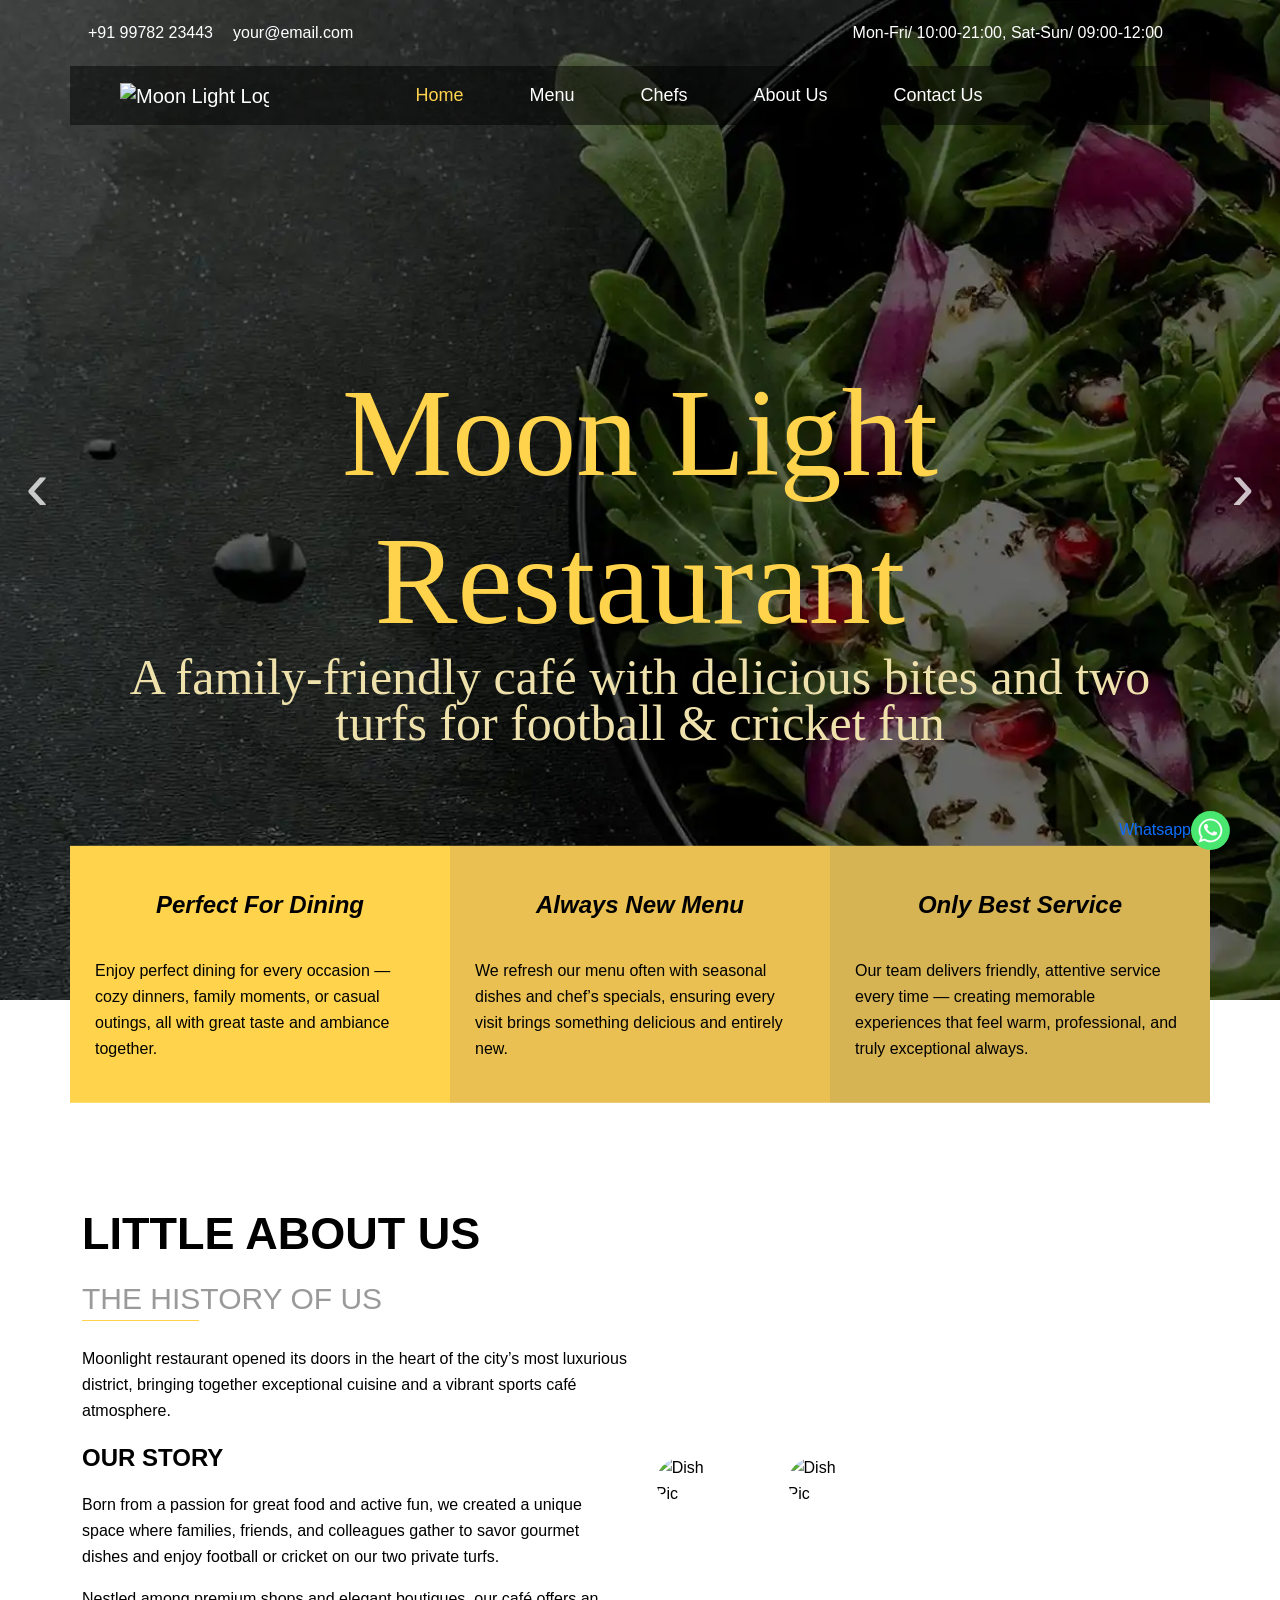
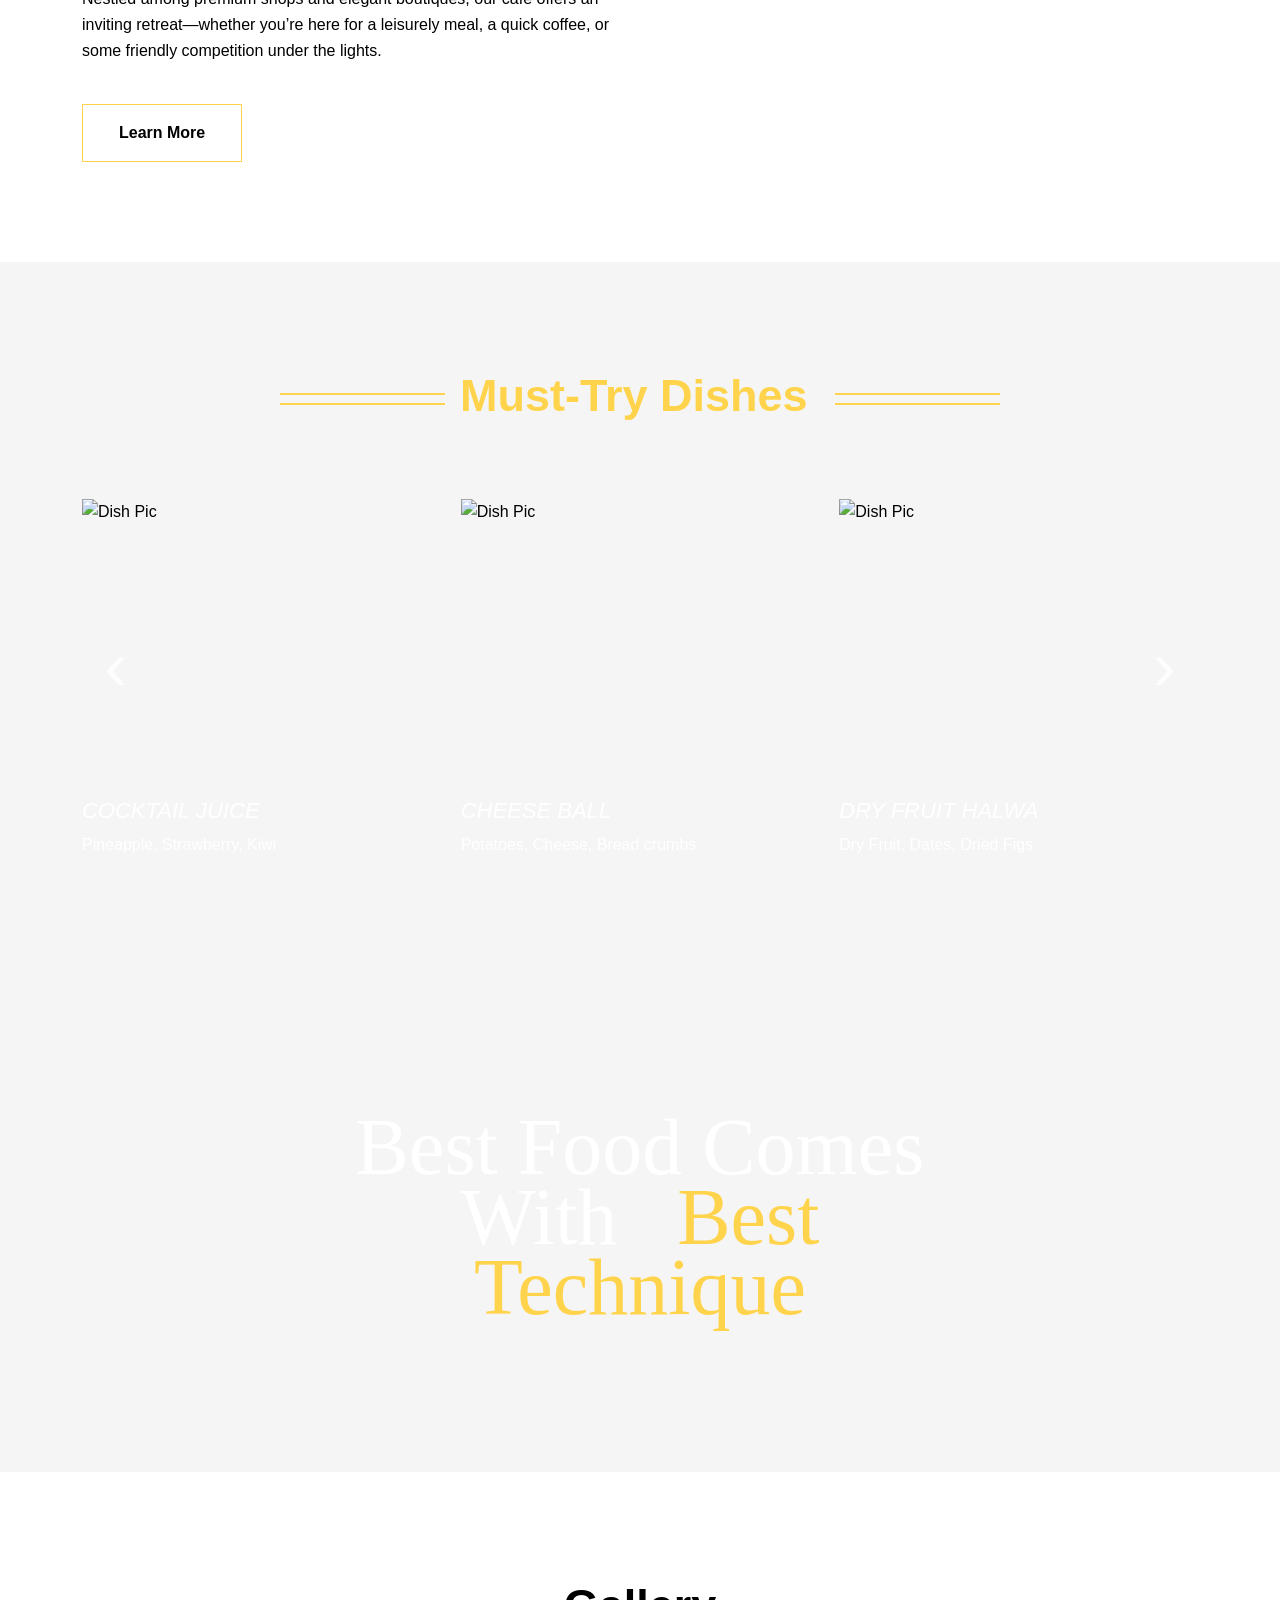
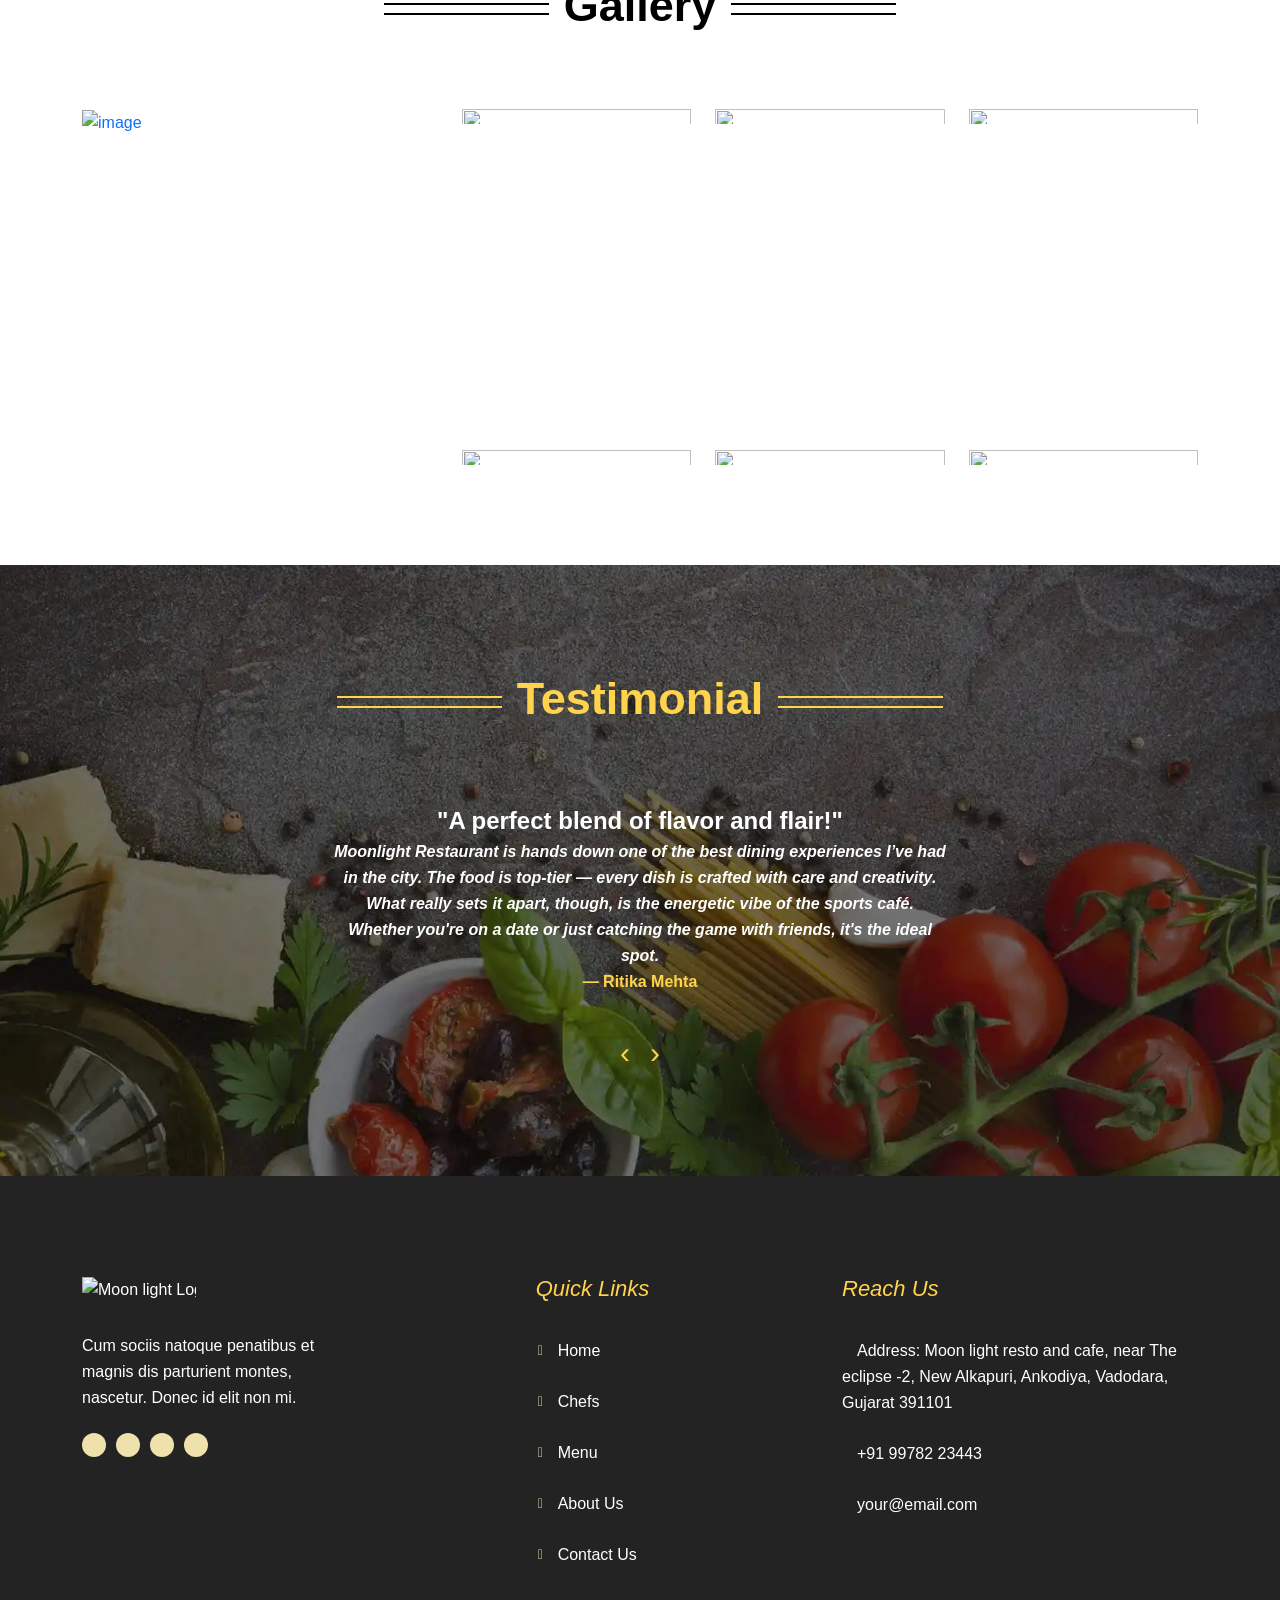
==== index.html @ 2a46dcf2 "restaurant banner fixed" ====
<!DOCTYPE html>
<html lang="en">

<head>
    <meta charset="UTF-8">
    <meta name="viewport" content="width=device-width, initial-scale=1.0">
    <title>Moonlight Restaurant</title>
    <link rel="icon" type="image/x-icon" href="image/Fevicon.webp" /> 

      <!-- Meta Robots (SEO Indexing): -->
      <meta name="robots" content="index, follow">
      <meta name="description" content="Moonlight Restaurant offers an unforgettable dining experience in the heart of the city's most luxurious district. Enjoy gourmet cuisine, a vibrant sports café atmosphere, and top-tier hospitality.">
      <meta name="keywords" content="Moonlight Restaurant, fine dining, sports café, luxury restaurant, best restaurant in city, gourmet cuisine, city nightlife, upscale dining, game night restaurant, urban food experience">
      <meta name="author" content="Moonlight Restaurant Team">
      
      <!-- Open Graph (For Social Media Sharing) -->
      <meta property="og:title" content="Moonlight Restaurant | Fine Dining Meets Sports Café Vibes">
      <meta property="og:description" content="Discover Moonlight Restaurant — where upscale dining meets lively sports energy. A perfect place to unwind with gourmet food, handcrafted drinks, and live sports.">
      <meta property="og:url" content="https://moonlightrestoandcafe.com/">
      <!-- <meta property="og:image" content="https://moonlightrestaurant.in/images/og-preview.jpg"> -->
      <meta property="og:type" content="website">

      <link fetchpriority="high" rel="preload" href="image/MoonLightLogo.webp" as="image" type="image/webp" />
      <link fetchpriority="high" rel="preload" href="image/BannerImage1.webp" as="image" type="image/webp" />

      <!-- Preload -->
      <link rel="preload" as="style" href="https://cdn.jsdelivr.net/npm/bootstrap@5.2.3/dist/css/bootstrap.min.css" />
      <link rel="stylesheet" href="https://cdn.jsdelivr.net/npm/bootstrap@5.2.3/dist/css/bootstrap.min.css" />
      <link rel="preload" as="style" href="css/responsive.css" />
      <link rel="preload" as="style" href="https://cdnjs.cloudflare.com/ajax/libs/OwlCarousel2/2.3.4/assets/owl.carousel.min.css" />
      <link rel="stylesheet" href="https://cdnjs.cloudflare.com/ajax/libs/OwlCarousel2/2.3.4/assets/owl.carousel.min.css" />
      <!-- <script async src="js/dynamic.js"></script> -->
      <link rel="stylesheet" href="css/style.css" />
      <link rel="stylesheet" href="css/responsive.css" />
      <!-- LightGallery CSS -->
      <link rel="stylesheet" href="https://cdn.jsdelivr.net/npm/lightgallery@2.7.1/css/lightgallery-bundle.min.css" />
      <link rel="preconnect" href="https://kit.fontawesome.com" />
      <link rel="dns-prefetch" href="https://kit.fontawesome.com" />
      <script src="https://kit.fontawesome.com/52ca9e0df4.js" crossorigin="anonymous"></script>
</head>

<body>
  <!-- header section start -->
  <header>
    <section class="miniHeader">
      <div class="container text-white">
        <div class="row justify-content-between">
          <div class="col-auto numberAndEmail">
            <a href="tel:+919978223443"><i class="fa-solid fa-phone"></i> +91 99782 23443</a>
            <a href="mailto:your@email.com"><i class="fa-solid fa-envelope"></i>
              your@email.com</a>
          </div>
          <div class="col-auto">
            <i class="fa-regular fa-clock"></i> <span> Mon-Fri/ 10:00-21:00, Sat-Sun/ 09:00-12:00</span>
            <a target="_blank" class="fa-brands fa-facebook-f" href="https://www.facebook.com/"></a>
            <a target="_blank" class="fa-brands fa-instagram" href="https://www.instagram.com/moonlight_resto_cafe"></a>
            <a target="_blank" class="fa-brands fa-twitter" href="https://x.com/?lang=en"></a>
          </div>
        </div>
      </div>
    </section>
    <nav class="navbar navbar-expand-lg ">
      <div class="container">
        <a class="navbar-brand" href="index.html"><img src="image/MoonLightLogo.webp" alt="Moon Light Logo"></a>
        <button class="navbar-toggler" type="button" data-bs-toggle="collapse" data-bs-target="#navbarSupportedContent"
          aria-controls="navbarSupportedContent" aria-expanded="false" aria-label="Toggle navigation">
          <span class="navbar-toggler-icon"></span>
        </button>
        <div class="collapse navbar-collapse" id="navbarSupportedContent">
          <ul class="navbar-nav mx-lg-auto mb-2 mb-lg-0">
            <li class="nav-item">
              <a class="nav-link active" aria-current="page" href="index.html">Home</a>
            </li>
            <li class="nav-item">
              <a class="nav-link" href="menu.html">Menu</a>
            </li>
            <li class="nav-item">
              <a class="nav-link" href="javascript:void(0)">Chefs</a>
            </li>
            <li class="nav-item">
              <a class="nav-link" href="aboutUs.html">About Us</a>
            </li>
            <li class="nav-item">
              <a class="nav-link" href="contact.html">Contact Us</a>
            </li>
          </ul>

        </div>
      </div>
    </nav>
  </header>
  <!-- onmouseout="colordef()" onmouseenter="changeColor()" onfocus="changeColor()" onblur="colordef()" -->
  <!-- header section End -->

  <!-- banner section Start -->
  <section class="banner homePage0">
    <div class="owl-carousel owl-theme" id="ca1">
      <div class="item one "> <img src="image/BannerImage1.webp" alt="BannerImage">
        <div class="container text-center">
          <h1 class="display-3"><span>Moon Light Restaurant</span></h1>
          <span class="display-new">A family-friendly café with delicious bites and two turfs for football & cricket fun</span>
          <!-- <h1 class="display-3"><span>Taste Of &nbsp;Moon Light</span> Started Since <span>1938</span></h1> -->
        </div>
      </div>
      <div class="item two"> <img src="image/BannerImage2.jpg" alt="BannerImage">
        <div class="container text-center">
          <!-- <span class="display-new">Welcom To</span> -->
          <h1 class="display-3">Eat, Play, Connect</h1>
          <span class="display-new">Enjoy our gourmet menu while kids and friends take on football or cricket on our turf</span>
          <a target="_blank" class="Mybtn" href="aboutUs.html">Learn More</a>
        </div>
      </div>
      <div class="item three"> <img src="image/BannerImage3.jpg" alt="BannerImage">
        <div class="container text-center">
          <h1 class="display-3">Where Flavor Meets Play</h1>
          <span class="display-new">Relax over great food in our cozy café and challenge someone on our football or cricket turf</span>
        </div>
      </div>
    </div>
  </section>

  <section class="B_atached">
    <div class="container">
      <div class="row">
        <div class="col-md-4 card1">
          <h2 class="therdH text-center">Perfect For Dining</h2>
          <p>Enjoy perfect dining for every occasion — cozy dinners, family moments, or casual outings, all with great taste and ambiance together.</p>
         
        </div>
        <div class="col-md-4 card2">
          <h2 class="therdH text-center">Always New Menu</h2>
          <p>We refresh our menu often with seasonal dishes and chef’s specials, ensuring every visit brings something delicious and entirely new.</p>
         
        </div>
        <div class="col-md-4 card3">
          <h2 class="therdH text-center">Only Best Service</h2>
          <p>Our team delivers friendly, attentive service every time — creating memorable experiences that feel warm, professional, and truly exceptional always.</p>
         
        </div>
      </div>
    </div>
  </section>
  <!-- banner section End -->

  <!-- little about us section Start -->
  <section class="LittleAboutUs defaultPadding">
    <div class="container">
      <div class="row">
        <div class="col-md-6">
          <h2 class="secH">LITTLE ABOUT US</h2>
          <span class="secSubH">THE HISTORY OF US </span>
          <p>Moonlight restaurant opened its doors in the heart of the city’s most luxurious district, bringing together exceptional cuisine and a vibrant sports café atmosphere.</p>
          <h2 class="therdH text-uppercase">our story</h2>
          <p>Born from a passion for great food and active fun, we created a unique space where families, friends, and colleagues gather to savor gourmet dishes and enjoy football or cricket on our two private turfs.</p>
          <p>Nestled among premium shops and elegant boutiques, our café offers an inviting retreat—whether you’re here for a leisurely meal, a quick coffee, or some friendly competition under the lights.</p>
          <a target="_blank" class="OutlineBtn" href="aboutUs.html">Learn More</a>
        </div>
        <div class="col-md-6  d-flex align-items-center">
          <div class="row justify-content-end align-items-center">
            <div class="CirclePic col-8 col-sm-6 col-md-8 col-lg-5">
              <img src="image/Sabji.jfif" alt="Dish Pic">
            </div>
            <div class="CirclePic col-8 col-sm-6 col-md-8 col-lg-5">
              <img src="image/Pizza.jfif" alt="Dish Pic">
            </div>
          </div>

        </div>
      </div>
    </div>
  </section>

  <!-- little about us section end -->

  <!-- Chef Recommends Section Start -->
  <section class="ChefRecommends defaultPadding">
    <div class="container">
      <h2 class="secH  BefAftStyle">Must-Try Dishes </h2>
      <div class="owl-carousel owl-theme" id="ca2">

        <div class="item ">
          <div class="Myratio">
            <img src="https://img.freepik.com/free-photo/freshness-summer-fruits-rustic-wooden-table-healthy-snack-generated-by-artificial-intelligence_188544-110093.jpg?uid=R168699936&ga=GA1.1.1928394102.1727939130&semt=ais_country_boost&w=740" alt="Dish Pic">
          </div>
          <div class="textpart">
            <div class="row justify-content-between">
              <div class="col-12">
                <h2 class="fourthH text-uppercase">Cocktail Juice</h2>
                <p class="mb-1">Pineapple, Strawberry, Kiwi</p>
                <i class="fa-solid fa-star"></i><i class="fa-solid fa-star"></i><i class="fa-solid fa-star"></i><i
                  class="fa-solid fa-star"></i><i class="fa-solid fa-star"></i>
              </div>
              
            </div>
          </div>
        </div>
        <div class="item ">
          <div class="Myratio">
            <img src="https://img.freepik.com/free-photo/delicious-food-croquettes-close-up_23-2149202667.jpg?uid=R168699936&ga=GA1.1.1928394102.1727939130&semt=ais_country_boost&w=740" alt="Dish Pic">
          </div>
          <div class="textpart">
            <div class="row justify-content-between">
              <div class="col-12">
                <h2 class="fourthH text-uppercase">Cheese Ball</h2>
                <p class="mb-1">Potatoes, Cheese, Bread crumbs</p>
                <i class="fa-solid fa-star"></i><i class="fa-solid fa-star"></i><i class="fa-solid fa-star"></i><i
                  class="fa-solid fa-star"></i><i class="fa-solid fa-star"></i>
              </div>
              
            </div>
          </div>
        </div>
        <div class="item ">
          <div class="Myratio">
            <img src="https://img.freepik.com/free-photo/traditional-azerbaijan-indian-turkish-sweet-dessert-halvah-with-nuts-top_114579-1311.jpg?uid=R168699936&ga=GA1.1.1928394102.1727939130&semt=ais_country_boost&w=740" alt="Dish Pic">
          </div>
          <div class="textpart">
            <div class="row justify-content-between">
              <div class="col-12">
                <h2 class="fourthH text-uppercase">Dry Fruit Halwa</h2>
                <p class="mb-1">Dry Fruit, Dates, Dried Figs</p>
                <i class="fa-solid fa-star"></i><i class="fa-solid fa-star"></i><i class="fa-solid fa-star"></i><i
                  class="fa-solid fa-star"></i><i class="fa-solid fa-star"></i>
              </div>
             
            </div>
          </div>
        </div>
        <div class="item ">
          <div class="Myratio">
            <img src="https://img.freepik.com/free-photo/roasted-red-pepper-hummus-white-bowl-white-marble-background_123827-28767.jpg?uid=R168699936&ga=GA1.1.1928394102.1727939130&semt=ais_country_boost&w=740" alt="Dish Pic">
          </div>
          <div class="textpart">
            <div class="row justify-content-between">
              <div class="col-12">
                <h2 class="fourthH text-uppercase">Sweet Corn Soup</h2>
                <p class="mb-1">Corn Kernels, Spring Onions</p>
                <i class="fa-solid fa-star"></i><i class="fa-solid fa-star"></i><i class="fa-solid fa-star"></i><i
                  class="fa-solid fa-star"></i><i class="fa-solid fa-star"></i>
              </div>
             
            </div>
          </div>
        </div>


      </div>
    </div>
  </section>
  <!-- Chef Recommends Section End -->

  <!-- Perfect Ingredients section start -->
  <!-- <section class="PerfectIngredients defaultPadding">
    <div class="container">
      <div class="row">
        <div class="col-lg-6">
          <div class="row">
            <div class="col-sm-6 mb-3 mb-sm-0">
              <div>
                <img src="image/Perfect.png" alt="Chef">
                <div class="overlaytext">
                  <h2 class="fourthH">The Best Chef</h2>
                  <p>Lorem ipsum, dolor sit amet consectetur adipisicing elit. Ipsum debitis iusto eligendi dolor
                    laborum unde quo alias vero!</p>
                </div>
              </div>
            </div>
            <div class="col-sm-6 mb-3 mb-sm-0">

              <div>
                <img src="image/Perfect.jfif" alt="Chef">
                <div class="overlaytext">
                  <h2 class="fourthH">We Pick Carefully</h2>
                  <p>Lorem ipsum, dolor sit amet consectetur adipisicing elit. Ipsum debitis iusto eligendi dolor
                    laborum unde quo alias vero!</p>
                </div>
              </div>
            </div>
          </div>
        </div>
        <div class="col-lg-6">
          <h2 class="secH text-uppercase">Perfect ingredients</h2>
          <span class="secSubH">This is our secret</span>
          <p>Lorem ipsum dolor sit, amet consectetur adipisicing elit. Atque libero quia molestias corrupti. Asperiores
            facere mollitia nihil, sint vitae nulla labore odit id sed explicabo totam dolores impedit a nisi.</p>
          <a target="_blank" class="OutlineBtn" href="aboutUs.html">Learn More</a>
        </div>
      </div>
    </div>
  </section> -->
  <!-- Perfect Ingredients section end -->

  <!-- Special Promotion section start-->
  <!-- <section class="SpecialPromotion">
    <div class="container">
      <div class="row justify-content-center align-items-center">
        <div class="col-xl-1 col-md-2 col-sm-3 col-5 pb-4 pb-lg-0">
          <img src="image/Speaker.svg" alt="SpeakerLogo">
        </div>
        <div class="col-auto">
          <h2 class="secH fst-italic">Special Promotion For This Month</h2>
          <p>Come with more than 8 people get 20% off. Bring all your friends here</p>
        </div>
      </div>
    </div>
  </section> -->

  <!-- Special Promotion section End-->

  <!-- How To Get To Us section Start -->
  <!-- <section class="HowTo defaultPadding">
    <div class="container">
      <h2 class="secH  BefAftStyle">How To Get To Us</h2>
      <div class="row justify-content-between text-white">
        <div class="col-md-4">
          <h2 class="therdH text-uppercase">Reservation</h2>
          <p>We only accept reservation before 17:00 Tables held for 30 minutes only from reservation time.</p>
          <p>Dress code applies : Smart Casual, no singlets, flips flops, sport shorts. Reservations are required</p>
          <a target="_blank" class="OutlineBtn" href="aboutUs.html">Learn More</a>
        </div>
        <div class="col-md-6">
          <h2 class="therdH text-uppercase text-center">Opening Hours</h2>
          <ul>
            <li>
              <div class="row justify-content-between">
                <div class="col-auto"><i class="fa-regular fa-clock"></i> Monday</div>
                <div class="col-auto">10:00 AM - 9:00 PM</div>
              </div>
            </li>
            <li>
              <div class="row justify-content-between">
                <div class="col-auto"><i class="fa-regular fa-clock"></i> Tuesday</div>
                <div class="col-auto">CLOSED</div>
              </div>
            </li>
            <li>
              <div class="row justify-content-between">
                <div class="col-auto"><i class="fa-regular fa-clock"></i> Wednesday</div>
                <div class="col-auto">10:00 AM - 9:00 PM</div>
              </div>
            </li>
            <li>
              <div class="row justify-content-between">
                <div class="col-auto"><i class="fa-regular fa-clock"></i> Thursday</div>
                <div class="col-auto">10:00 AM - 9:00 PM</div>
              </div>
            </li>
            <li>
              <div class="row justify-content-between">
                <div class="col-auto"><i class="fa-regular fa-clock"></i> Friday</div>
                <div class="col-auto">10:00 AM - 9:00 PM</div>
              </div>
            </li>
            <li>
              <div class="row justify-content-between">
                <div class="col-auto"><i class="fa-regular fa-clock"></i> Saturday</div>
                <div class="col-auto">09:00 AM - 11:00 PM</div>
              </div>
            </li>
            <li>
              <div class="row justify-content-between">
                <div class="col-auto"><i class="fa-regular fa-clock"></i> Sunday</div>
                <div class="col-auto">09:00 AM - 11:00 PM</div>
              </div>
            </li>
          </ul>

        </div>
      </div>
    </div>
  </section> -->

  <!-- How To Get To Us section End -->

  <!-- recent articles start -->
  <!-- <section class="RecentArticles defaultPadding">
    <div class="container">
      <h2 class="secH  BefAftStyle">Recent Articles</h2>
      <div class="row">
        <div class="col-lg-3 col-sm-6 mb-4 mb-lg-0">
          <div class="zoomWrap">
            <img class="zoom" src="image/Pizza2.jfif" alt="Dish">
          </div>

          <div class="textwrap">
            <div class="d-flex fst-italic flex-wrap justify-content-between"><span><i class="fa-regular fa-clock "></i>
                03 Dec 2013</span> <span><i class="fa-solid fa-pen"></i> John Smith</span></div>
            <h2 class="fourthH">Creamy tomato pizza</h2>
            <p>Lorem ipsum dolor sit amet consectetur adipisicing elit. Dolores quo laboriosam reiciendis.</p>
            <a class="OutlineBtn" href="#">Read More</a>
          </div>
        </div>
        <div class="col-lg-3 col-sm-6 mb-4 mb-lg-0">
          <div class="zoomWrap">
            <img class="zoom" src="image/Pizza.jfif" alt="Dish">
          </div>
          <div class="textwrap">
            <div class="d-flex fst-italic flex-wrap justify-content-between"><span><i class="fa-regular fa-clock "></i>
                03 Dec 2013</span> <span><i class="fa-solid fa-pen"></i> John Smith</span></div>
            <h2 class="fourthH">Creamy tomato pizza</h2>
            <p>Lorem ipsum dolor sit amet consectetur adipisicing elit. Dolores quo laboriosam reiciendis.</p>
            <a class="OutlineBtn" href="#">Read More</a>
          </div>
        </div>
        <div class="col-lg-3 col-sm-6 mb-4 mb-lg-0">
          <div class="zoomWrap">
            <img class="zoom" src="image/Pizza (1).jpg" alt="Dish">
          </div>
          <div class="textwrap">
            <div class="d-flex fst-italic flex-wrap justify-content-between"><span><i class="fa-regular fa-clock "></i>
                03 Dec 2013</span> <span><i class="fa-solid fa-pen"></i> John Smith</span></div>
            <h2 class="fourthH">Creamy tomato pizza</h2>
            <p>Lorem ipsum dolor sit amet consectetur adipisicing elit. Dolores quo laboriosam reiciendis.</p>
            <a class="OutlineBtn" href="#">Read More</a>
          </div>
        </div>
        <div class="col-lg-3 col-sm-6 mb-4 mb-lg-0">
          <div class="zoomWrap">
            <img class="zoom" src="image/Pizza (2).jpg" alt="Dish">
          </div>
          <div class="textwrap">
            <div class="d-flex fst-italic flex-wrap justify-content-between"><span><i class="fa-regular fa-clock "></i>
                03 Dec 2013</span> <span><i class="fa-solid fa-pen"></i> John Smith</span></div>
            <h2 class="fourthH">Creamy tomato pizza</h2>
            <p>Lorem ipsum dolor sit amet consectetur adipisicing elit. Dolores quo laboriosam reiciendis.</p>
            <a class="OutlineBtn" href="#">Read More</a>
          </div>
        </div>

      </div>
    </div>
  </section> -->
  <!-- recent articles End -->

  <!-- Best Food section Start -->
  <section class="BestFood defaultPadding">
    <div class="container">
      <h2 class="display-new">Best Food Comes With &nbsp; <span> Best Technique</span></h2>
    </div>
  </section>

  <!-- Best Food section End -->

  <!-- Gallery section start -->
  <section class="Gallery defaultPadding">
    <div class="container">
      <h2 class="secH BefAftStyle">Gallery</h2>
      <div id="lightgallery" class="row">
  
        <div class="col-lg-4 col-md-8">
          <div class="zoomWrap">
            <a class="gallery-items" href="https://img.freepik.com/free-photo/horizontal-view-tomato-soup-beans-garlic-wooden-cutting-board-spoon-mix-color-table_140725-86854.jpg" >
              <img class="zoom" src="https://img.freepik.com/free-photo/horizontal-view-tomato-soup-beans-garlic-wooden-cutting-board-spoon-mix-color-table_140725-86854.jpg" alt="image">
            </a>
          </div>
        </div>
  
        <div class="col-lg-8">
          <div class="row">
            <div class="col d-flex flex-wrap flex-column">
              <div class="zoomWrap">
                <a class="gallery-items" href="https://img.freepik.com/free-photo/side-view-black-grape-juice-glass-basket-grapes-with-grape-berries-gray-background_141793-27301.jpg" >
                  <img class="zoom" src="https://img.freepik.com/free-photo/side-view-black-grape-juice-glass-basket-grapes-with-grape-berries-gray-background_141793-27301.jpg" alt="">
                </a>
              </div>
              <div class="zoomWrap">
                <a class="gallery-items" href="https://img.freepik.com/free-photo/warm-tomato-soup-serve-bowl_1150-42621.jpg" >
                  <img class="zoom" src="https://img.freepik.com/free-photo/warm-tomato-soup-serve-bowl_1150-42621.jpg" alt="">
                </a>
              </div>
            </div>
  
            <div class="col d-flex flex-wrap flex-column">
              <div class="zoomWrap">
                <a class="gallery-items" href="https://img.freepik.com/free-photo/ukrainian-russian-national-red-soup-borsch-closeup_2829-13741.jpg" >
                  <img class="zoom" src="https://img.freepik.com/free-photo/ukrainian-russian-national-red-soup-borsch-closeup_2829-13741.jpg" alt="">
                </a>
              </div>
              <div class="zoomWrap">
                <a class="gallery-items" href="https://img.freepik.com/free-photo/meatballs-green-peas-carrot-with-tomato-sauce-wooden-table_123827-31479.jpg" >
                  <img class="zoom" src="https://img.freepik.com/free-photo/meatballs-green-peas-carrot-with-tomato-sauce-wooden-table_123827-31479.jpg" alt="">
                </a>
              </div>
            </div>
  
            <div class="col d-flex flex-wrap flex-column">
              <div class="zoomWrap">
                <a class="gallery-items" href="https://images.squarespace-cdn.com/content/5ea3b22556f3d073f3d9cae4/1639765720513-GWUONGJA746IE3P2JAQC/Screen+Shot+2021-12-17+at+3.43.02+AM.png" >
                  <img class="zoom" src="https://images.squarespace-cdn.com/content/5ea3b22556f3d073f3d9cae4/1639765720513-GWUONGJA746IE3P2JAQC/Screen+Shot+2021-12-17+at+3.43.02+AM.png" alt="">
                </a>
              </div>
              <div class="zoomWrap">
                <a class="gallery-items" href="https://img.freepik.com/free-photo/top-view-tasty-meat-soup-with-fresh-vegetables-dark-table-photo-dish-food-color_140725-81730.jpg" >
                  <img class="zoom" src="https://img.freepik.com/free-photo/top-view-tasty-meat-soup-with-fresh-vegetables-dark-table-photo-dish-food-color_140725-81730.jpg" alt="">
                </a>
              </div>
            </div>
          </div>
        </div>
  
      </div>
    </div>
  </section>
  

  <!-- Gallery section End -->

 
  <!-- testimonial section start -->
  <section class="Testimonial defaultPadding">
    <div class="container">
      <h2 class="secH  BefAftStyle">Testimonial</h2>
      <div class="owl-carousel owl-theme" id="ca3">
        <div class="item">
          <span class="therdH">"A perfect blend of flavor and flair!"</span>
          <p>Moonlight Restaurant is hands down one of the best dining experiences I’ve had in the city. The food is top-tier — every dish is crafted with care and creativity. What really sets it apart, though, is the energetic vibe of the sports café. Whether you're on a date or just catching the game with friends, it's the ideal spot.</p>
          <span><span>— Ritika Mehta</span> </span>
        </div>
        <div class="item">
          <span class="therdH">"Gourmet cuisine meets game night energy!"</span>
          <p>I was blown away by how Moonlight balances luxury and excitement. The ambiance is lively without being overwhelming, and the staff are incredibly attentive. I came for the match night and ended up falling in love with their signature seafood platter. Can’t wait to go back!</p>
          <span><span>— Arjun Patel</span> </span>
        </div>
        <div class="item">
          <span class="therdH">"An urban escape with five-star flavor!"</span>
          <p>Moonlight Restaurant is a gem in the city’s most upscale district. It feels like a mini getaway — sophisticated yet fun. The cocktails are crafted to perfection, the food is divine, and the big screens make it the ultimate hangout for sports fans.</p>
          <span><span>— Neha Deshmukh</span> </span>
        </div>
      </div>
    </div>
  </section>

  <!-- testimonial section End -->







  <!-- Footer Section Start -->
  <footer class="defaultPadding">
    <div class="container">
      <div class="row justify-content-between">
        <div class="col-lg-3 col-md-6 ">
          <a class="navbar-brand" href="index.html"><img src="image/MoonLightLogo.webp" alt="Moon light Logo"></a>
          <p>Cum sociis natoque penatibus et magnis dis parturient montes, nascetur. Donec id elit non mi.</p>
          <div class="fIcons">
            <a target="_blank" class="fa-brands fa-facebook-f" href="https://www.facebook.com/"></a>
            <a target="_blank" class="fa-brands fa-instagram" href="https://www.instagram.com/moonlight_resto_cafe"></a>
            <a target="_blank" class="fa-brands fa-x-twitter" href="https://x.com/?lang=en"></a>
            <a target="_blank" class="fa-brands fa-linkedin-in" href="https://www.linkedin.com/authwall?trk=bf&trkInfo=AQH3HyOeX_gCXgAAAZJbhlgANMabyJfAewxAY9qdxU6QsJHvozrFZ51a8_tYQyBRvuwnA3uVR8G7943UdA0TlnFJzLvY9FQFuffSjfYFTIwQ_DjL6JSlBWNnWNmu50MKpPpSrNY=&original_referer=&sessionRedirect=https%3A%2F%2Fwww.linkedin.com%2Fin%2Fvimal-gupta-2458b0260"></a>
          </div>
        </div>
        <div class="col-lg-auto col-md-6">
          <h2 class="fourthH">Quick Links</h2>
          <ul>
            <li>
              <a target="_blank" href="index.html">Home</a>
            </li>
            <li>
              <a  href="javascript:void(0)">Chefs</a>
            </li>
            <li>
              <a  href="menu.html">Menu</a>
            </li>
            <li>
              <a  href="aboutUs.html">About Us</a>
            </li>
            <li>
              <a target="_blank" href="contact.html">Contact Us</a>
            </li>
          </ul>
        </div>
        <div class="col-lg-4 col-md-6 about">
          <h2 class="fourthH">Reach Us</h2>
          <address>
          <a target="_blank" href="https://maps.app.goo.gl/287Hx3HE7NKHMayu7"><i class="fa-solid fa-location-arrow"></i> Address: Moon light resto and cafe, near The eclipse -2, New Alkapuri, Ankodiya, Vadodara, Gujarat 391101</a>
          </address>
          <a href="tel:+919978223443"><i class="fa-solid fa-mobile-screen"></i> +91 99782 23443</a>
          <a href="mailto:your@email.com"><i class="fa-solid fa-envelope"></i>
            your@email.com</a>

        </div>
        <!-- <div class="col-lg-3 col-md-6 ">
          <h2 class="fourthH">Award Winning</h2>
          <div class="companyImage d-flex flex-wrap justify-content-between">
            <a href="#"><img src="image/FooterImage1.png" alt="companyImage"></a>
            <a href="#"><img src="image/FooterImage2.png" alt="companyImage"></a>
            <a href="#"><img src="image/FooterImage3.png" alt="companyImage"></a>
            <a href="#"><img src="image/FooterImage4.png" alt="companyImage"></a>
          </div>
          <p class="mb-0">Nullam quis risus eget urna mollis ornare eu leo. Vestibulum ligula porta felis euismod
            semper. </p>
        </div> -->
      </div>
    </div>
<!-- whatsapp FAB icon -->
    <div class="fab-container">
      <a class="set-url-target" rel="noopener" data-mobile-target="" data-desktop-target="_blank" target="_blank" href="https://web.whatsapp.com/send?phone=919978223443"><span class="sr-only">Whatsapp</span><svg aria-hidden="true" class="ico_d " width="39" height="39" viewBox="0 0 39 39" fill="none" xmlns="http://www.w3.org/2000/svg" style="transform: rotate(0deg);"><circle class="color-element" cx="19.4395" cy="19.4395" r="19.4395" fill="#49E670"></circle><path d="M12.9821 10.1115C12.7029 10.7767 11.5862 11.442 10.7486 11.575C10.1902 11.7081 9.35269 11.8411 6.84003 10.7767C3.48981 9.44628 1.39593 6.25317 1.25634 6.12012C1.11674 5.85403 2.13001e-06 4.39053 2.13001e-06 2.92702C2.13001e-06 1.46351 0.83755 0.665231 1.11673 0.399139C1.39592 0.133046 1.8147 1.01506e-06 2.23348 1.01506e-06C2.37307 1.01506e-06 2.51267 1.01506e-06 2.65226 1.01506e-06C2.93144 1.01506e-06 3.21063 -2.02219e-06 3.35022 0.532183C3.62941 1.19741 4.32736 2.66092 4.32736 2.79397C4.46696 2.92702 4.46696 3.19311 4.32736 3.32616C4.18777 3.59225 4.18777 3.59224 3.90858 3.85834C3.76899 3.99138 3.6294 4.12443 3.48981 4.39052C3.35022 4.52357 3.21063 4.78966 3.35022 5.05576C3.48981 5.32185 4.18777 6.38622 5.16491 7.18449C6.42125 8.24886 7.39839 8.51496 7.81717 8.78105C8.09636 8.91409 8.37554 8.9141 8.65472 8.648C8.93391 8.38191 9.21309 7.98277 9.49228 7.58363C9.77146 7.31754 10.0507 7.1845 10.3298 7.31754C10.609 7.45059 12.2841 8.11582 12.5633 8.38191C12.8425 8.51496 13.1217 8.648 13.1217 8.78105C13.1217 8.78105 13.1217 9.44628 12.9821 10.1115Z" transform="translate(12.9597 12.9597)" fill="#FAFAFA"></path><path d="M0.196998 23.295L0.131434 23.4862L0.323216 23.4223L5.52771 21.6875C7.4273 22.8471 9.47325 23.4274 11.6637 23.4274C18.134 23.4274 23.4274 18.134 23.4274 11.6637C23.4274 5.19344 18.134 -0.1 11.6637 -0.1C5.19344 -0.1 -0.1 5.19344 -0.1 11.6637C-0.1 13.9996 0.624492 16.3352 1.93021 18.2398L0.196998 23.295ZM5.87658 19.8847L5.84025 19.8665L5.80154 19.8788L2.78138 20.8398L3.73978 17.9646L3.75932 17.906L3.71562 17.8623L3.43104 17.5777C2.27704 15.8437 1.55796 13.8245 1.55796 11.6637C1.55796 6.03288 6.03288 1.55796 11.6637 1.55796C17.2945 1.55796 21.7695 6.03288 21.7695 11.6637C21.7695 17.2945 17.2945 21.7695 11.6637 21.7695C9.64222 21.7695 7.76778 21.1921 6.18227 20.039L6.17557 20.0342L6.16817 20.0305L5.87658 19.8847Z" transform="translate(7.7758 7.77582)" fill="white" stroke="white" stroke-width="0.2"></path></svg></a>
  </div>

  </footer>

  <!-- Footer Section End -->
  <script src="https://cdnjs.cloudflare.com/ajax/libs/jquery/3.7.1/jquery.min.js"></script>
  <script src="https://cdn.jsdelivr.net/npm/bootstrap@5.2.3/dist/js/bootstrap.bundle.min.js"></script>
  <script src="https://cdnjs.cloudflare.com/ajax/libs/OwlCarousel2/2.3.4/owl.carousel.min.js"></script>


  <!-- LightGallery JS -->
  <script src="https://cdn.jsdelivr.net/npm/lightgallery@2.7.1/lightgallery.min.js"></script>
  <script src="https://cdn.jsdelivr.net/npm/lightgallery@2.7.1/plugins/zoom/lg-zoom.min.js"></script>
  <script src="https://cdn.jsdelivr.net/npm/lightgallery@2.7.1/plugins/autoplay/lg-autoplay.min.js"></script>
  <script src="https://cdn.jsdelivr.net/npm/lightgallery@2.7.1/plugins/fullscreen/lg-fullscreen.min.js"></script>
  <script src="js/script.js"></script>

  <script>
    lightGallery(document.getElementById('lightgallery'), {
      plugins: [lgZoom, lgAutoplay, lgFullscreen],
      selector: '.gallery-items',
      speed: 500,
      zoom: true,
      autoplay: true,
      fullscreen: true,
      download: false
    });
  </script>
  

  <script>
    $('#ca1').owlCarousel({
      stagePadding: 0,
      loop: true,
      margin: 0,
      nav: true,
      dots: false,
      
      responsive: {
        0: {
          items: 1
        },
        600: {
          items: 1
        },
        1000: {
          items: 1
        }
      }

    })
    $('#ca2').owlCarousel({
      stagePadding: 0,
      loop: true,
      margin: 20,
      nav: true,
      dots: false,
      autoplay: false,
      autoplayTimeout: 3000,
      autoplayHoverPause: true,
      responsive: {
        0: {
          items: 1
        },
        768: {
          items: 2
        },
        1000: {
          items: 3
        }
      }

    })
    $('#ca3').owlCarousel({
      stagePadding: 0,
      loop: true,
      margin: 0,
      nav: true,
      dots: false,
      responsive: {
        0: {
          items: 1
        },
        600: {
          items: 1
        },
        1000: {
          items: 1
        }
      }

    })
  </script>
</body>

</html>
---- css/responsive.css ----
@media only screen and (min-width: 1920px) {
}

@media only screen and (min-width: 1600px) and (max-width: 1900px) {
}

@media only screen and (min-width: 1300px) and (max-width: 1390px) {
  .BestFood .display-new {
    width: 56%;
  }
}

@media only screen and (min-width: 1200px) and (max-width: 1280px) {
  .BestFood .display-new {
    width: 58%;
  }
}

@media screen and (max-width: 1180px) {
  /* ipad landscape view */
  .owl-carousel .two .container {
    top: 28%;
  }
  .display-3 {
    font-size: 100px;
    line-height: 98px;
  }
  .B_atached .therdH {
    position: relative;
    margin-bottom: 35px;
    text-align: right !important;
  }
  .navbar-expand-lg .navbar-nav {
    gap: 20px;
  }
  .SpecialPromotion .container {
    padding-top: 80px;
  }

  .BestFood .display-new {
    width: 70%;
  }

  .storyAboutUs .row:nth-child(3) {
    margin-top: 70px !important;
    gap: 95px;
  }
  .contactPhoneNumber .wrap {
    padding: 35px 22px;
  }
  .perfectIngredient2 .secH {
    font-size: 30px;
  }
  .contactPhoneNumber .wrap .text {
    width: auto;
  }
}

@media screen and (max-width: 991px) {
  /* ipad portrait view */
  .miniHeader .col-auto:nth-child(1) {
    text-align: center;
    font-size: 14px;
  }
  .miniHeader .col-auto:nth-child(1) {
    text-align: center;
    font-size: 14px;
  }
  .miniHeader .row {
    justify-content: center !important;
    flex-direction: column;
    align-items: center;
  }
  .owl-carousel .one .display-3 {
    width: 80%;
  }
  .navbar-expand-lg .navbar-nav {
    gap: 10px;
  }
  .navbar form {
    justify-content: end;
  }
  .navbar-nav {
    align-items: end;
  }
  .navbar form:hover .btn i {
    color: var(--yellow);
  }
  footer .row {
    row-gap: 20px;
  }
  footer .about a:last-of-type {
    margin-bottom: 0;
  }
  footer ul li {
    margin-bottom: 5px;
  }
  .owl-carousel .one .container {
    top: 40%;
  }
  .owl-carousel .two .container {
    top: 40%;
  }
  .owl-carousel .three .container {
    top: 44%;
  }
  #ca2 button span {
    background-color: #000000c6 !important;
    border-radius: 10px;
    display: inline-block;
    height: 50px;
    padding: 5px;
  }
  .BefAftStyle::before,
  .BefAftStyleBlack::before,
  .BefAftStyle::after,
  .BefAftStyleBlack::after,
  .AftStyle::after {
    width: 80px;
  }

  .form-control {
    position: relative;
    border-radius: 50px;
    margin-right: 0 !important;
    padding: 0.375rem 0.75rem;
    border: 1px solid #ced4da;
    background-color: #ffffff;
    width: 140px;
    right: auto;
    top: auto;
    transition: none;
  }

  .navbar form {
    position: relative;
  }
  .navbar form .btn {
    position: absolute;
    right: 15px;
    top: 2px;
    color: var(--yellow) !important;
    font-size: 22px;
    outline: none;
    border: none;
  }
  .BestFood .display-new {
    width: 90%;
  }
  .MeetTheTeamCard .textpart {
    padding-bottom: 25px;
  }
  .contactPhoneNumber .minicard:nth-child(odd) {
    padding: 0 0.8rem 0 0;
  }
  .contactPhoneNumber .minicard:nth-child(even) {
    padding: 0 0 0 0.8rem;
  }
  .Gallery .d-flex.flex-wrap.flex-column {
    row-gap: 24px;
  }
  .storyAboutUs .row:nth-child(3) {
    gap: 16px;
  }
  .navbar .nav-link::before {
    display: none;
  }
  .contactPhoneNumber .wrap {
    flex-direction: column;
    align-items: center;
    text-align: center;
  }
  .contactPhoneNumber .wrap .icons {
    align-self: center;
  }

  .filterButtons .btn{
   width: unset;
  }
  .filterButtons{
    height: unset;
  }

  .filterButtons .btn:nth-child(1) {
    margin-top: 8px;
  }
  .filterButtons .btn {
    padding: 8px 10px;
    font-size: 14px;
  }
  
  .sideBar .stickySideBar{
    position: static;
  }

  .miniHeader {
    padding: 4px 0;
}
.navbar-brand {
  width: 4.5rem;
}

.offcanvas-lg.offcanvas-bottom {
  height: 40vh;
}

.footballTurf .container>.row{
  flex-direction: column-reverse;
}

}

@media screen and (max-width: 912px) {
  .Gallery .container > .row {
    justify-content: center;
  }

  .banner .owl-carousel .three .container {
    top: 44%;
  }

  footer ul li::before {
    display: none;
  }
  footer .fourthH {
    text-align: center;
  }
  footer ul a {
    display: table;
    margin: auto;
    width: 82px;
  }
  footer ul a::before {
    content: "\f054";
    font-family: "Font Awesome 6 Free";
    font-weight: 900;
    position: absolute;
    left: -20px;
    color: var(--cream);
    font-size: 14px;
  }
  .secH {
    font-size: 37px;
  }
}

@media screen and (max-width: 767px) {
  /* Mobile landscape view */

  .banner .display-3 {
    width: 100%;
    font-size: 80px;
  }
  .miniHeader .col-auto:nth-child(1) {
    display: flex;
    flex-wrap: wrap;
    flex-direction: column;
    text-align: center;
    font-size: 14px;
  }
  .miniHeader .col-auto:nth-child(2) {
    display: none;
  }
  .miniHeader .row {
    justify-content: center !important;
  }
  .B_atached .therdH {
    position: relative;
    margin-bottom: 35px;
    margin-top: 0;
    padding-top: 70px;
    text-align: center !important;
  }
  .B_atached .therdH::before {
    left: 50% !important;
    top: 0 !important;
    transform: translate(-50%, 0) !important;
  }
  .B_atached .container {
    padding-top: 50px;
    padding-bottom: 40px;
    position: relative;
    left: auto;
    transform: none;
  }
  .B_atached {
    background-color: #ffffff;
    border-bottom: 1px solid var(--yellow);
  }
  .owl-carousel .one .display-3 span:nth-child(2)::after {
    bottom: 20px;
  }
  .LittleAboutUs .col-md-6.d-flex {
    padding-top: 50px;
  }
  .LittleAboutUs .col-md-6.d-flex .row {
    justify-content: center !important;
  }
  .LittleAboutUs {
    padding-top: 50px;
  }
  .defaultPadding {
    padding: 50px 0;
  }
.banner{
  height: 100vh;
}
  .banner .owl-carousel img {
    height: 100vh;
    object-fit: cover;
  }
  .BefAftStyle::before,
  .BefAftStyleBlack::before,
  .BefAftStyle::after,
  .BefAftStyleBlack::after {
    width: 50px;
  }

  .LittleAboutUs .col-md-6 .row {
    gap: 0;
  }
  .BestFood .display-new {
    width: 100%;
  }
  .BestFood.defaultPadding {
    padding: 80px 0;
  }
  .Gallery .col {
    width: 100%;
    flex: auto;
    row-gap: 24px;
    flex-direction: row !important;
    gap: 24px;
  }
  .Gallery .row {
    row-gap: 30px;
    height: auto;
  }
  .Gallery .col img {
    aspect-ratio: 4/3;
    height: auto;
    object-fit: cover;
  }

  .WeAreTheGreatTeam.defaultPadding {
    padding: 100px 0;
  }
  .contactPhoneNumber .minicard:nth-child(odd) {
    padding: 0;
  }
  .contactPhoneNumber .minicard:nth-child(even) {
    padding: 0;
  }
  .CircleImagePlusText .secondRow {
    text-align: left;
  }
  .CircleImagePlusText .row:nth-child(1) {
    margin-bottom: 70px;
  }
  .CircleImagePlusText .row:nth-child(2) {
    margin-bottom: 70px;
  }
  .CircleImagePlusText .row:nth-child(1)::after {
    bottom: -35px;
  }
  .CircleImagePlusText .row:nth-child(2)::after {
    bottom: -35px;
  }

  .storyAboutUs .row:nth-child(3) {
    gap: 0;
    row-gap: 30px;
  }
  .perfectIngredient2 .col-md-5 {
    width: 100%;
  }
  .perfectIngredient2 .col-md-7 {
    width: 100%;
  }

  /* whatsapp FAB */
  .fab-container {
    position: fixed;
    bottom: 10px;
    right: 10px;
    cursor: pointer;
    z-index: 1000;
  }
  .scrollToTop {
    position: fixed;
    bottom: 58px;
    right: 10px;
    background-color: var(--yellowDark);
    color: white;
    border: none;
    border-radius: 50%;
    width: 40px;
    height: 40px;
    display: flex
;
    justify-content: center;
    align-items: center;
    font-size: 18px;
    text-decoration: none;
    cursor: pointer;
    box-shadow: 0 4px 6px rgba(0, 0, 0, 0.2);
    transition: color 0.3sease, background-color 0.3sease;
}

.cafeSection .maxPara{
  font-size: 16px;
}
}

@media screen and (max-width: 575.98px) {
  /* Mobile portrait view */
  .navbar-brand {
    margin-left: 0;
  }
  .contactPhoneNumber .col-lg-7{
    text-align: center;
  }
 
  .secH {
    font-size: 28px;
    line-height: 40px;
  }
  .secSubH {
    font-size: 26px;
    line-height: 38px;
  }
  .display-new:not(.storyAboutUs .display-new) {
    font-family: "Italianno";
    color: #ffffff;
    font-weight: 400;
    font-size: 30px;
    line-height: 25px;
  }
  .banner .display-3 {
    width: 100%;
    font-size: 40px;
    line-height: 50px;
  }
  .owl-carousel .one .display-3 span:nth-child(2)::after {
    bottom: 5px;
  }

  .owl-nav button {
    top: 61%;
  }
  .owl-carousel .one .container {
    top: 54%;
  }
  .owl-carousel .two .container {
    top: 48%;
  }
  .banner .owl-carousel .three .container {
    top: 50%;
  }
  .banner .owl-nav{
display: none;
  }

  .B_atached {
    padding-left: 20px !important;
    padding-right: 20px !important;
  }
  .BefAftStyle::before,
  .BefAftStyleBlack::before,
  .BefAftStyle::after,
  .BefAftStyleBlack::after,
  .AftStyle::after {
    display: none;
  }

  .LittleAboutUs .col-md-6 .row {
    gap: 30px;
  }
  .LittleAboutUs .col-md-6,
  .PerfectIngredients .col-lg-6,
  .HowTo .col-md-4 {
    text-align: center;
  }
  .LittleAboutUs .secSubH::after,
  .PerfectIngredients .secSubH::after {
    right: 0;
    margin: auto;
  }
  .LittleAboutUs .OutlineBtn,
  .HowTo .OutlineBtn {
    margin-left: auto;
    margin-right: auto;
  }
  .BestFood.defaultPadding {
    padding: 50px 0;
  }
  .BestFood .display-new {
    line-height: 30px;
  }
  .Testimonial #ca3 p,
  .MapSection p {
    width: 100%;
  }
  .Testimonial #ca3 p::before,
  .Testimonial #ca3 p::after {
    display: none;
  }
  .CircleImagePlusText .row:nth-child(1) {
    margin-bottom: 50px;
  }
  .CircleImagePlusText .row:nth-child(2) {
    margin-bottom: 50px;
  }
  .CircleImagePlusText .row:nth-child(1)::after {
    bottom: -25px;
  }
  .CircleImagePlusText .row:nth-child(2)::after {
    bottom: -25px;
  }
  .CircleImagePlusText .col-md-9{
    text-align: center;
  }

  .Gallery .zoomWrap {
    width: 100%;
  }

  footer {
    text-align: center;
  }
  footer .col-lg-4 a {
    margin: auto;
    /* width: 270px;
    text-align: left; */
  }
  footer .col-lg-4>a {
    margin: auto;
    margin-bottom: 16px;
  }
  footer .navbar-brand {
    margin-left: auto;
    margin-right: auto;
  }
  footer .fIcons {
    justify-content: center;
  }
  footer .row {
    row-gap: 40px;
  }
}

/* .owl-carousel .one .container {
  top: 40%;
}
.owl-carousel .two .container {
  top: 40%;
}
.banner .owl-carousel .three .container {
  top: 40%;
} */

@media screen and (max-width: 375px) {
  .owl-nav button {
    top: 61%;
  }
  .owl-carousel .one .container {
    top: 52%;
  }
  .owl-carousel .two .container {
    top: 44%;
  }
  .banner .owl-carousel .three .container {
    top: 56%;
  }
}

@media screen and (max-width: 280px) {
  .contactPhoneNumber .wrap {
    padding: 10px 0;
  }
  .contactPhoneNumber .wrap2 {
    padding: 20px;
  }
}
---- css/style.css ----
* {
  box-sizing: border-box;
}

body {
  margin: 0;
  line-height: 26px;
  font-family: 'Poppins', sans-serif;
  color: #000;
  background-color: whitesmoke;
}

@font-face {
  font-family: 'Italianno';
  src: url('../fonts/Italianno-Regular.woff') format('woff');
}

@import url('https://fonts.googleapis.com/css2?family=Poppins:ital,wght@0,400;0,500;0,600;0,700;1,400;1,500;1,600;1,700&display=swap');

/* Color class Property */
:root {
  --cream: #efe1ac;
  --yellow: #ffd44c;
  --yellowDark: #e9c051;
  --yellowExDark: #d6b353;
  --lightGrey: #9b9a9a;
}
/* Color class Property End */

a {
  text-decoration: none;
}

img {
  width: 100%;
}
.defaultPadding {
  padding: 100px 0;
}
.display-3 {
  font-family: 'Italianno';
  color: #ffffff;
  font-weight: 400;
  font-size: 124px;
  line-height: 148px;
}

.display-new {
  font-family: 'Italianno';
  color: #ffffff;
  font-weight: 400;
  font-size: 80px;
  line-height: 42.8px;
}

.secH {
  font-size: 45px;
  font-weight: 700;
  line-height: 67.5px;
}

.secSubH {
  position: relative;
  font-size: 30px;
  display: block;
  margin-bottom: 25px;
  line-height: 45px;
  text-transform: uppercase;
  color: var(--lightGrey);
}
.secSubH::after {
  content: "";
  position: absolute;
  width: 117px;
  height: 1px;
  left: 0;
  bottom: 0;
  background-color: var(--yellow);
}

.therdH {
  font-size: 24px;
  font-weight: 600;
  line-height: 36px;
  margin: 1rem 0;
}

.fourthH {
  font-weight: 500;
  font-size: 22px;
  line-height: 26px;
  font-style: italic;
  align-items: center;
}
.PriceH {
  font-family: 'Italianno';
  font-size: 54px;
  line-height: 45px;
  text-align: right;
  font-weight: 400;
  color: var(--yellow);
}


/* Enable smooth scrolling for the whole page */
html {
  scroll-behavior: smooth;
}

.scrollToTop {
  position: fixed;
  bottom: 100px;
  right: 51px;
  background-color: var(--yellowDark);
  color: white;
  border: none;
  border-radius: 50%;
  width: 40px;
  height: 40px;
  display: flex
;
  justify-content: center;
  align-items: center;
  font-size: 18px;
  text-decoration: none;
  cursor: pointer;
  box-shadow: 0 4px 6px rgba(0, 0, 0, 0.2);
  transition: color 0.3s ease, background-color 0.3s ease;
}


/* Hover effect */
.scrollToTop:hover {
  background-color: var(--yellow);
  color: #ffffff;
}



/* whatsapp fab */
.fab-container {
  position: fixed;
  bottom: 50px;
  right: 50px;
  cursor: pointer;
  z-index: 1000;
}

/* Home page Header section  */
.miniHeader {
  padding: 20px 0;
}
.miniHeader a {
  color: #ffffff;
}
.miniHeader i {
  padding-right: 6px;
}
.numberAndEmail{
  display: flex;
  flex-wrap: wrap;
  gap: 4px 14px;
}

.miniHeader .row a[href="tel:+968-123-6847"] {
  padding-right: 20px;
}
.miniHeader a:hover {
  color: var(--yellow);
}
.miniHeader .fa-brands {
  padding: 5px;
}
.miniHeader .fa-twitter {
  padding: 5px 0 5px 5px;
}

.miniHeader span {
  padding-right: 10px;
}

/* navBar  css start*/
.navbar-toggler-icon {
  background-image: url('../image/BurgerMenuIcon.svg');
}
.navbar-toggler:focus {
  box-shadow: 0 0 0 .25rem var(--yellow);
}
.navbar {
  padding: 0;
}
.navbar .container {
  background: #00000080;
  color: #ffffff;
  padding: 8px 20px;
}
.navbar a {
  color: #ffffff;
}
.navbar-brand {
  padding: 0;
  margin: 0 0 0 30px;
  width: 5.5rem;
}
.nav-link:focus,
.nav-link:hover {
  color: var(--yellow);
}

.navbar-nav .nav-link.active,
.navbar-nav .show > .nav-link {
  color: var(--yellow);
}
.navbar .nav-link {
  position: relative;
}
.navbar .nav-link::before {
  content: "";
  position: absolute;
  height: 100%;
  width: 0%;
  top: 0;
  left: 0;
  background-color: #ffffff42;
  border-bottom: 2px solid var(--yellow);
  border-radius: 4px;
  transition: all 0.5s cubic-bezier(0.52, 1.64, 0.37, 0.66);
}
.navbar .nav-link:hover::before {
  width: 100%;
}
.navbar-expand-lg .navbar-nav {
  gap: 50px;
  font-size: 18px;
  font-weight: 500;
  line-height: 27px;
}

.form-control {
  position: absolute;
  border-radius: 50px;
  margin-right: 0 !important;
  padding: 0.375rem 0.75rem;
  border: 1px solid transparent;
  background-color: transparent;
  width: 0px;
  right: 0;
  top: 0;
  transition: all 0.4s ease-in-out;
}
.navbar form {
  position: relative;
}
.navbar form .btn {
  position: relative;
  right: 15px;
  top: 2px;
  font-size: 22px;
  outline: none;
  border: none;
}
/* .navbar form .btn .Fyellow {
  color: var(--yellow) !important;
} */
.navbar form input:hover + .btn i {
  color: var(--yellow);
}
.navbar form .btn:hover {
  color: var(--yellow) !important;
}
.navbar form input:focus + .btn i {
  color: var(--yellow) !important;
}

.navbar form:hover input.form-control {
  border-color: #ced4da;
  background-color: #ffffff;
  width: 140px;
}
.form-control:focus {
  border-color: #ced4da;
  background-color: #ffffff;
  width: 140px;
}

/* navBar  css End*/

header:not(#productImage .menu-item .item-info header) {
  position: absolute;
  width: 100%;
  z-index: 2;
}
/* Home page Header section  End */

/* banner css start*/

.owl-nav button.owl-prev {
  left: 0;
}
.owl-nav button.owl-next {
  right: 0;
}
.owl-nav button {
  position: absolute;
  top: 50%;
  transform: translateY(-50%);
}
.owl-nav button:focus {
  outline: none;
}
.banner{
  height: 100vh;
}
.banner.homePage0{
height: calc(100vh + 100px);
background-color: #0c0c0c;
}
.banner .owl-carousel img {
  height: calc(100vh + 100px);
  object-fit: cover;
}

.owl-nav button.owl-prev {
  left: 2%;
  background: none !important;
  color: #ffffffbf !important;
}
.owl-nav button.owl-next {
  right: 2%;
  background: none !important;
  color: #ffffffbf !important;
}
.owl-carousel button span {
  font-size: 70px;
  position: relative;
  top: -5px;
}
.owl-carousel .one .display-3 span {
  color: var(--yellow);
  position: relative;
}
.owl-carousel .one .display-3 span:nth-child(2)::after {
  content: "";
  position: absolute;
  display: inline-block;
  width: 100%;
  height: 4px;
  background-color: var(--yellow);
  bottom: 30px;
  left: 0;
}
.owl-carousel .one .display-3 {
  width: 66%;
  text-align: center;
  margin: auto;
}
.owl-carousel .one  .display-new {
  color: var(--cream);
  font-size: 50px;
}
.owl-carousel .item {
  position: relative;
}
.owl-carousel .one .container {
  position: absolute;
  left: 0;
  right: 0;
  top: 36%;
}
.owl-carousel .two .container {
  position: absolute;
  left: 0;
  right: 0;
  top: 30%;
}
.owl-carousel .two span {
  font-size: 50px;
}

.owl-carousel .two span:first-of-type {
  color: var(--yellow);
}
.owl-carousel .two span:last-of-type {
  color: var(--cream);
}
.Mybtn {
  display: table;
  padding: 15px 36px;
  font-weight: 600;
  color: black;
  border-radius: 4px;
  margin: auto;
  background-color: var(--yellow);
  margin-top: 40px;
  transition: all 0.5s ease-in-out;
}
.Mybtn:hover {
  color: #5b3916;
  background-color: var(--yellowDark);
}

.OutlineBtn {
  display: table;
  position: relative;
  padding: 15px 36px;
  font-weight: 600;
  border: 1px solid var(--yellow);
  color: black;
  margin-top: 40px;
  z-index: 2;
}
.OutlineBtn::before {
  content: "";
  position: absolute;
  width: 0%;
  height: 100%;
  left: 0;
  top: 0;
  z-index: -1;
  transition: all 0.5s ease-in-out;
  background-color: var(--yellow);
}
.OutlineBtn:hover {
  color: black;
}
.OutlineBtn:hover::before {
  width: 100%;
}

.banner .owl-carousel .three .container {
  position: absolute;
  left: 0;
  right: 0;
  top: 40%;
}
.banner .owl-carousel .three span {
  font-size: 50px;
}

.banner .owl-carousel .three .display-3 {
  color: var(--yellow);
}

.banner {
  position: relative;
}
.banner > img {
  height: 100vh;
  object-fit: cover;
}
.banner > div.container {
  position: absolute;
  top: 52%;
  left: 0;
  right: 0;
}
.banner > div.container .display-3 {
  text-align: center;
}
/* banner css end*/

/* Banner Atached card start*/
.B_atached .therdH {
  font-style: italic;
}
.B_atached .card1 {
  padding: 25px;
  background-color: var(--yellow);
}
.B_atached .therdH {
  position: relative;
  margin-bottom: 35px;
}
.B_atached .card1 .therdH::before {
  content: url('../image/wineGlass.svg');
  position: absolute;
  height: 57px;
  width: 57px;
  left: 0;
  top: 50%;
  transform: translateY(-65%);
}

.B_atached a {
  display: inline-block;
  margin-top: 4px;
  color: black;
  font-weight: 600;
}

.B_atached a:hover {
  color: #5b3916;
}

.B_atached .card2 {
  padding: 25px;
  background-color: var(--yellowDark);
}
.B_atached .card2 .therdH::before {
  content: url('../image/Food.svg');
  position: absolute;
  height: 57px;
  width: 50px;
  left: 0;
  top: 50%;
  transform: translateY(-56%);
}
.B_atached .card3 {
  padding: 25px;
  background-color: var(--yellowExDark);
}

.B_atached .card3 .therdH::before {
  content: url('../image/soup.svg');
  position: absolute;
  height: 57px;
  width: 55px;
  left: 0;
  top: 50%;
  transform: translateY(-56%);
}

.B_atached {
  position: relative;
}
.B_atached .container {
  position: absolute;
  left: 50%;
  transform: translate(-50%, -60%);
  z-index: 2;
}

/* Banner Atached card End*/

/* little about us section css Start */
.LittleAboutUs {
  padding-top: 200px;
  background-color: #ffffff;
}
.CirclePic img {
  border-radius: 50%;
  aspect-ratio: 1/1;
  object-fit: cover;
  object-position: center;
}
.LittleAboutUs .col-md-6 .row {
  gap: 35px;
}
/* little about us section css Start */

/* Chef Recommends Section CSS Start */
.ChefRecommends {
  background: url('../image/ChefRecommends.png') no-repeat center;
  background-size: cover;
}
.BefAftStyle {
  position: relative;
  display: table;
  margin: auto;
  text-align: center;
  margin-bottom: 70px;
  color: var(--yellow);
}
.BefAftStyleBlack {
  position: relative;
  display: table;
  margin: auto;
  text-align: center;
  font-weight: 700;
  margin-bottom: 70px;
  color: #000;
}
.BefAftStyle::before {
  content: "";
  position: relative;
  display: inline-block;
  width: 165px;
  height: 12px;
  border-top: 2px solid var(--yellow);
  border-bottom: 2px solid var(--yellow);
  right: 15px;
  top: 50%;
  transform: translateY(-50%);
}
.BefAftStyleBlack::before {
  content: "";
  position: relative;
  display: inline-block;
  width: 165px;
  height: 12px;
  border-top: 2px solid #000;
  border-bottom: 2px solid #000;
  right: 15px;
  top: 50%;
  transform: translateY(-50%);
}
.BefAftStyle::after {
  content: "";
  position: relative;
  display: inline-block;
  width: 165px;
  height: 12px;
  border-top: 2px solid var(--yellow);
  border-bottom: 2px solid var(--yellow);
  left: 15px;
  top: 50%;
  transform: translateY(-50%);
}
.BefAftStyleBlack::after {
  content: "";
  position: relative;
  display: inline-block;
  width: 165px;
  height: 12px;
  border-top: 2px solid #000;
  border-bottom: 2px solid #000;
  left: 15px;
  top: 50%;
  transform: translateY(-50%);
}
.ChefRecommends .owl-carousel .item img {
  height: 100%;
  object-fit: cover;
}

.ChefRecommends .owl-carousel .item .Myratio {
  aspect-ratio: 4/3;
}

.ChefRecommends .textpart {
  padding-top: 30px;
  color: #ffffff;
}

.ChefRecommends .textpart i {
  color: var(--yellow);
}
/* Chef Recommends Section CSS End */

/* Perfect Ingredients section CSS start */

.PerfectIngredients .col-lg-6 .row img {
  aspect-ratio: 3/4;
  object-fit: cover;
}
.PerfectIngredients .OutlineBtn{
  display: table;
  margin: auto;
  margin-top: 40px;
}
.PerfectIngredients {
  background-color: #ffffff;
}
.PerfectIngredients .col-sm-6 > div {
  position: relative;
}
.PerfectIngredients .overlaytext {
  position: absolute;
  height: 100%;
  width: 100%;
  top: 0;
  left: 0;
  color: #ffffff;
  background-color: #0000009d;
  opacity: 0;
  display: flex;
  flex-wrap: wrap;
  justify-content: center;
  text-align: center;
  align-content: center;
  padding: 10px;
  transition: all 0.5s ease-in-out;
}

.PerfectIngredients .overlaytext:hover {
  opacity: 1;
}
/* Perfect Ingredients section CSS End */

/* Special Promotion section start */
.SpecialPromotion {
  padding: 50px;
  background-color: var(--yellow);
  text-align: center;
}
.SpecialPromotion .container {
  position: relative;
}

/* Special Promotion section start */

/* How To section start */
.HowTo ul {
  margin: 0;
  padding: 0;
  list-style: none;
}
.HowTo ul li {
  padding: 5px;
}
.HowTo ul li:hover {
  background-color: #ffffff34;
}
.HowTo ul li i {
  margin-right: 15px;
}
.HowTo .OutlineBtn {
  color: var(--yellow);
  transition: 0.5s color ease-in-out;
}
.HowTo .OutlineBtn:hover {
  color: black;
}
.HowTo {
  background: url('../image/Howto.png') no-repeat center;
  background-size: cover;
}

/* How To section End */

/* recent articles CSS start  */
.RecentArticles {
  background-color: #ffffff;
}
.RecentArticles .BefAftStyle,
.Gallery .BefAftStyle {
  color: #000;
}
.RecentArticles .BefAftStyle::before,
.RecentArticles .BefAftStyle::after,
.Gallery .BefAftStyle::before,
.Gallery .BefAftStyle::after,
.MapSection .BefAftStyle::before,
.MapSection .BefAftStyle::after {
  border-color: #000;
}
.RecentArticles .col-sm-6 img,
.RecentArticles .zoomWrap,
.Gallery .col-lg-8 .zoomWrap,
.MeetTheTeamCard .zoomWrap,
.MeetTheTeamCard .zoom {
  aspect-ratio: 4/3;
  object-fit: cover;
}
.MeetTheTeamCard .zoomWrap {
  border: 2px solid #00000015;
}

.zoomWrap {
  overflow: hidden;
}
.RecentArticles .OutlineBtn {
  padding: 5px 23px;
}
.RecentArticles .fourthH {
  margin: 12px 0;
}
.RecentArticles .textwrap {
  padding-top: 15px;
}
.RecentArticles .textwrap p {
  color: var(--lightGrey);
}
.RecentArticles .d-flex {
  color: var(--lightGrey);
}
/* recent articles CSS End  */

/* Best Food section CSS Start */
.BestFood {
  background: url('../image/1166526_oven_kitchen_restaurant_3840x2160-ezgif.com-optimize.gif')
    no-repeat center;
  background-size: cover;
}
.BestFood .display-new {
  width: 40%;
  text-align: center;
  margin: auto;
  line-height: 70px;
}
.BestFood .display-new span {
  color: var(--yellow);
}
.BestFood.defaultPadding {
  padding: 150px 0;
}
/* Best Food section CSS End */

/* Gallery section CSS start  */
.Gallery {
  background-color: #ffffff;
}
.Gallery .wrap {
  flex-grow: 2;
  gap: 24px;
}
.Gallery .col-lg-4 img {
  aspect-ratio: 1/1;
  object-fit: cover;
}
.Gallery .col-lg-4 .zoomWrap {
  aspect-ratio: 1/1;
}
.Gallery .row {
  row-gap: 30px;
  height: 100%;
}
.Gallery .col-lg-8 img {
  aspect-ratio: 4/3;
  object-fit: cover;
}
.Gallery .col {
  justify-content: space-between;
}

/* Gallery section CSS End  */

/* testimonial section css start */
.Testimonial {
  color: #ffffff;
  text-align: center;
  background: url('../image/bannerImage.webp') no-repeat
    center;
  background-size: cover;
}

.Testimonial .item span span {
  color: var(--yellow);
}
.Testimonial #ca3 .owl-nav button {
  position: relative;
  top: auto;
  bottom: 0px;
  transform: translate(-0%, 0);
  margin-top: 50px;
}
.Testimonial #ca3 .owl-nav button.owl-prev {
  left: auto;
  background: none !important;
  color: var(--yellow) !important;
  margin-right: 10px;
}
.Testimonial #ca3 .owl-nav button.owl-next {
  right: auto;
  background: none !important;
  color: var(--yellow) !important;
  margin-left: 10px;
}
.Testimonial #ca3 button span {
  font-size: 30px;
}
.Testimonial #ca3 p {
  position: relative;
  width: 55%;
  font-style: italic;
  margin: auto;
}
.Testimonial #ca3 p::before {
  content: url('../image/Quote.svg');
  position: absolute;
  display: inline-block;
  opacity: 0.5;
  top: 0;
  left: -100px;
}
.Testimonial #ca3 p::after {
  content: url('../image/Quote.svg');
  position: absolute;
  display: inline-block;
  opacity: 0.5;
  top: 0;
  transform: rotate(180deg);
  right: -100px;
}
.Testimonial #ca3 p,
.Testimonial #ca3 .item span {
  font-weight: 600;
}
.zoom {
  transition: all 0.5s ease-in-out;
}
.zoom:hover {
  transform: scale(1.2, 1.2);
}
/* testimonial section css End */

/* meet the team section CSS start */
.MeetTheTeamCard {
  background-color: #ffffff;
}
.MeetTheTeamCard .textpart {
  padding: 25px;
  padding-bottom: 0;
  text-align: center;
}
.MeetTheTeamCard .therdH {
  margin: 0 0 5px 0;
  color: var(--yellow);
  font-weight: 500;
  font-style: italic;
}
.MeetTheTeamCard p {
  color: var(--lightGrey);
  margin-top: 1rem;
}
.MeetTheTeamCard .fIcons {
  display: flex;
  flex-wrap: wrap;
  justify-content: center;
  gap: 10px;
}
.MeetTheTeamCard .fIcons a {
  display: flex;
  flex-wrap: wrap;
  justify-content: center;
  align-content: center;
  height: 36px;
  width: 36px;
  color: #232323;
  border: 2px solid #232323;
  border-radius: 50%;
  font-size: 20px;
}
.MeetTheTeamCard .fIcons a:hover {
  background-color: var(--cream);
}

/* meet the team section CSS End */

/* We're The Great Team! Section Css start */
.WeAreTheGreatTeam {
  background: url('../image/weAretheGreatTeam.png') no-repeat center;
  background-size: cover;
}
.WeAreTheGreatTeam .container {
  position: relative;
}
.WeAreTheGreatTeam .therdH {
  margin-top: 0;
}
.WeAreTheGreatTeam #Chef1 .owl-dots span {
  display: inline-block;
  position: relative;
  background-color: #d9d9d9;
  height: 4px;
  width: 25px;
  border-radius: 8px;
}
.WeAreTheGreatTeam #Chef1 .active span {
  background-color: var(--yellow);
}
.WeAreTheGreatTeam #Chef1 .owl-dot:first-child {
  margin-right: 15px;
}
.WeAreTheGreatTeam #Chef1 .owl-dots {
  position: absolute;
  bottom: 40px;
  left: 50px;
}
.WeAreTheGreatTeam  #Chef1 .item {
  background-color: #2e353a;
  color: #ffffff;
  padding: 50px;
}
.WeAreTheGreatTeam.defaultPadding,
.MapSection.defaultPadding {
  padding: 100px 0 0;
}

/* We're The Great Team! Section CSS End */

/*  Meet Again section CSS start */
.MeetSecond .row {
  justify-content: space-between;
}
/*  Meet Again section CSS start */

/* contact Phone number Section CSS start */
.contactPhoneNumber .wrap {
  background-color: #ffffff;
  padding: 35px 50px;
  display: flex;
  flex-wrap: wrap;
  align-items: center;
  gap: 25px;
  border-radius: 4px;
}
.contactPhoneNumber .wrap .text{
  width: 75%;
}
.contactPhoneNumber .minicard .icons {
  height: 60px;
  width: 60px;
  background-color: #fff7d6;
  color: var(--yellow);
  border-radius: 50%;
  display: flex;
  flex-wrap: wrap;
  align-items: center;
  justify-content: center;
  font-size: 24px;
}
.contactPhoneNumber .minicard a {
  color: var(--lightGrey);
}
.contactPhoneNumber .minicard a:hover {
  color: #000;
}
.contactPhoneNumber .col-lg-5 {
  display: flex;
  flex-wrap: wrap;
  row-gap: 25px;
}
.contactPhoneNumber .wrap2 {
  background-color: #ffffff;
  padding: 50px;
  border-radius: 4px;
}
.contactPhoneNumber .wrap2 p,
.contactPhoneNumber .wrap2 input::placeholder,
.contactPhoneNumber .wrap2 textarea::placeholder {
  color: var(--lightGrey);
}
.contactPhoneNumber .wrap2 button {
  margin-top: 34px;
  padding: 14px 36px;
  background-color: var(--yellow);
  color: black;
  font-weight: 600;
  border: 2px solid transparent;
  border-radius: 4px;
  font-family: 'Poppins', sans-serif;
}
.contactPhoneNumber .wrap2 button:hover {
  border: 2px solid black;
}
.contactPhoneNumber .wrap2 input,
.contactPhoneNumber .wrap2 textarea {
  padding: 10px 14px;
  border-radius: 4px;
  width: 100%;
  border: 1px solid var(--lightGrey);
}
.contactPhoneNumber .wrap2 .row {
  row-gap: 24px;
}
textarea {
  resize: none;
}

/* contact Phone number Section CSS start */

/* Map Section css Start  */
.MapSection .secH {
  color: #000;
}
.MapSection p {
  width: 60%;
  text-align: center;
  margin: auto;
  color: var(--lightGrey);
  margin-bottom: 4rem;
}
.MapSection .container div {
  aspect-ratio: 20/9;
}
/* Map Section CSS End  */

/* Appetizers Section Css Start */
.Appetizers .zoomWrap {
  aspect-ratio: 1/1;
  border-radius: 50%;
}
.Appetizers .fourthH {
  font-weight: 600;
  font-style: normal;
}
.Appetizers ul span {
  color: var(--lightGrey);
}
.Appetizers ul .therdH {
  color: var(--yellow);
}
.Appetizers ul {
  list-style: none;
  padding: 0;
  margin: 0;
}
.Appetizers ul li {
  border: 2px solid transparent;
  padding: 10px 15px;
  text-align: center;
}
.Appetizers ul li:hover {
  border-color: var(--yellow);
}
.Appetizers .container>.row {
  justify-content: space-between;
}
/* Appetizers Section Css end */

/* Brunches Section css start */
.Devider .secH {
  color: var(--yellow);
  font-style: italic;
}
.Devider .therdH {
  color: #ffffff;
}
.Brunches {
  background: url('../image/backImageNew\ \(1\).jfif') no-repeat center;
  background-size: cover;
}

/* Brunches Section css End */

/* BrunchesCard section CSS Start */
.BrunchesCard .textpart .fourthH {
  font-weight: 600;
  font-style: normal;
}
.BrunchesCard .textpart i {
  color: var(--yellow);
}
.BrunchesCard .zoomWrap,
.DinnerCard .zoomWrap {
  aspect-ratio: 4/3;
  position: relative;
}
.BrunchesCard .zoom,
.DinnerCard .zoom {
  aspect-ratio: 4/3;
  object-fit: cover;
}
.BrunchesCard .overlay {
  position: absolute;
  background-color: #0000009d;
  bottom: 0;
  width: 100%;
  height: 50px;
  padding: 10px;
  display: flex;
  flex-wrap: wrap;
  justify-content: center;
  align-content: stretch;
  pointer-events: none;
  transition: all 0.5s ease-in-out;
}
.BrunchesCard .overlay h2 {
  color: var(--yellow);
  font-size: 26px;
}
.BrunchesCard .overlay div {
  display: flex;
  flex-wrap: wrap;
  justify-content: center;
  align-content: center;
}
.BrunchesCard .row,
.DinnerCard .row {
  row-gap: 24px;
}
.BrunchesCard .overlay p {
  color: #ffffff;
  margin-bottom: 0;
}

.BrunchesCard .zoomWrap:hover .overlay {
  height: 100%;
}
/* BrunchesCard section CSS End */

/* Dinner Section Css Start */
.Dinner {
  background: url('../image/backImageNew\ \(2\).png') no-repeat center;
  background-size: cover;
}
/* Dinner Section Css End */

/* DinnerCard section CSS Start */
.DinnerCard .zoomWrap .overlay {
  position: absolute;
  background-color: #0000009d;
  left: 0;
  top: 0;
  width: 100%;
  height: 100%;
  display: flex;
  flex-wrap: wrap;
  justify-content: center;
  align-content: center;
  pointer-events: none;
  opacity: 0;
  transform: translateX(-101%);
  transition: all 0.5s ease-in-out;
}
.DinnerCard .zoomWrap:hover .overlay {
  transform: translateX(0);
  opacity: 1;
}

.DinnerCard .zoomWrap .overlay p:last-of-type {
  margin-bottom: 0;
}

/* DinnerCard section CSS End */

/* Sweet Delight Section css start  */
.SweetDelight {
  background: url('../image/backImageNew\ \(1\).png') no-repeat center;
  background-size: cover;
}
/* Sweet Delight Section css End  */

/* Appetizers section css Start */

.Appetizers .container > div.row {
  row-gap: 40px;
}
.row.reverse {
  flex-direction: row-reverse;
}

/* Appetizers section css End */

/* Text Cards Section css Start */
.TextCards {
  text-align: center;
}
.TextCards .therdH {
  font-style: italic;
}
.TextCards p {
  color: var(--lightGrey);
}

.TextCards .row {
  row-gap: 24px;
}
/* Text Cards Section css End */

/* Catering section start */
.serviceIcon{
  display: table;
  margin-left: auto;
  margin-right: auto;
  color: var(--yellow);
}


.cateringSection{
  background: linear-gradient(180deg, #00000094, #00000094) center/cover no-repeat, url('../image/CateringImage.webp') center/cover no-repeat;
  color: #ffffff;
}
.cateringSection .secH{
  color: var(--yellow);
}
.cateringSection .container>.row{
row-gap: 24px;
}
.cateringUl{
  max-width: 950px;
  margin: 0;
  margin-left: auto;
  margin-right: auto;
  list-style: none;
  padding: 0;
  display: flex;
  flex-wrap: wrap;
  gap: 8px 8px;
}
.cateringUl li{
  width: 240px;
}
.cateringRow{
  row-gap: 24px;
}
.cateringRow .zoom{
  aspect-ratio: 4/3;
  object-fit: cover;
}
/* Catering section end */


/* football turf section start */
.footballTurf{
   background-color: #ffffff;
}
.footballTurf .container>.row{
  row-gap: 30px;
}
.footballTurf p{
  color: var(--lightGrey);
}
/* football turf section end */

.cafeSection{
  background-image: linear-gradient(180deg, #00000094, #00000094), url('../image/CafeBack.webp');
  background-position: center, center;
  background-repeat: no-repeat, no-repeat;
  background-size: cover, cover;
  text-align: center;
  color: #ffffff;
}
.maxPara{
  max-width: 950px;
  margin-left: auto;
  margin-right: auto;
}
.cafeSection .maxPara{
  font-size: 18px;
}

/* Circle Image plus Text Section CSS Start */
.CircleImagePlusText {
  background-color: #ffffff;
}
.CircleImagePlusText .zoomWrap {
  border-radius: 50%;
  outline: 2px solid var(--lightGrey);
  outline-offset: 10px;
  margin: 12px;
}
.CircleImagePlusText .zoom {
  aspect-ratio: 1/1;
  border-radius: 50%;
  object-fit: cover;
}
.CircleImagePlusText .secondRow {
  flex-direction: row-reverse;
  text-align: right;
}
.CircleImagePlusText p {
  margin-bottom: 0;
}

.CircleImagePlusText .row {
  position: relative;
}
.CircleImagePlusText .row:nth-child(1) {
  margin-bottom: 100px;
}
.CircleImagePlusText .row:nth-child(2) {
  margin-bottom: 100px;
}
.CircleImagePlusText .row:nth-child(1)::after {
  content: "";
  width: 100%;
  position: absolute;
  left: 0;
  bottom: -50px;
  border-bottom: 2px dotted var(--lightGrey);
}
.CircleImagePlusText .row:nth-child(2)::after {
  content: "";
  width: 100%;
  position: absolute;
  left: 0;
  bottom: -50px;
  border-bottom: 2px dotted var(--lightGrey);
}

/* Circle Image plus Text Section CSS End */

/* story About Us Section CSS start */
.storyAboutUs {
  color: #ffffff;
  background-image: linear-gradient(
      180deg,
      rgba(0, 0, 0, 0.4),
      rgba(0, 0, 0, 0.4)
    ),
    url('../image/3a3505673bbef68295ff0a06bfd32fcc.png');
  background-position: center, center;
  background-repeat: no-repeat, no-repeat;
  background-size: cover, cover;
}

.storyAboutUs .secH {
  color: var(--yellow);
}
.storyAboutUs .col-md-6 label,
.storyAboutUs .col-md-6 input {
  width: 100%;
}
.storyAboutUs .col-md-6 label:nth-of-type(2),
.storyAboutUs .col-md-6 label:nth-of-type(3) {
  margin-top: 50px;
}

.storyAboutUs .col-md-6  
input[type="range"] {
  -webkit-appearance: none !important;
  height: 5px;
  overflow: hidden;
  border-radius: 0;
  background-color: #ffffff;
}

.storyAboutUs .col-md-6  input[type="range"]::-ms-fill-upper {
  background: var(--yellow);
}
.storyAboutUs .col-md-6 input[type="range"]::-webkit-slider-thumb {
  -webkit-appearance: none !important;
  background: var(--yellow);
  height: 5px;
  width: 5px;
  border-radius: 50%;
  box-shadow: -100vw 0 0 100vw var(--yellow);
}



.AftStyle {
  position: relative;
  margin-bottom: 70px;
  color: var(--yellow);
}
.AftStyle::after {
  content: "";
  position: relative;
  display: inline-block;
  width: 165px;
  height: 12px;
  border-top: 2px solid var(--yellow);
  border-bottom: 2px solid var(--yellow);
  left: 15px;
  top: 50%;
  transform: translateY(-50%);
}
.storyAboutUs .row:nth-child(3) {
  margin-top: 70px !important;
  gap: 140px;
  row-gap: 30px;
}
.storyAboutUs .display-new {
  font-family: 'Poppins', sans-serif;
  font-weight: 500;
  line-height: 120px;
  margin-bottom: 10px;
}
.storyAboutUs .col-sm-6 p {
  margin: 0;
}

/* story About Us Section CSS End */

/* perfect Ingredient2 CSS start */
.perfectIngredient2 .secH {
  font-size: 35px;
}
.perfectIngredient2 p {
  color: var(--lightGrey);
}
.perfectIngredient2 .col-md-5 {
  width: 40%;
}
.perfectIngredient2 .col-md-7 {
  width: 60%;
}
.perfectIngredient2 .row {
  row-gap: 24px;
}
.perfectIngredient2 .row.margin {
  margin-top: 24px;
}
.perfectIngredient2 img {
  aspect-ratio: 1/1;
  object-fit: cover;
  object-position: center;
}
/* perfect Ingredient2 CSS End */

/* footer css start */
footer {
  background-color: #232323;
  color: #ffffff;
}
footer .navbar-brand {
  display: block;
  margin-left: 0;
  margin-bottom: 30px;
}
footer p {
  margin: 22px 0;
}
footer .fIcons {
  display: flex;
  flex-wrap: wrap;
  gap: 10px;
}

footer > :nth-child(1) a.fa-brands {
  display: flex;
  flex-wrap: wrap;
  justify-content: center;
  align-content: center;
  height: 24px;
  width: 24px;
  background-color: var(--cream);
  color: #232323;
  border-radius: 50%;
}
footer .fIcons a:hover {
  background-color: var(--yellow);
}
footer .fourthH {
  color: var(--yellow);
  margin-bottom: 36px;
}
footer ul {
  list-style-type: none;
  padding-left: 22px;
}
footer ul a {
  color: #ffffff;
  position: relative;
}
footer ul a:hover {
  color: var(--cream);
}
footer ul li {
  position: relative;
  margin-bottom: 25px;
}
footer ul li::before {
  content: "\f054";
  font-family: "Font Awesome 6 Free";
  font-weight: 900;
  position: absolute;
  left: -20px;
  color: var(--cream);
  font-size: 14px;
}
footer ul a::after,
footer .about p::after,
footer .about a::after {
  position: absolute;
  content: "";
  height: 2px;
  width: 0%;
  bottom: -5px;
  left: 0;
  background-color: var(--yellow);
  transition: all 0.5s cubic-bezier(0.52, 1.64, 0.37, 0.66);
}
footer ul a:hover::after,
footer .about p:hover::after,
footer .about a:hover::after {
  width: 100%;
}
footer .about p,
footer .about a {
  margin-bottom: 25px;
  color: #ffffff;
  position: relative;
}
footer .about a i,
footer .about p i {
  color: var(--cream);
  padding-right: 15px;
}
footer .about a {
  display: table;
}

footer .about a:hover,
footer .about p:hover {
  color: var(--cream);
}

footer .companyImage a {
  display: inline-block;
  width: 22%;
}
/* footer css start */


.SearchSection  .btn {
  border-color: var(--yellow);
  color: #ffffff;
}

/* menu Items css  */
#menu{
  row-gap: 24px;
}
#menu .wrap  .fourthH{
font-weight: 600;
font-style: normal;
}

#menu .wrap  .btn{
  background-color: var(--yellow);
  margin-top: 8px;
}
.wrap2{
  margin-bottom: 20px;
}
#btn1 button{
  background-color: var(--yellow);
  color: #000;
  border-color: var(--yellow);
}
.wrap2 button,.wrap2 button:hover,.wrap2 button.active,.wrap2 button.show{
  background-color: var(--yellow);
  color: #000;
  border-color: var(--yellow);
}


#menu .btn{
  display: table;
  margin: auto;
}

.imageContainer{
  margin-bottom: 8px;
}
.imageContainer img{
  aspect-ratio: 1;
  object-fit: cover;
}

.filterButtons{
  height: 100vh;
  overflow-y: auto;
  -ms-overflow-style: none;  /* Internet Explorer 10+ */
  scrollbar-width: none;  /* Firefox */
}

.filterButtons-webkit-scrollbar { 
  display: none;  /* Safari and Chrome */
}
.filterButtons .btn{
  position: relative;
  padding: 8px 36px ;
  width: 100%;
  border-radius: 0;
  font-weight: 600;
  border: 1px solid var(--yellow);
  margin-top: 8px;
}
.filterButtons .btn:nth-child(1){
  margin-top: 0;
}

.filterButtons .btn::before {
  content: "";
  position: absolute;
  width: 0%;
  height: 100%;
  left: 0;
  top: 0;
  z-index: -1;
  transition: all 0.5s ease-in-out;
  background-color: var(--yellow);
}

.filterButtons .btn:hover::before{
width: 100%;
}

.sideBar{
  position: relative;
}

.sideBar .stickySideBar{
  position: sticky;
  top: 0;
}


#productImage {
  margin-top: 8px;
}
#productImage:nth-child(1){
  margin-top: 0;
}
#productImage .menu-item{
  display: flex;
  flex-wrap: wrap;
}
#productImage .menu-item img{
  width: 30%;
  aspect-ratio: 1;
  object-fit: cover;
}
#productImage .menu-item .item-info{
  width: 70%;
  padding-left: 8px;
}

#productImage .menu-item .item-info header{
  display: flex;
  flex-wrap: wrap;
  justify-content: space-between;
}
#productImage .menu-item .item-info header h4{
  font-size: 16px;
}

#productImage .menu-item .item-info .price{
  color: var(--yellowDark);
}

._23FHuj{
  height: 32px;
  width: 32px;
  text-align: center;
  border-radius: 50%;
  border: 2px solid var(--yellowDark);
  background-color: var(--cream);
}
._253qQJ{
  width: 80px;
  border-radius: 4px;
  border: 2px solid var(--yellowDark);
}

#loading {
  text-align: center;
  font-size: 18px;
  color: gray;
  margin: 20px;
  display: none;
}

.modal-open .modal-footer .Mybtn {
  display: inline-block;
  padding: 6px 12px;
  font-weight: 600;
  color: black;
  border-radius: 4px;
  margin: 4px;
  background-color: var(--yellow);
  transition: all 0.5sease-in-out;
}
---- css/responsive.css ----
@media only screen and (min-width: 1920px) {
}

@media only screen and (min-width: 1600px) and (max-width: 1900px) {
}

@media only screen and (min-width: 1300px) and (max-width: 1390px) {
  .BestFood .display-new {
    width: 56%;
  }
}

@media only screen and (min-width: 1200px) and (max-width: 1280px) {
  .BestFood .display-new {
    width: 58%;
  }
}

@media screen and (max-width: 1180px) {
  /* ipad landscape view */
  .owl-carousel .two .container {
    top: 28%;
  }
  .display-3 {
    font-size: 100px;
    line-height: 98px;
  }
  .B_atached .therdH {
    position: relative;
    margin-bottom: 35px;
    text-align: right !important;
  }
  .navbar-expand-lg .navbar-nav {
    gap: 20px;
  }
  .SpecialPromotion .container {
    padding-top: 80px;
  }

  .BestFood .display-new {
    width: 70%;
  }

  .storyAboutUs .row:nth-child(3) {
    margin-top: 70px !important;
    gap: 95px;
  }
  .contactPhoneNumber .wrap {
    padding: 35px 22px;
  }
  .perfectIngredient2 .secH {
    font-size: 30px;
  }
  .contactPhoneNumber .wrap .text {
    width: auto;
  }
}

@media screen and (max-width: 991px) {
  /* ipad portrait view */
  .miniHeader .col-auto:nth-child(1) {
    text-align: center;
    font-size: 14px;
  }
  .miniHeader .col-auto:nth-child(1) {
    text-align: center;
    font-size: 14px;
  }
  .miniHeader .row {
    justify-content: center !important;
    flex-direction: column;
    align-items: center;
  }
  .owl-carousel .one .display-3 {
    width: 80%;
  }
  .navbar-expand-lg .navbar-nav {
    gap: 10px;
  }
  .navbar form {
    justify-content: end;
  }
  .navbar-nav {
    align-items: end;
  }
  .navbar form:hover .btn i {
    color: var(--yellow);
  }
  footer .row {
    row-gap: 20px;
  }
  footer .about a:last-of-type {
    margin-bottom: 0;
  }
  footer ul li {
    margin-bottom: 5px;
  }
  .owl-carousel .one .container {
    top: 40%;
  }
  .owl-carousel .two .container {
    top: 40%;
  }
  .owl-carousel .three .container {
    top: 44%;
  }
  #ca2 button span {
    background-color: #000000c6 !important;
    border-radius: 10px;
    display: inline-block;
    height: 50px;
    padding: 5px;
  }
  .BefAftStyle::before,
  .BefAftStyleBlack::before,
  .BefAftStyle::after,
  .BefAftStyleBlack::after,
  .AftStyle::after {
    width: 80px;
  }

  .form-control {
    position: relative;
    border-radius: 50px;
    margin-right: 0 !important;
    padding: 0.375rem 0.75rem;
    border: 1px solid #ced4da;
    background-color: #ffffff;
    width: 140px;
    right: auto;
    top: auto;
    transition: none;
  }

  .navbar form {
    position: relative;
  }
  .navbar form .btn {
    position: absolute;
    right: 15px;
    top: 2px;
    color: var(--yellow) !important;
    font-size: 22px;
    outline: none;
    border: none;
  }
  .BestFood .display-new {
    width: 90%;
  }
  .MeetTheTeamCard .textpart {
    padding-bottom: 25px;
  }
  .contactPhoneNumber .minicard:nth-child(odd) {
    padding: 0 0.8rem 0 0;
  }
  .contactPhoneNumber .minicard:nth-child(even) {
    padding: 0 0 0 0.8rem;
  }
  .Gallery .d-flex.flex-wrap.flex-column {
    row-gap: 24px;
  }
  .storyAboutUs .row:nth-child(3) {
    gap: 16px;
  }
  .navbar .nav-link::before {
    display: none;
  }
  .contactPhoneNumber .wrap {
    flex-direction: column;
    align-items: center;
    text-align: center;
  }
  .contactPhoneNumber .wrap .icons {
    align-self: center;
  }

  .filterButtons .btn{
   width: unset;
  }
  .filterButtons{
    height: unset;
  }

  .filterButtons .btn:nth-child(1) {
    margin-top: 8px;
  }
  .filterButtons .btn {
    padding: 8px 10px;
    font-size: 14px;
  }
  
  .sideBar .stickySideBar{
    position: static;
  }

  .miniHeader {
    padding: 4px 0;
}
.navbar-brand {
  width: 4.5rem;
}

.offcanvas-lg.offcanvas-bottom {
  height: 40vh;
}

.footballTurf .container>.row{
  flex-direction: column-reverse;
}

}

@media screen and (max-width: 912px) {
  .Gallery .container > .row {
    justify-content: center;
  }

  .banner .owl-carousel .three .container {
    top: 44%;
  }

  footer ul li::before {
    display: none;
  }
  footer .fourthH {
    text-align: center;
  }
  footer ul a {
    display: table;
    margin: auto;
    width: 82px;
  }
  footer ul a::before {
    content: "\f054";
    font-family: "Font Awesome 6 Free";
    font-weight: 900;
    position: absolute;
    left: -20px;
    color: var(--cream);
    font-size: 14px;
  }
  .secH {
    font-size: 37px;
  }
}

@media screen and (max-width: 767px) {
  /* Mobile landscape view */

  .banner .display-3 {
    width: 100%;
    font-size: 80px;
  }
  .miniHeader .col-auto:nth-child(1) {
    display: flex;
    flex-wrap: wrap;
    flex-direction: column;
    text-align: center;
    font-size: 14px;
  }
  .miniHeader .col-auto:nth-child(2) {
    display: none;
  }
  .miniHeader .row {
    justify-content: center !important;
  }
  .B_atached .therdH {
    position: relative;
    margin-bottom: 35px;
    margin-top: 0;
    padding-top: 70px;
    text-align: center !important;
  }
  .B_atached .therdH::before {
    left: 50% !important;
    top: 0 !important;
    transform: translate(-50%, 0) !important;
  }
  .B_atached .container {
    padding-top: 50px;
    padding-bottom: 40px;
    position: relative;
    left: auto;
    transform: none;
  }
  .B_atached {
    background-color: #ffffff;
    border-bottom: 1px solid var(--yellow);
  }
  .owl-carousel .one .display-3 span:nth-child(2)::after {
    bottom: 20px;
  }
  .LittleAboutUs .col-md-6.d-flex {
    padding-top: 50px;
  }
  .LittleAboutUs .col-md-6.d-flex .row {
    justify-content: center !important;
  }
  .LittleAboutUs {
    padding-top: 50px;
  }
  .defaultPadding {
    padding: 50px 0;
  }
.banner{
  height: 100vh;
}
  .banner .owl-carousel img {
    height: 100vh;
    object-fit: cover;
  }
  .BefAftStyle::before,
  .BefAftStyleBlack::before,
  .BefAftStyle::after,
  .BefAftStyleBlack::after {
    width: 50px;
  }

  .LittleAboutUs .col-md-6 .row {
    gap: 0;
  }
  .BestFood .display-new {
    width: 100%;
  }
  .BestFood.defaultPadding {
    padding: 80px 0;
  }
  .Gallery .col {
    width: 100%;
    flex: auto;
    row-gap: 24px;
    flex-direction: row !important;
    gap: 24px;
  }
  .Gallery .row {
    row-gap: 30px;
    height: auto;
  }
  .Gallery .col img {
    aspect-ratio: 4/3;
    height: auto;
    object-fit: cover;
  }

  .WeAreTheGreatTeam.defaultPadding {
    padding: 100px 0;
  }
  .contactPhoneNumber .minicard:nth-child(odd) {
    padding: 0;
  }
  .contactPhoneNumber .minicard:nth-child(even) {
    padding: 0;
  }
  .CircleImagePlusText .secondRow {
    text-align: left;
  }
  .CircleImagePlusText .row:nth-child(1) {
    margin-bottom: 70px;
  }
  .CircleImagePlusText .row:nth-child(2) {
    margin-bottom: 70px;
  }
  .CircleImagePlusText .row:nth-child(1)::after {
    bottom: -35px;
  }
  .CircleImagePlusText .row:nth-child(2)::after {
    bottom: -35px;
  }

  .storyAboutUs .row:nth-child(3) {
    gap: 0;
    row-gap: 30px;
  }
  .perfectIngredient2 .col-md-5 {
    width: 100%;
  }
  .perfectIngredient2 .col-md-7 {
    width: 100%;
  }

  /* whatsapp FAB */
  .fab-container {
    position: fixed;
    bottom: 10px;
    right: 10px;
    cursor: pointer;
    z-index: 1000;
  }
  .scrollToTop {
    position: fixed;
    bottom: 58px;
    right: 10px;
    background-color: var(--yellowDark);
    color: white;
    border: none;
    border-radius: 50%;
    width: 40px;
    height: 40px;
    display: flex
;
    justify-content: center;
    align-items: center;
    font-size: 18px;
    text-decoration: none;
    cursor: pointer;
    box-shadow: 0 4px 6px rgba(0, 0, 0, 0.2);
    transition: color 0.3sease, background-color 0.3sease;
}

.cafeSection .maxPara{
  font-size: 16px;
}
}

@media screen and (max-width: 575.98px) {
  /* Mobile portrait view */
  .navbar-brand {
    margin-left: 0;
  }
  .contactPhoneNumber .col-lg-7{
    text-align: center;
  }
 
  .secH {
    font-size: 28px;
    line-height: 40px;
  }
  .secSubH {
    font-size: 26px;
    line-height: 38px;
  }
  .display-new:not(.storyAboutUs .display-new) {
    font-family: "Italianno";
    color: #ffffff;
    font-weight: 400;
    font-size: 30px;
    line-height: 25px;
  }
  .banner .display-3 {
    width: 100%;
    font-size: 40px;
    line-height: 50px;
  }
  .owl-carousel .one .display-3 span:nth-child(2)::after {
    bottom: 5px;
  }

  .owl-nav button {
    top: 61%;
  }
  .owl-carousel .one .container {
    top: 54%;
  }
  .owl-carousel .two .container {
    top: 48%;
  }
  .banner .owl-carousel .three .container {
    top: 50%;
  }
  .banner .owl-nav{
display: none;
  }

  .B_atached {
    padding-left: 20px !important;
    padding-right: 20px !important;
  }
  .BefAftStyle::before,
  .BefAftStyleBlack::before,
  .BefAftStyle::after,
  .BefAftStyleBlack::after,
  .AftStyle::after {
    display: none;
  }

  .LittleAboutUs .col-md-6 .row {
    gap: 30px;
  }
  .LittleAboutUs .col-md-6,
  .PerfectIngredients .col-lg-6,
  .HowTo .col-md-4 {
    text-align: center;
  }
  .LittleAboutUs .secSubH::after,
  .PerfectIngredients .secSubH::after {
    right: 0;
    margin: auto;
  }
  .LittleAboutUs .OutlineBtn,
  .HowTo .OutlineBtn {
    margin-left: auto;
    margin-right: auto;
  }
  .BestFood.defaultPadding {
    padding: 50px 0;
  }
  .BestFood .display-new {
    line-height: 30px;
  }
  .Testimonial #ca3 p,
  .MapSection p {
    width: 100%;
  }
  .Testimonial #ca3 p::before,
  .Testimonial #ca3 p::after {
    display: none;
  }
  .CircleImagePlusText .row:nth-child(1) {
    margin-bottom: 50px;
  }
  .CircleImagePlusText .row:nth-child(2) {
    margin-bottom: 50px;
  }
  .CircleImagePlusText .row:nth-child(1)::after {
    bottom: -25px;
  }
  .CircleImagePlusText .row:nth-child(2)::after {
    bottom: -25px;
  }
  .CircleImagePlusText .col-md-9{
    text-align: center;
  }

  .Gallery .zoomWrap {
    width: 100%;
  }

  footer {
    text-align: center;
  }
  footer .col-lg-4 a {
    margin: auto;
    /* width: 270px;
    text-align: left; */
  }
  footer .col-lg-4>a {
    margin: auto;
    margin-bottom: 16px;
  }
  footer .navbar-brand {
    margin-left: auto;
    margin-right: auto;
  }
  footer .fIcons {
    justify-content: center;
  }
  footer .row {
    row-gap: 40px;
  }
}

/* .owl-carousel .one .container {
  top: 40%;
}
.owl-carousel .two .container {
  top: 40%;
}
.banner .owl-carousel .three .container {
  top: 40%;
} */

@media screen and (max-width: 375px) {
  .owl-nav button {
    top: 61%;
  }
  .owl-carousel .one .container {
    top: 52%;
  }
  .owl-carousel .two .container {
    top: 44%;
  }
  .banner .owl-carousel .three .container {
    top: 56%;
  }
}

@media screen and (max-width: 280px) {
  .contactPhoneNumber .wrap {
    padding: 10px 0;
  }
  .contactPhoneNumber .wrap2 {
    padding: 20px;
  }
}
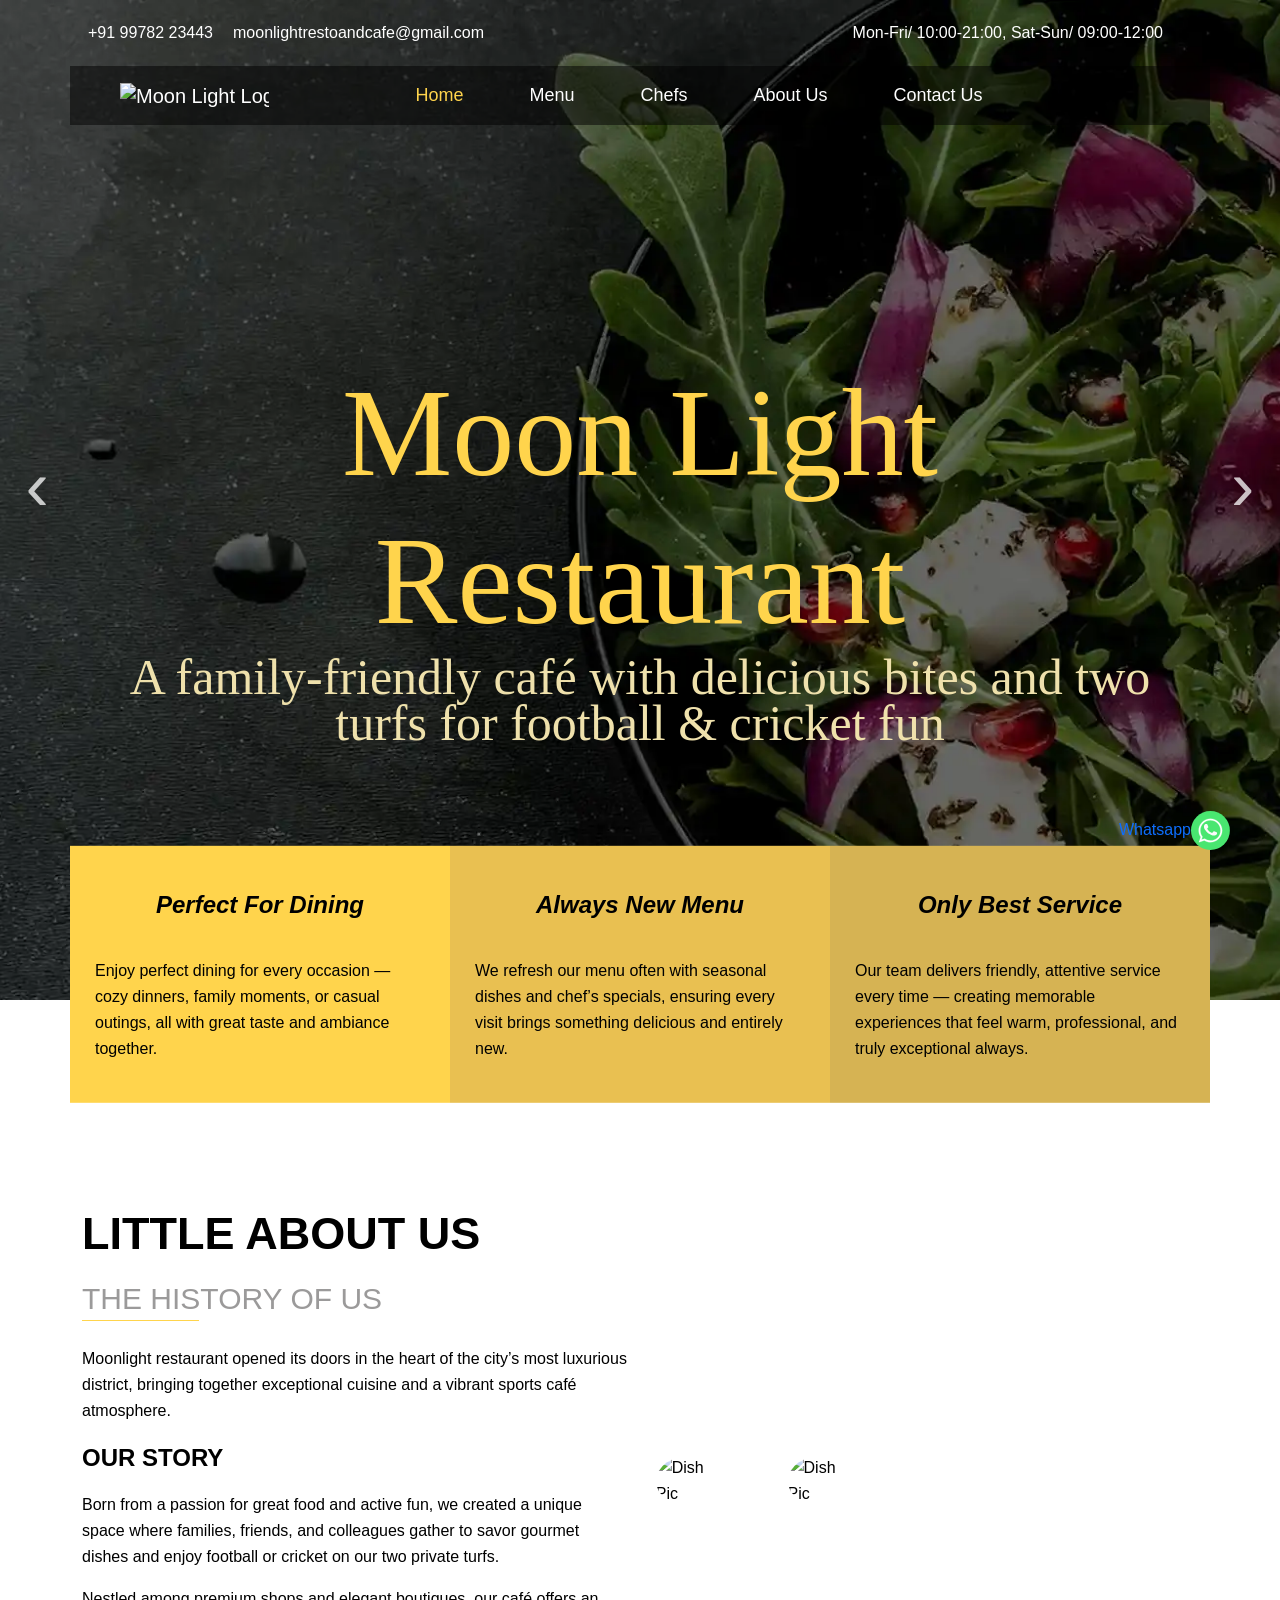
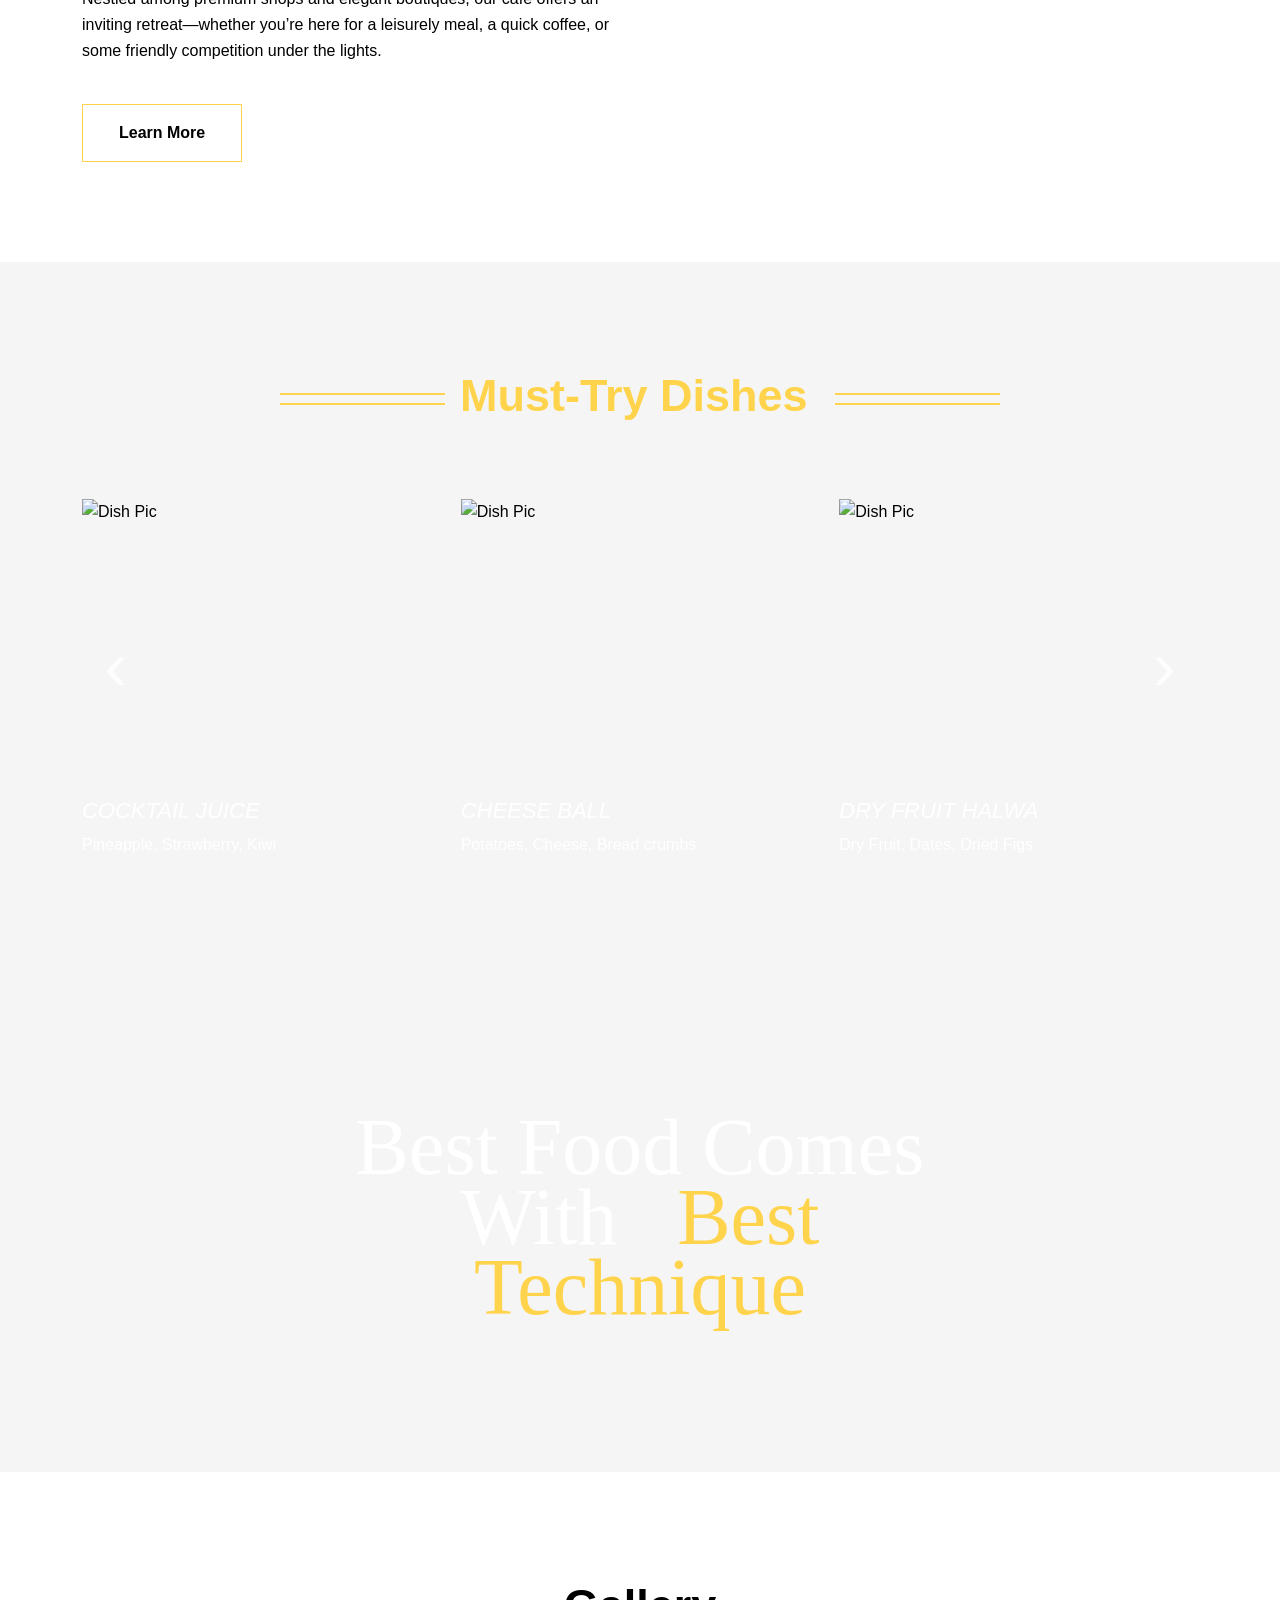
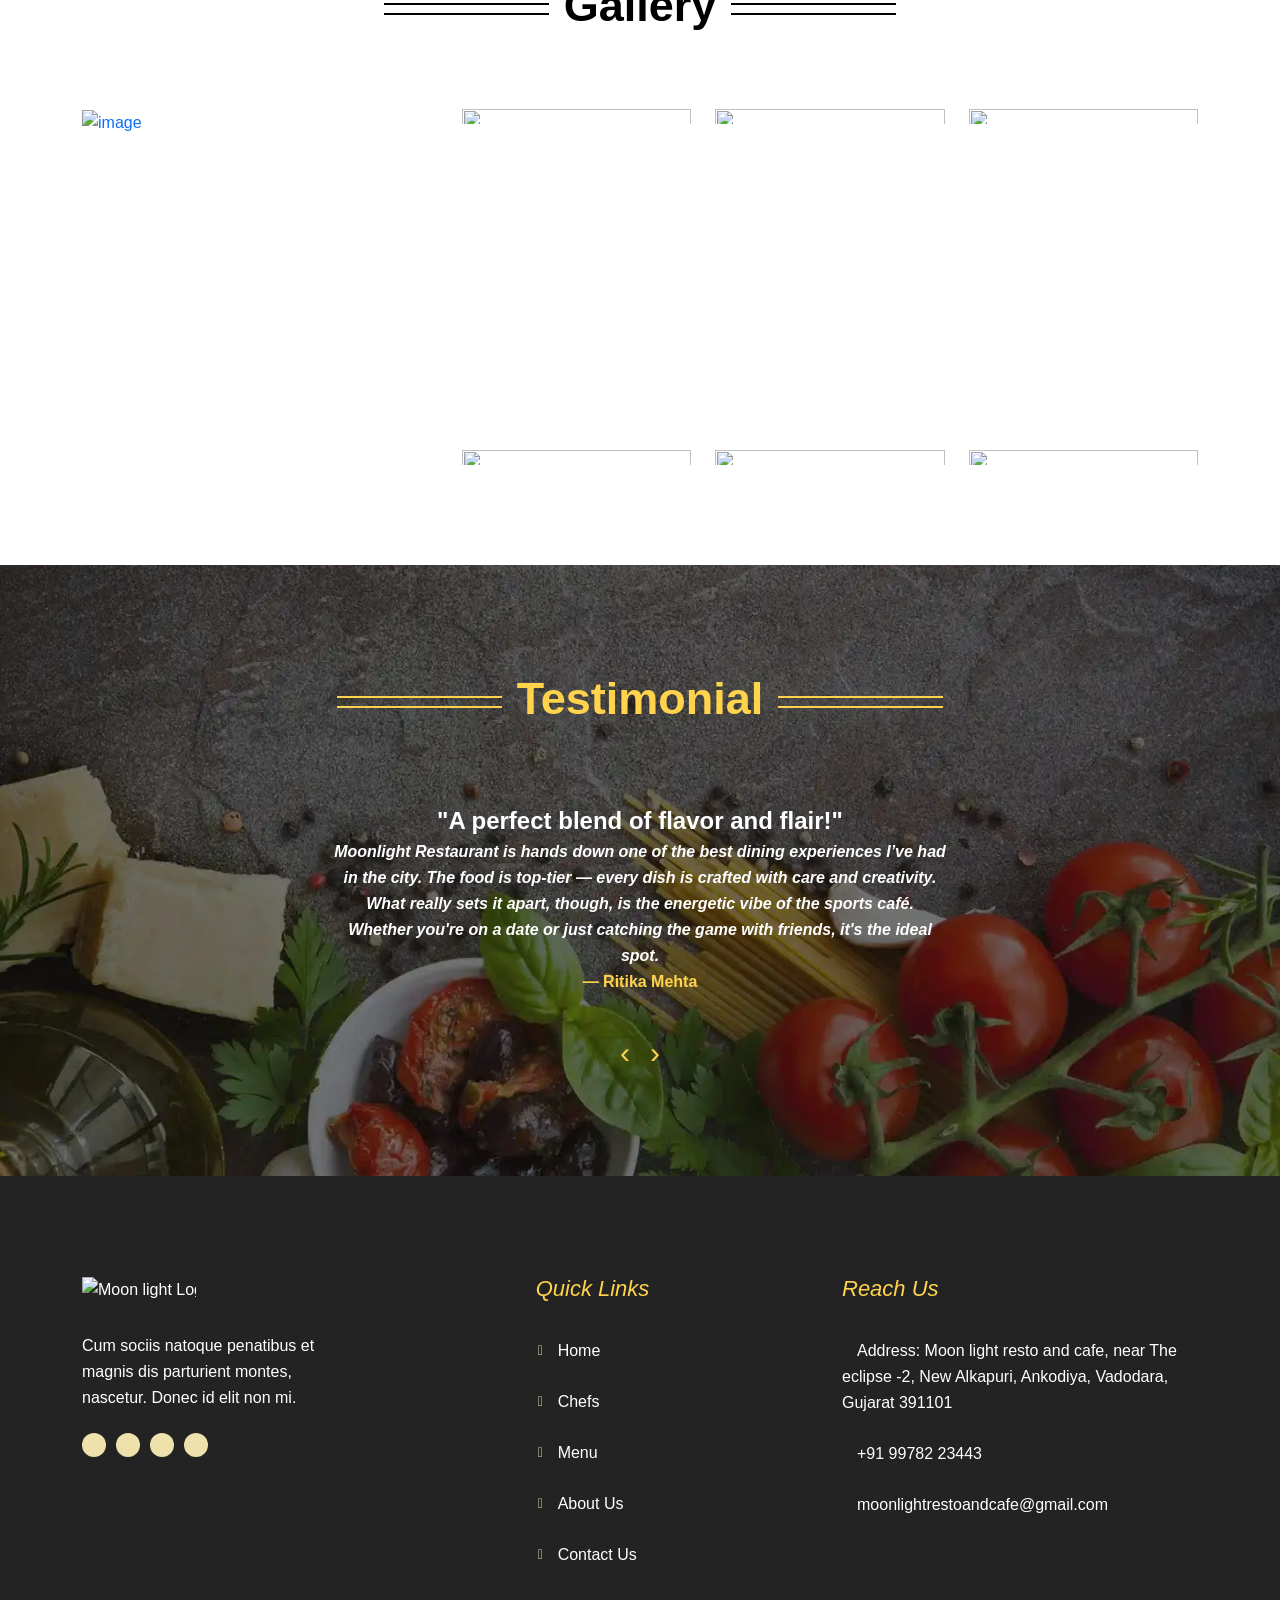
==== commit 3df2f14e: "email changed" ====
--- a/index.html
+++ b/index.html
@@ -47,8 +47,8 @@
         <div class="row justify-content-between">
           <div class="col-auto numberAndEmail">
             <a href="tel:+919978223443"><i class="fa-solid fa-phone"></i> +91 99782 23443</a>
-            <a href="mailto:your@email.com"><i class="fa-solid fa-envelope"></i>
-              your@email.com</a>
+            <a href="mailto:moonlightrestoandcafe@gmail.com"><i class="fa-solid fa-envelope"></i>
+              moonlightrestoandcafe@gmail.com</a>
           </div>
           <div class="col-auto">
             <i class="fa-regular fa-clock"></i> <span> Mon-Fri/ 10:00-21:00, Sat-Sun/ 09:00-12:00</span>
@@ -578,8 +578,8 @@
           <a target="_blank" href="https://maps.app.goo.gl/287Hx3HE7NKHMayu7"><i class="fa-solid fa-location-arrow"></i> Address: Moon light resto and cafe, near The eclipse -2, New Alkapuri, Ankodiya, Vadodara, Gujarat 391101</a>
           </address>
           <a href="tel:+919978223443"><i class="fa-solid fa-mobile-screen"></i> +91 99782 23443</a>
-          <a href="mailto:your@email.com"><i class="fa-solid fa-envelope"></i>
-            your@email.com</a>
+          <a href="mailto:moonlightrestoandcafe@gmail.com"><i class="fa-solid fa-envelope"></i>
+            moonlightrestoandcafe@gmail.com</a>
 
         </div>
         <!-- <div class="col-lg-3 col-md-6 ">
--- a/css/responsive.css
+++ b/css/responsive.css
@@ -53,7 +53,11 @@
   }
   .contactPhoneNumber .wrap .text {
     width: auto;
-  }
+    flex: 1 0 0%;
+  }
+  .contactPhoneNumber .minicard a {
+    font-size: 15px;
+}
 }
 
 @media screen and (max-width: 991px) {
--- a/css/responsive.css
+++ b/css/responsive.css
@@ -53,7 +53,11 @@
   }
   .contactPhoneNumber .wrap .text {
     width: auto;
-  }
+    flex: 1 0 0%;
+  }
+  .contactPhoneNumber .minicard a {
+    font-size: 15px;
+}
 }
 
 @media screen and (max-width: 991px) {
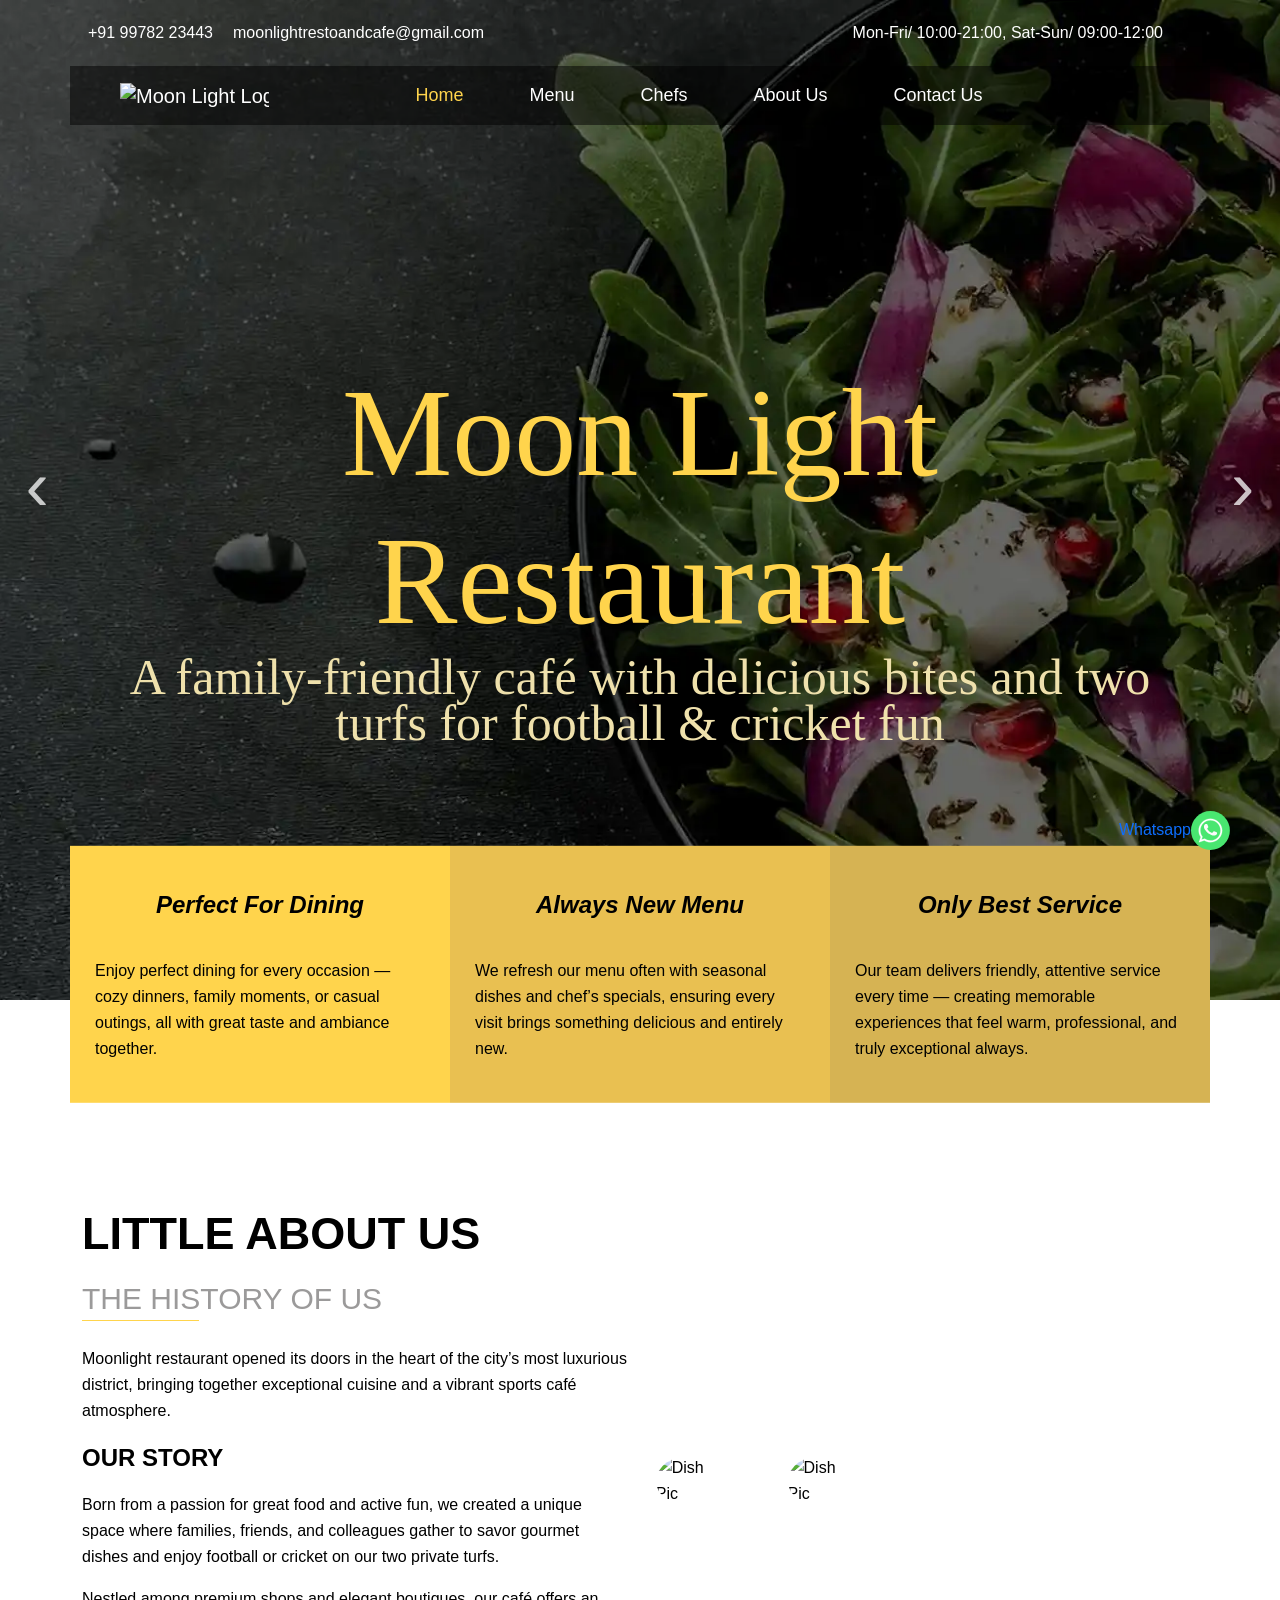
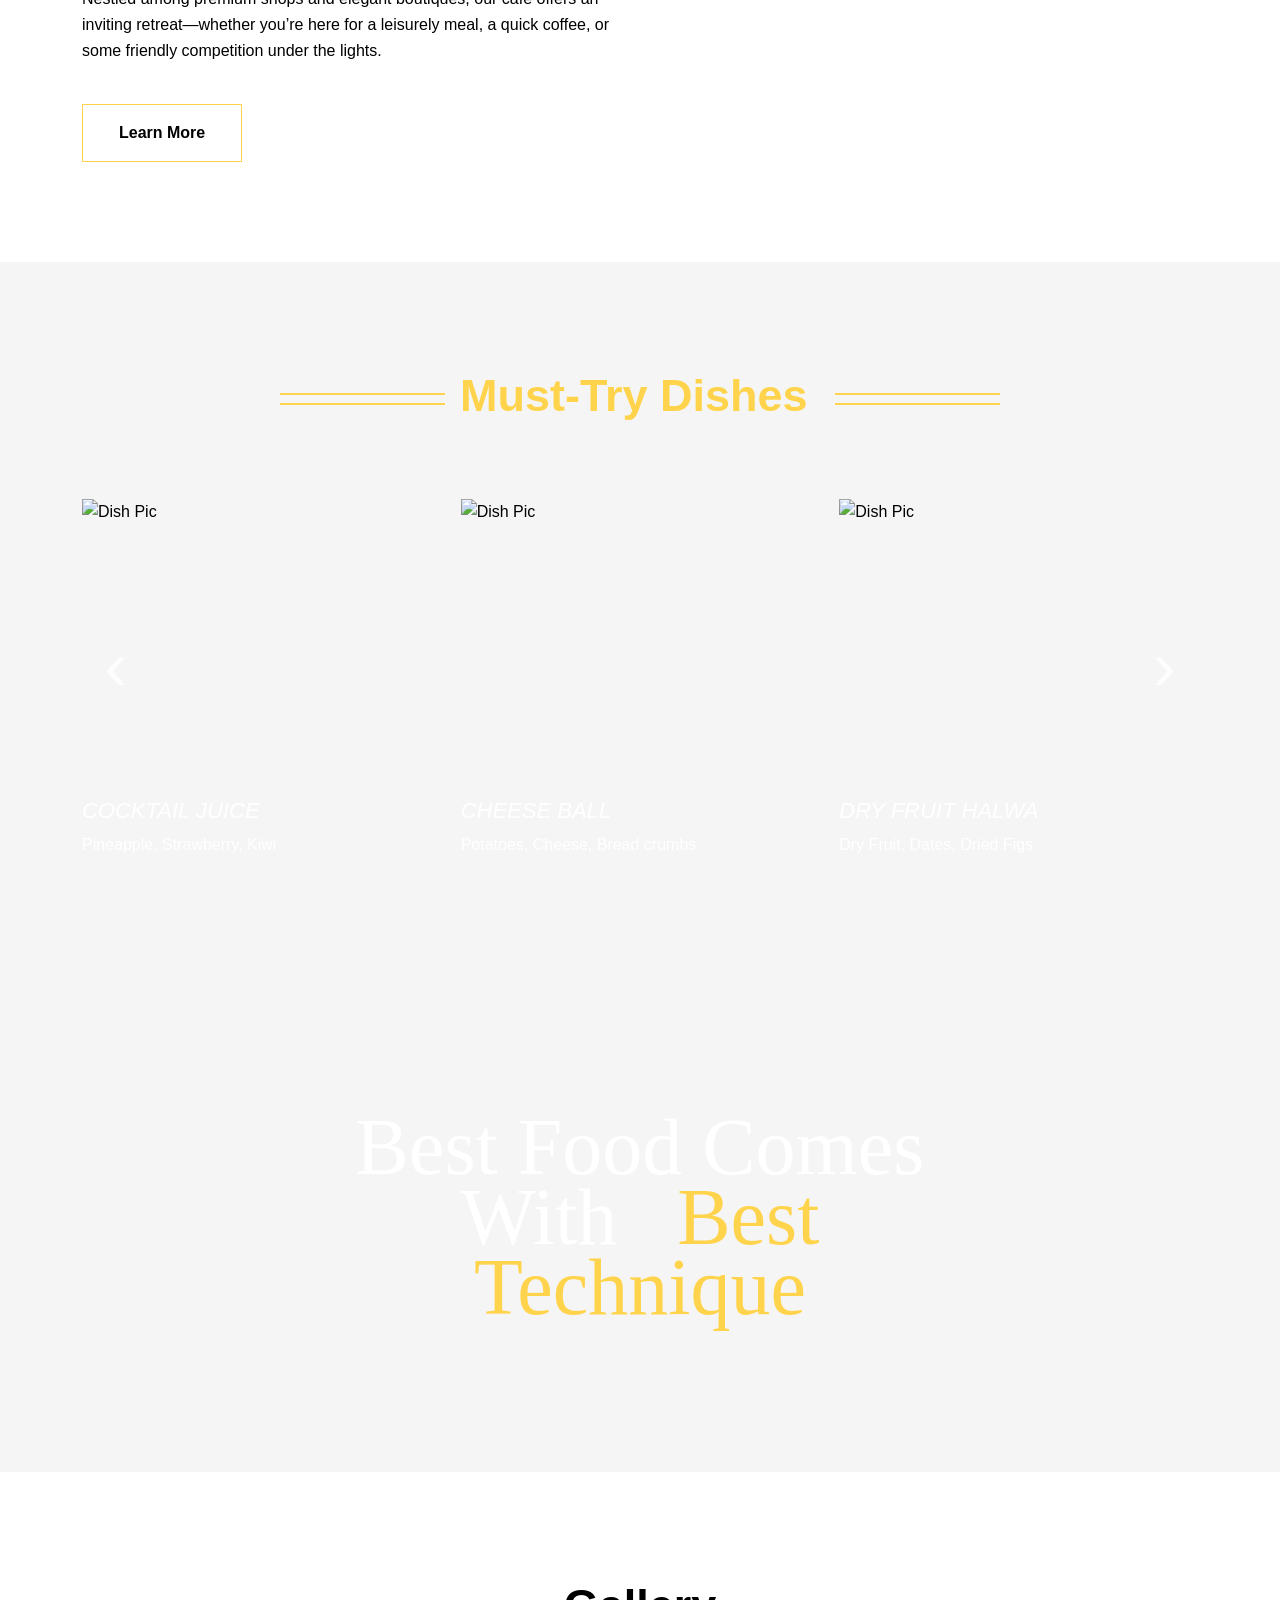
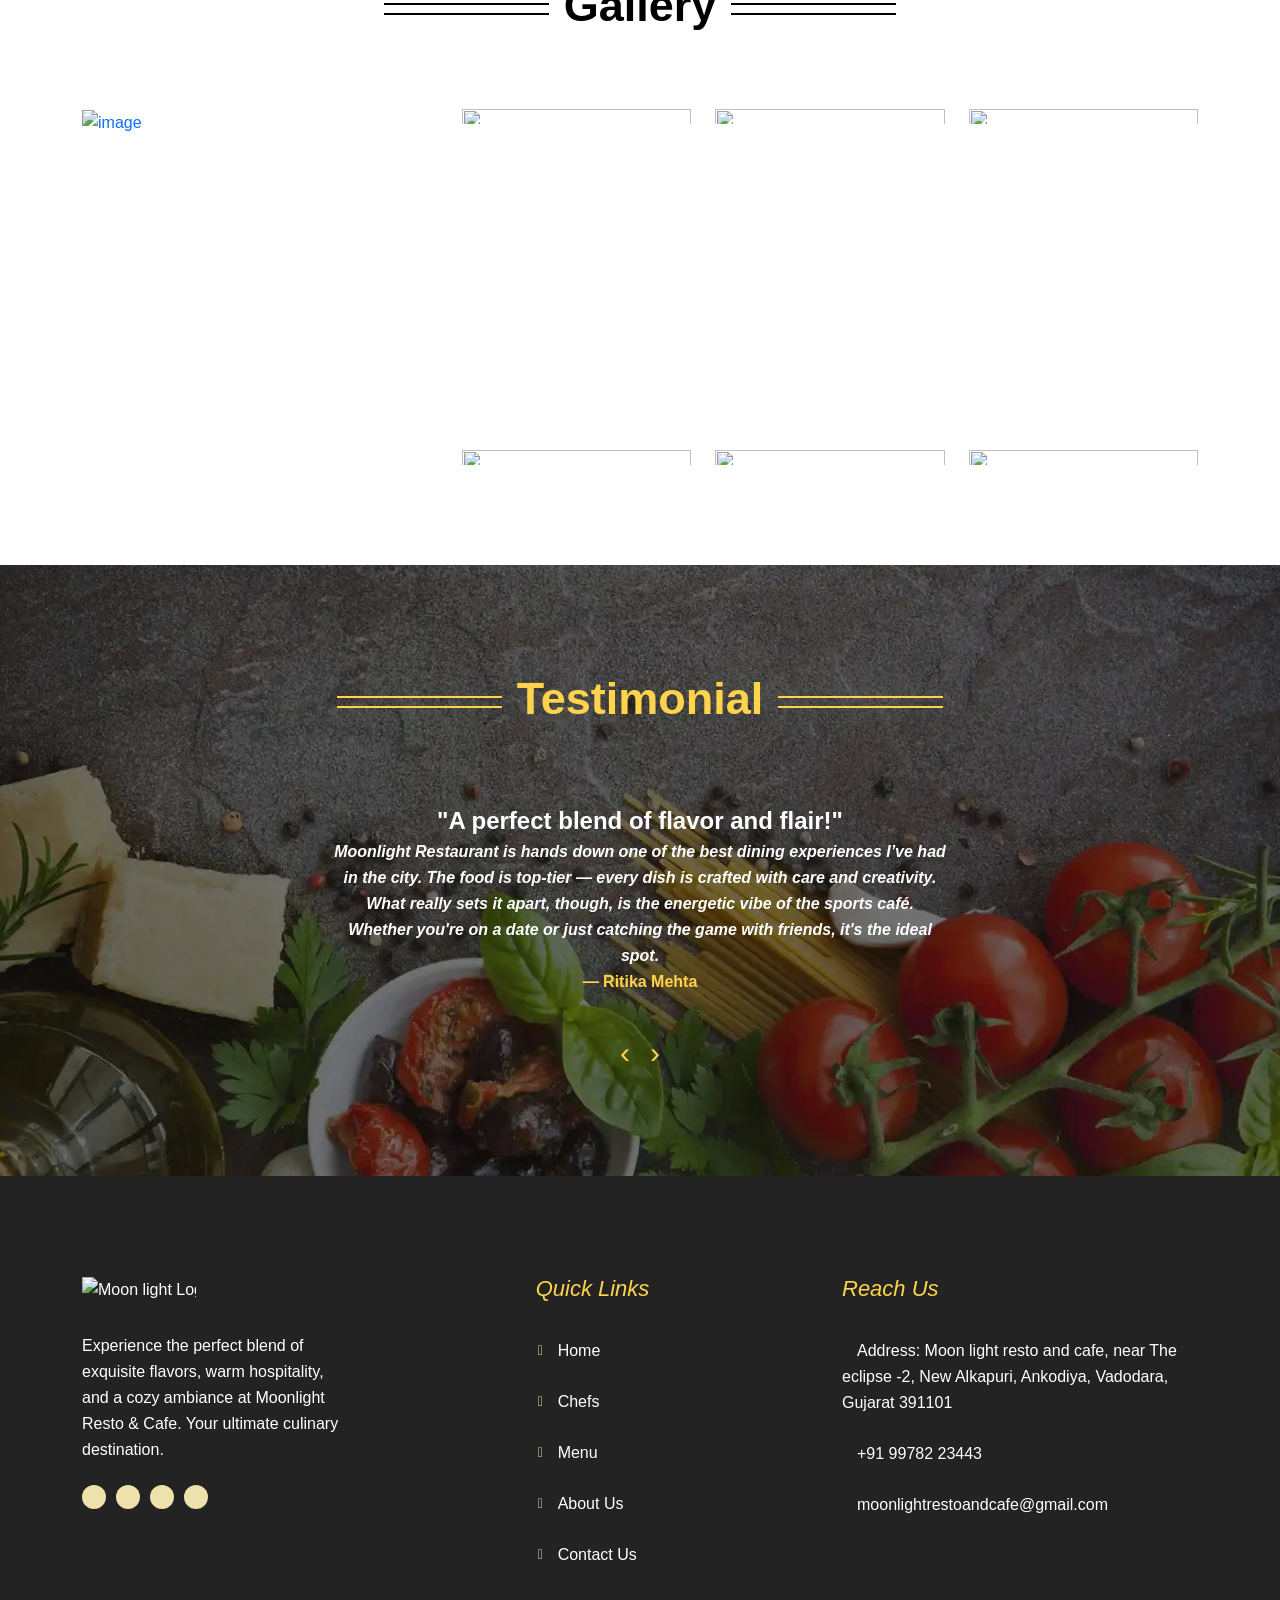
==== commit d1999b05: "test" ====
--- a/index.html
+++ b/index.html
@@ -544,7 +544,7 @@
       <div class="row justify-content-between">
         <div class="col-lg-3 col-md-6 ">
           <a class="navbar-brand" href="index.html"><img src="image/MoonLightLogo.webp" alt="Moon light Logo"></a>
-          <p>Cum sociis natoque penatibus et magnis dis parturient montes, nascetur. Donec id elit non mi.</p>
+          <p>Experience the perfect blend of exquisite flavors, warm hospitality, and a cozy ambiance at Moonlight Resto & Cafe. Your ultimate culinary destination.</p>
           <div class="fIcons">
             <a target="_blank" class="fa-brands fa-facebook-f" href="https://www.facebook.com/"></a>
             <a target="_blank" class="fa-brands fa-instagram" href="https://www.instagram.com/moonlight_resto_cafe"></a>
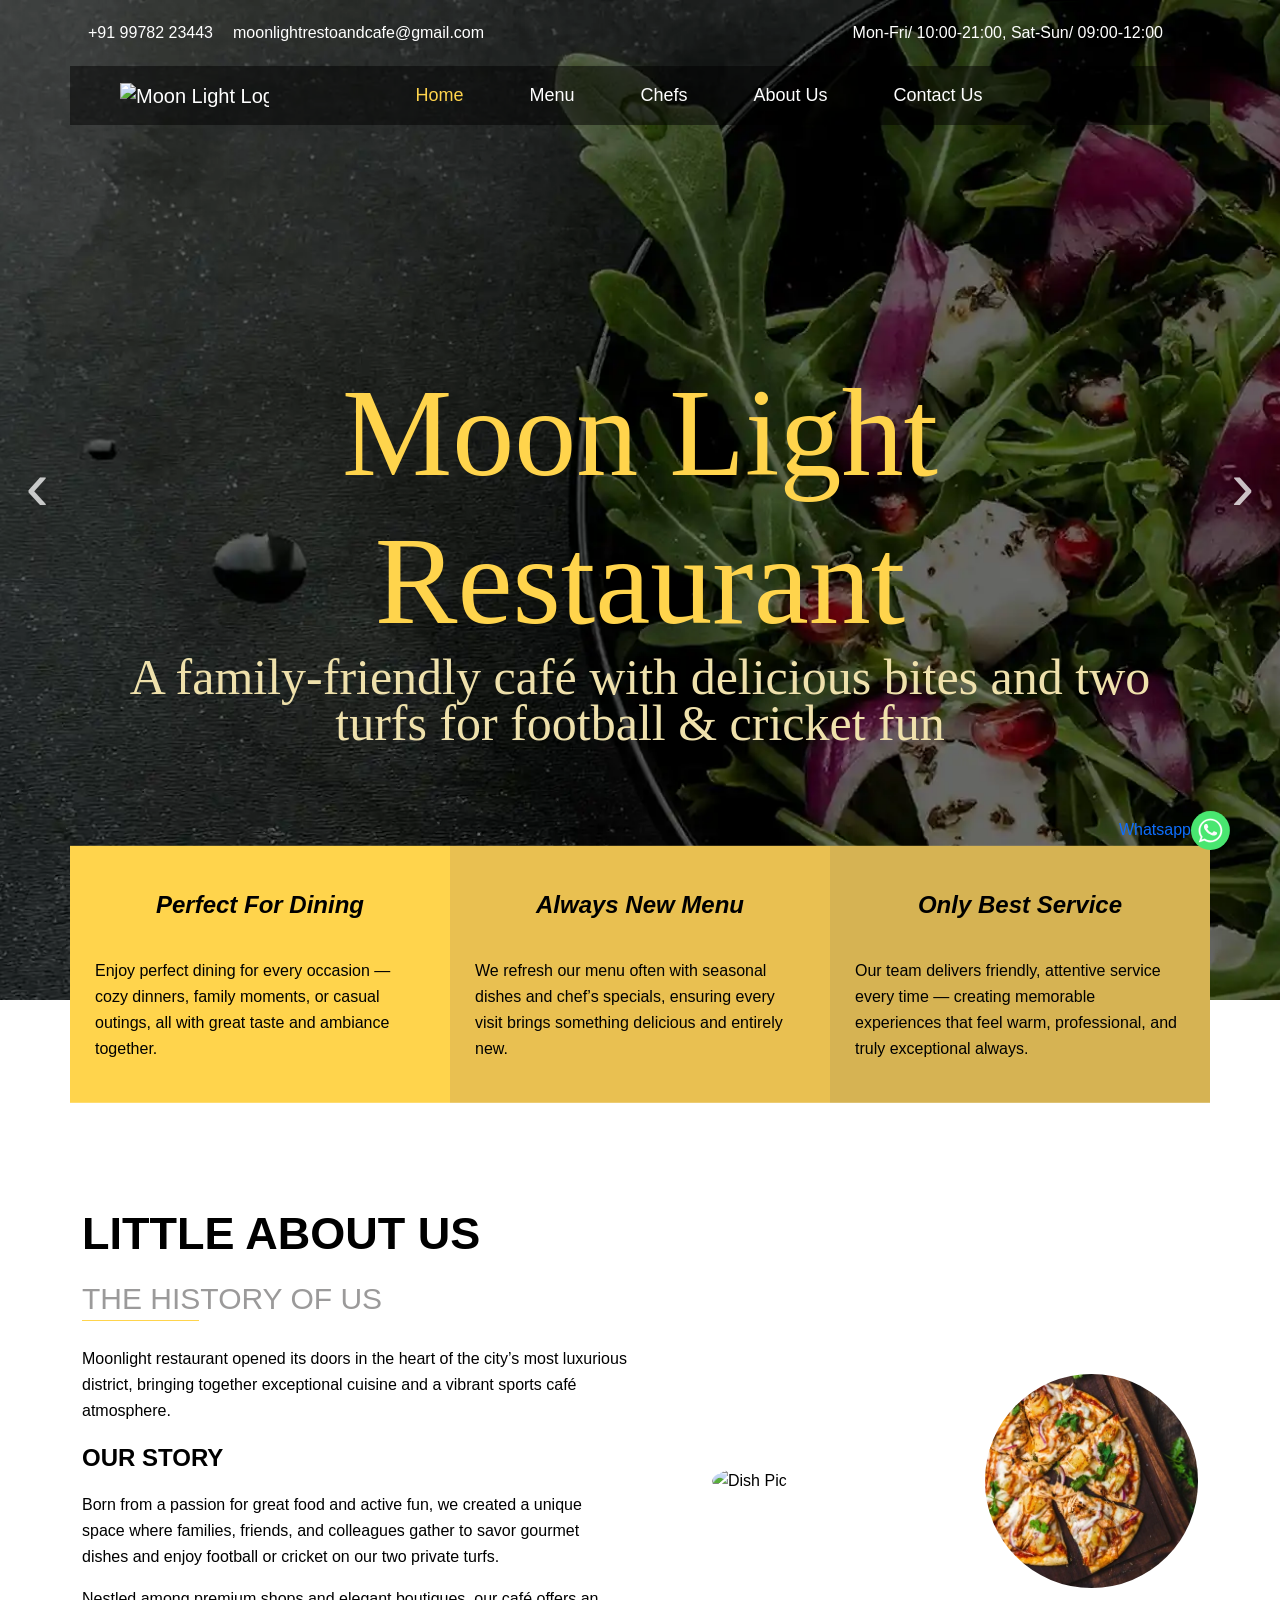
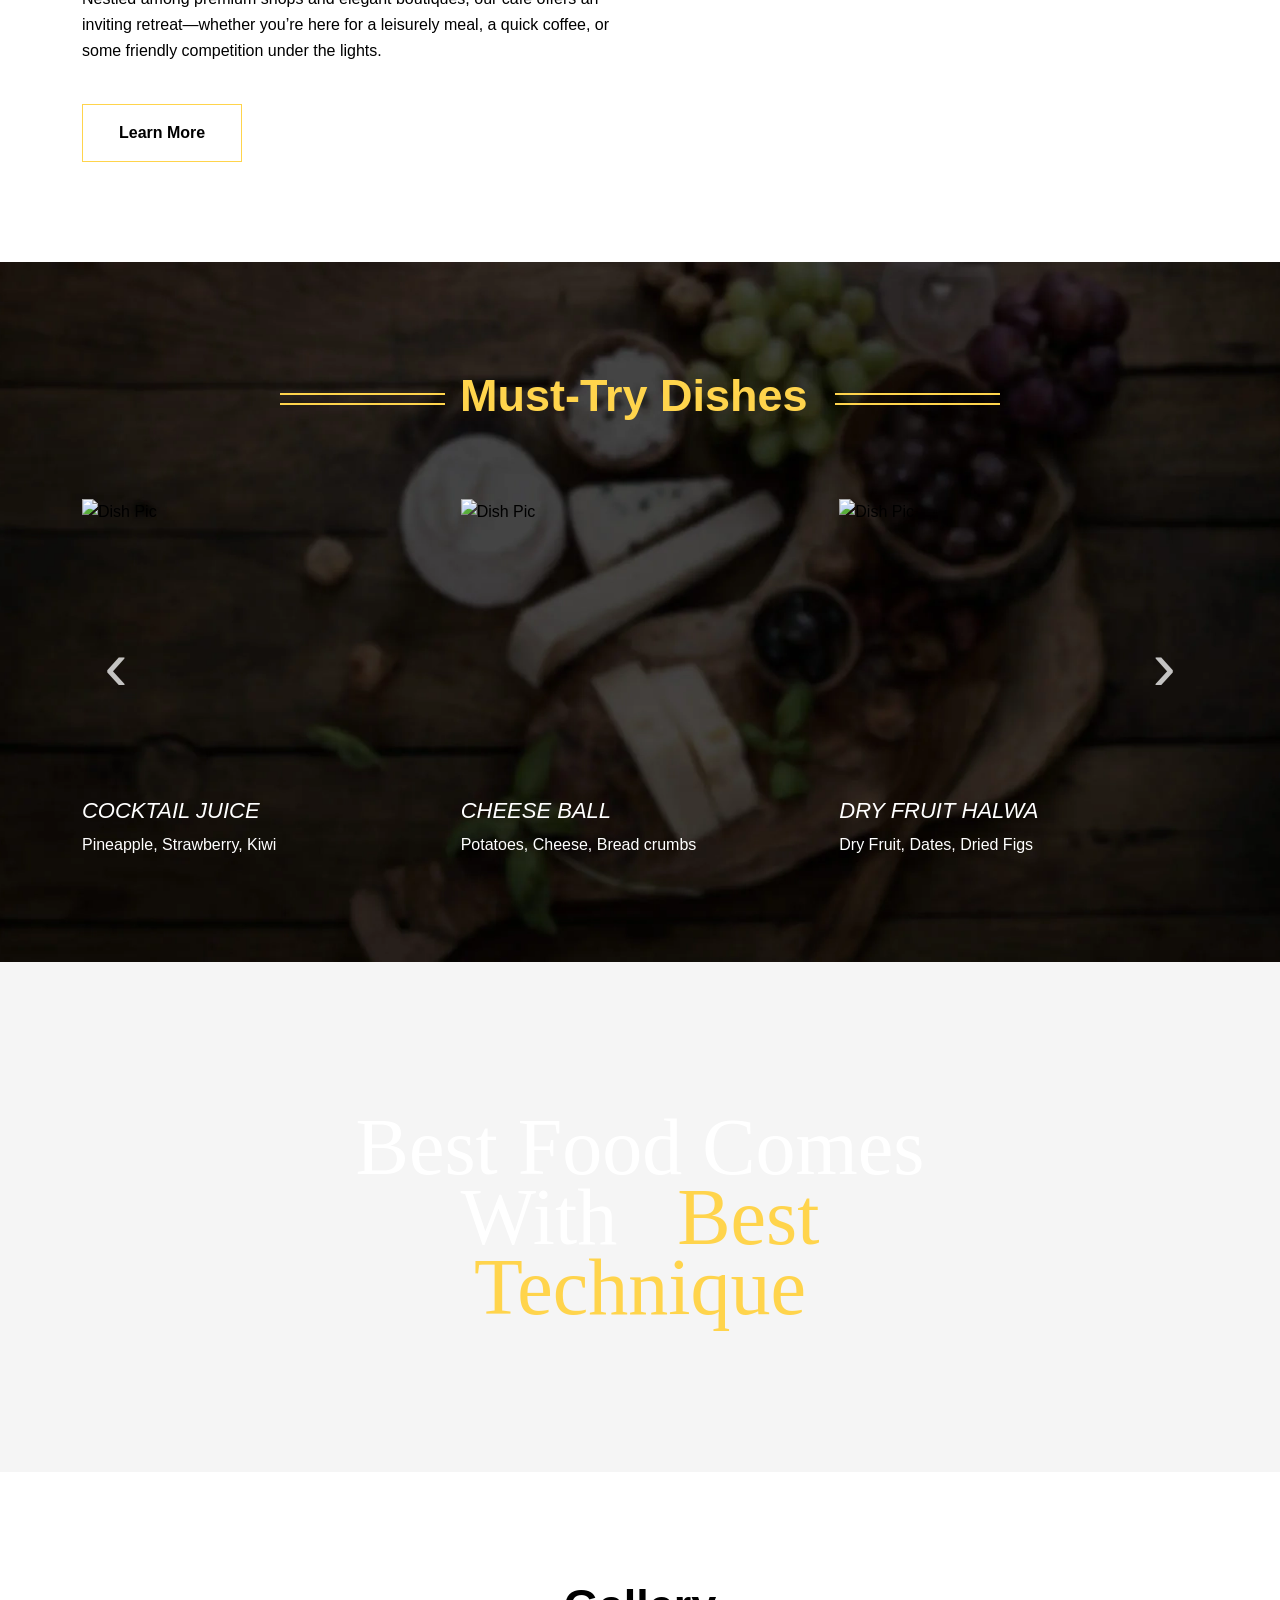
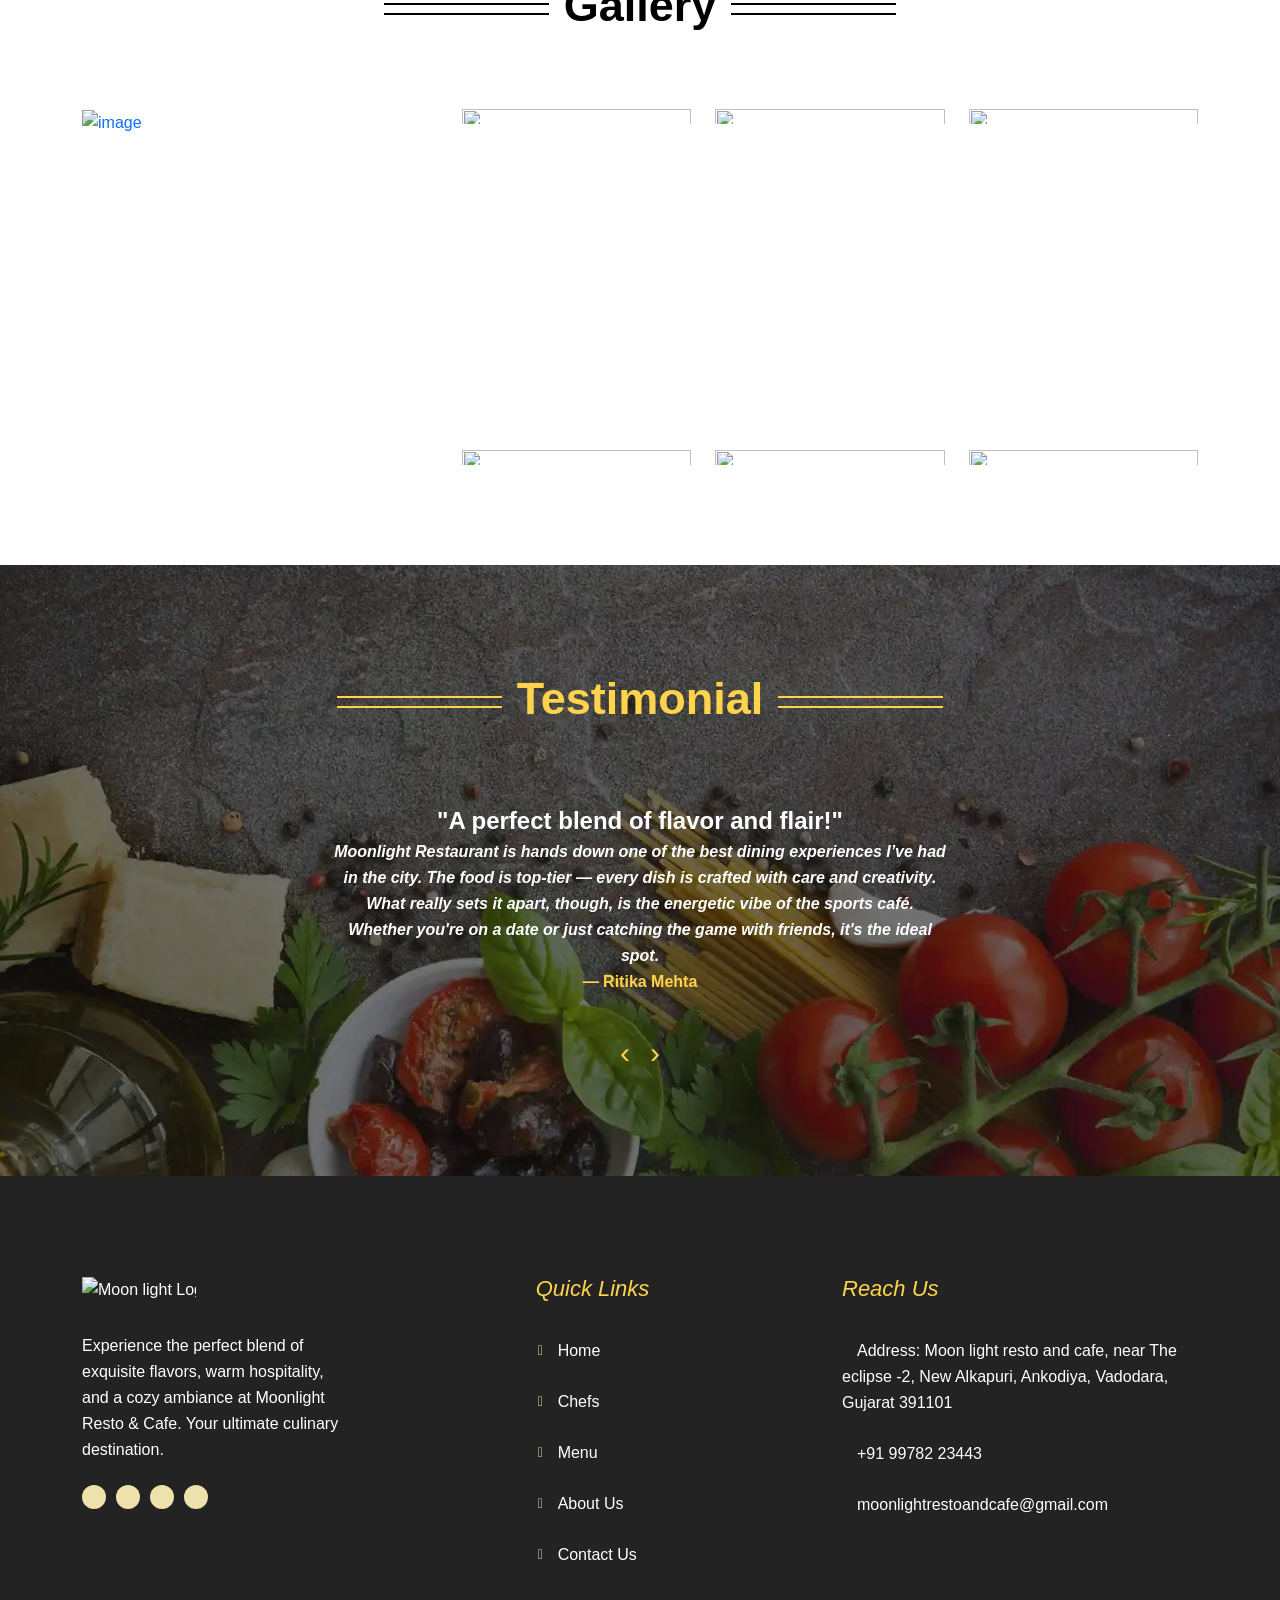
==== commit efad0769: "test" ====
--- a/index.html
+++ b/index.html
@@ -102,7 +102,7 @@
           <!-- <h1 class="display-3"><span>Taste Of &nbsp;Moon Light</span> Started Since <span>1938</span></h1> -->
         </div>
       </div>
-      <div class="item two"> <img src="image/BannerImage2.jpg" alt="BannerImage">
+      <div class="item two"> <img src="image/BannerImage2.webp" alt="BannerImage">
         <div class="container text-center">
           <!-- <span class="display-new">Welcom To</span> -->
           <h1 class="display-3">Eat, Play, Connect</h1>
@@ -110,7 +110,7 @@
           <a target="_blank" class="Mybtn" href="aboutUs.html">Learn More</a>
         </div>
       </div>
-      <div class="item three"> <img src="image/BannerImage3.jpg" alt="BannerImage">
+      <div class="item three"> <img src="image/BannerImage3.webp" alt="BannerImage">
         <div class="container text-center">
           <h1 class="display-3">Where Flavor Meets Play</h1>
           <span class="display-new">Relax over great food in our cozy café and challenge someone on our football or cricket turf</span>
@@ -161,7 +161,7 @@
               <img src="image/Sabji.jfif" alt="Dish Pic">
             </div>
             <div class="CirclePic col-8 col-sm-6 col-md-8 col-lg-5">
-              <img src="image/Pizza.jfif" alt="Dish Pic">
+              <img src="image/Pizza.webp" alt="Dish Pic">
             </div>
           </div>
 
@@ -268,7 +268,7 @@
             <div class="col-sm-6 mb-3 mb-sm-0">
 
               <div>
-                <img src="image/Perfect.jfif" alt="Chef">
+                <img src="image/Perfect.webp" alt="Chef">
                 <div class="overlaytext">
                   <h2 class="fourthH">We Pick Carefully</h2>
                   <p>Lorem ipsum, dolor sit amet consectetur adipisicing elit. Ipsum debitis iusto eligendi dolor
@@ -379,7 +379,7 @@
       <div class="row">
         <div class="col-lg-3 col-sm-6 mb-4 mb-lg-0">
           <div class="zoomWrap">
-            <img class="zoom" src="image/Pizza2.jfif" alt="Dish">
+            <img class="zoom" src="image/Pizza2.webp" alt="Dish">
           </div>
 
           <div class="textwrap">
@@ -392,7 +392,7 @@
         </div>
         <div class="col-lg-3 col-sm-6 mb-4 mb-lg-0">
           <div class="zoomWrap">
-            <img class="zoom" src="image/Pizza.jfif" alt="Dish">
+            <img class="zoom" src="image/Pizza.webp" alt="Dish">
           </div>
           <div class="textwrap">
             <div class="d-flex fst-italic flex-wrap justify-content-between"><span><i class="fa-regular fa-clock "></i>
@@ -404,7 +404,7 @@
         </div>
         <div class="col-lg-3 col-sm-6 mb-4 mb-lg-0">
           <div class="zoomWrap">
-            <img class="zoom" src="image/Pizza (1).jpg" alt="Dish">
+            <img class="zoom" src="image/Pizza (1).webp" alt="Dish">
           </div>
           <div class="textwrap">
             <div class="d-flex fst-italic flex-wrap justify-content-between"><span><i class="fa-regular fa-clock "></i>
@@ -416,7 +416,7 @@
         </div>
         <div class="col-lg-3 col-sm-6 mb-4 mb-lg-0">
           <div class="zoomWrap">
-            <img class="zoom" src="image/Pizza (2).jpg" alt="Dish">
+            <img class="zoom" src="image/Pizza (2).webp" alt="Dish">
           </div>
           <div class="textwrap">
             <div class="d-flex fst-italic flex-wrap justify-content-between"><span><i class="fa-regular fa-clock "></i>
--- a/css/style.css
+++ b/css/style.css
@@ -550,7 +550,7 @@
 
 /* Chef Recommends Section CSS Start */
 .ChefRecommends {
-  background: url('../image/ChefRecommends.png') no-repeat center;
+  background: url('../image/ChefRecommends.webp') no-repeat center;
   background-size: cover;
 }
 .BefAftStyle {
@@ -712,7 +712,7 @@
   color: black;
 }
 .HowTo {
-  background: url('../image/Howto.png') no-repeat center;
+  background: url('../image/Howto.webp') no-repeat center;
   background-size: cover;
 }
 
@@ -929,7 +929,7 @@
 
 /* We're The Great Team! Section Css start */
 .WeAreTheGreatTeam {
-  background: url('../image/weAretheGreatTeam.png') no-repeat center;
+  background: url('../image/weAretheGreatTeam.webp') no-repeat center;
   background-size: cover;
 }
 .WeAreTheGreatTeam .container {
@@ -1108,7 +1108,7 @@
   color: #ffffff;
 }
 .Brunches {
-  background: url('../image/backImageNew\ \(1\).jfif') no-repeat center;
+  background: url('../image/backImageNew.webp') no-repeat center;
   background-size: cover;
 }
 
@@ -1172,7 +1172,7 @@
 
 /* Dinner Section Css Start */
 .Dinner {
-  background: url('../image/backImageNew\ \(2\).png') no-repeat center;
+  background: url('../image/backImageNew\ \(2\).webp') no-repeat center; 
   background-size: cover;
 }
 /* Dinner Section Css End */
@@ -1207,7 +1207,7 @@
 
 /* Sweet Delight Section css start  */
 .SweetDelight {
-  background: url('../image/backImageNew\ \(1\).png') no-repeat center;
+  background: url('../image/backImageNew\ \(1\).webp') no-repeat center;
   background-size: cover;
 }
 /* Sweet Delight Section css End  */
@@ -1370,7 +1370,7 @@
       rgba(0, 0, 0, 0.4),
       rgba(0, 0, 0, 0.4)
     ),
-    url('../image/3a3505673bbef68295ff0a06bfd32fcc.png');
+    url('../image/3a3505673bbef68295ff0a06bfd32fcc.webp');
   background-position: center, center;
   background-repeat: no-repeat, no-repeat;
   background-size: cover, cover;
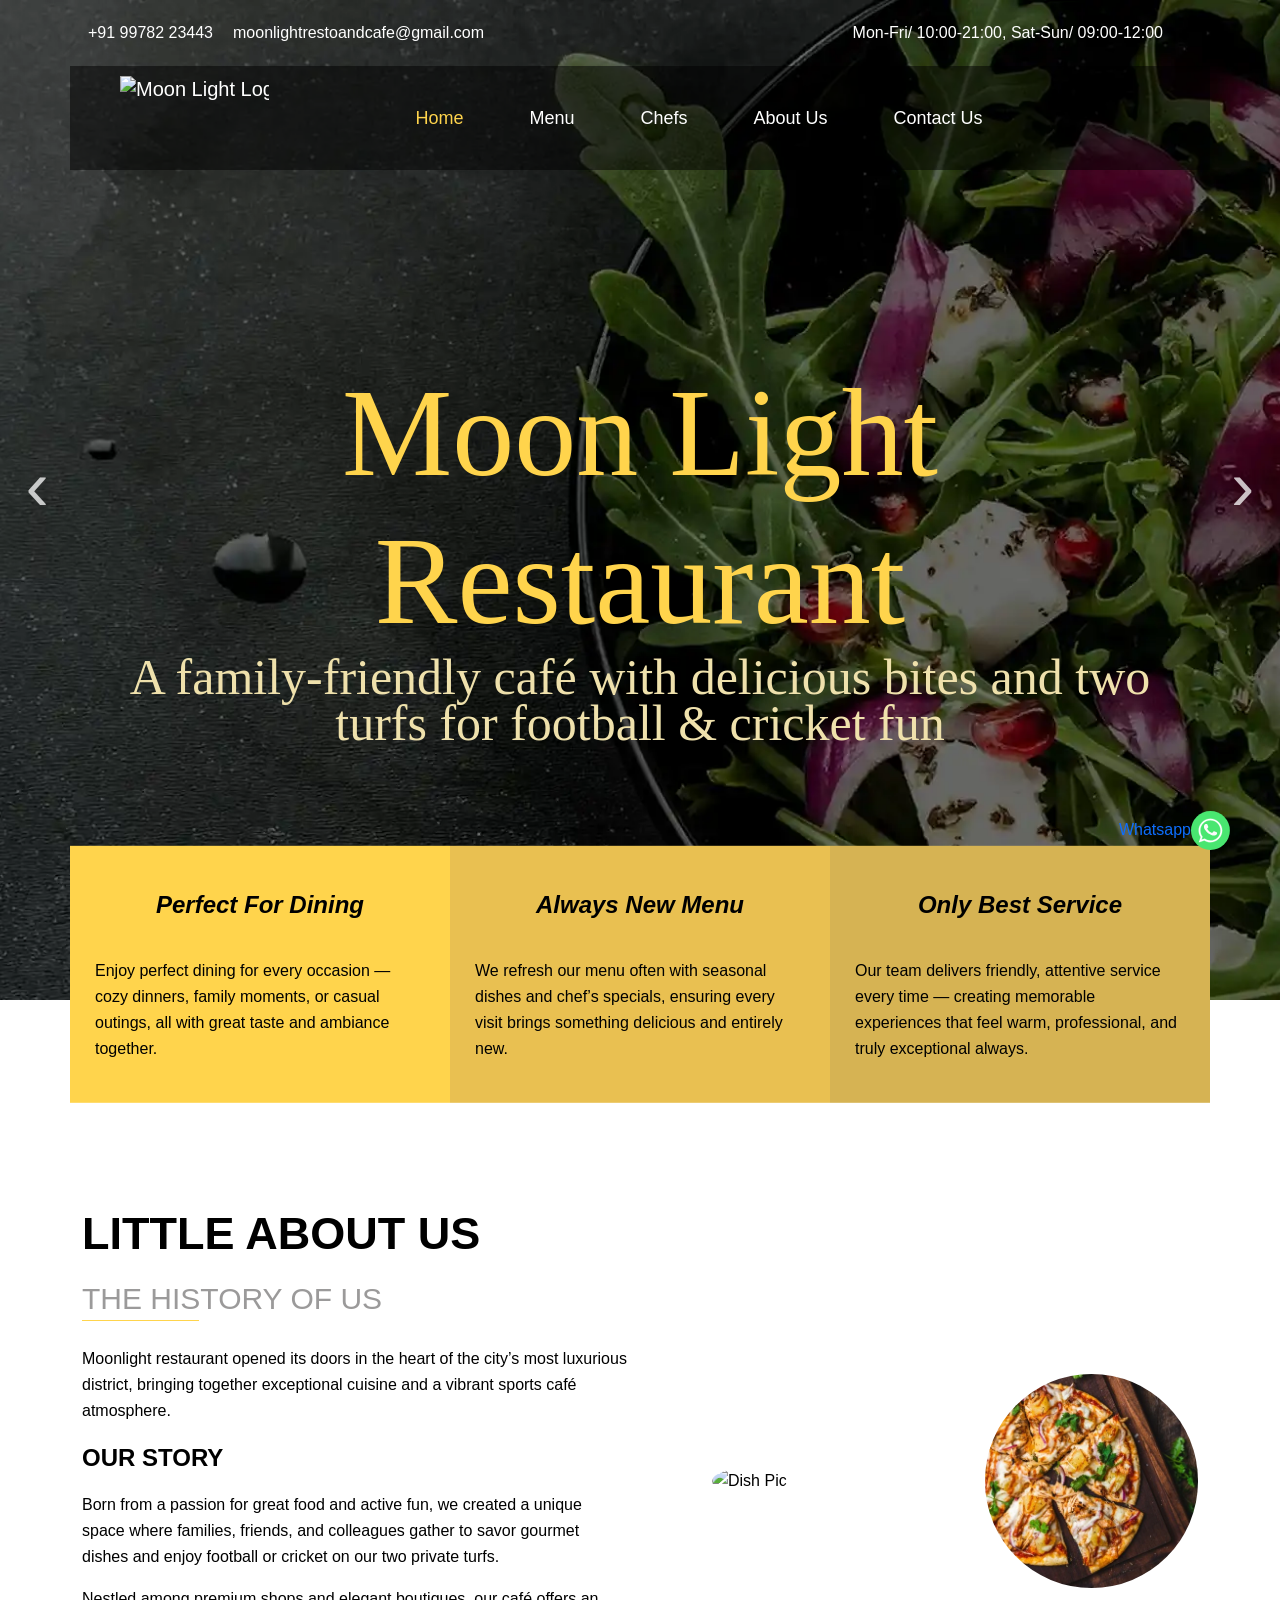
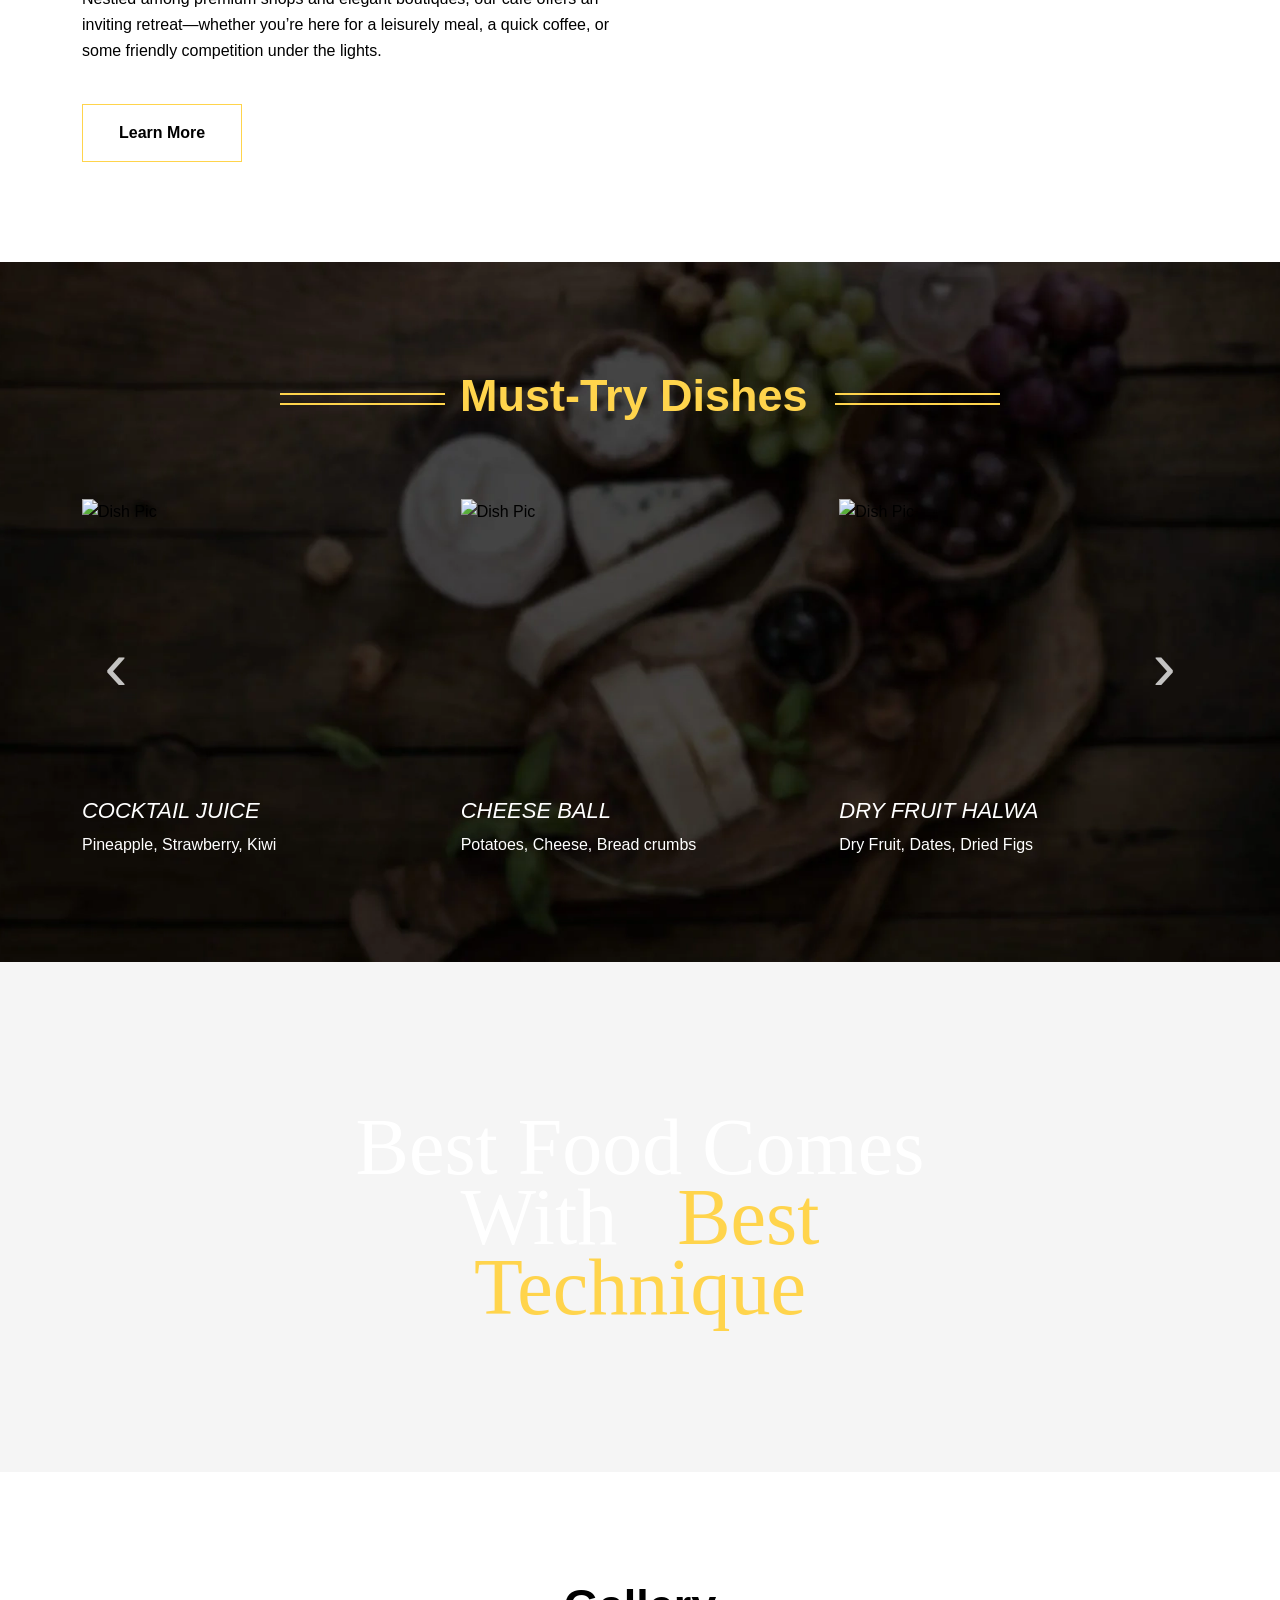
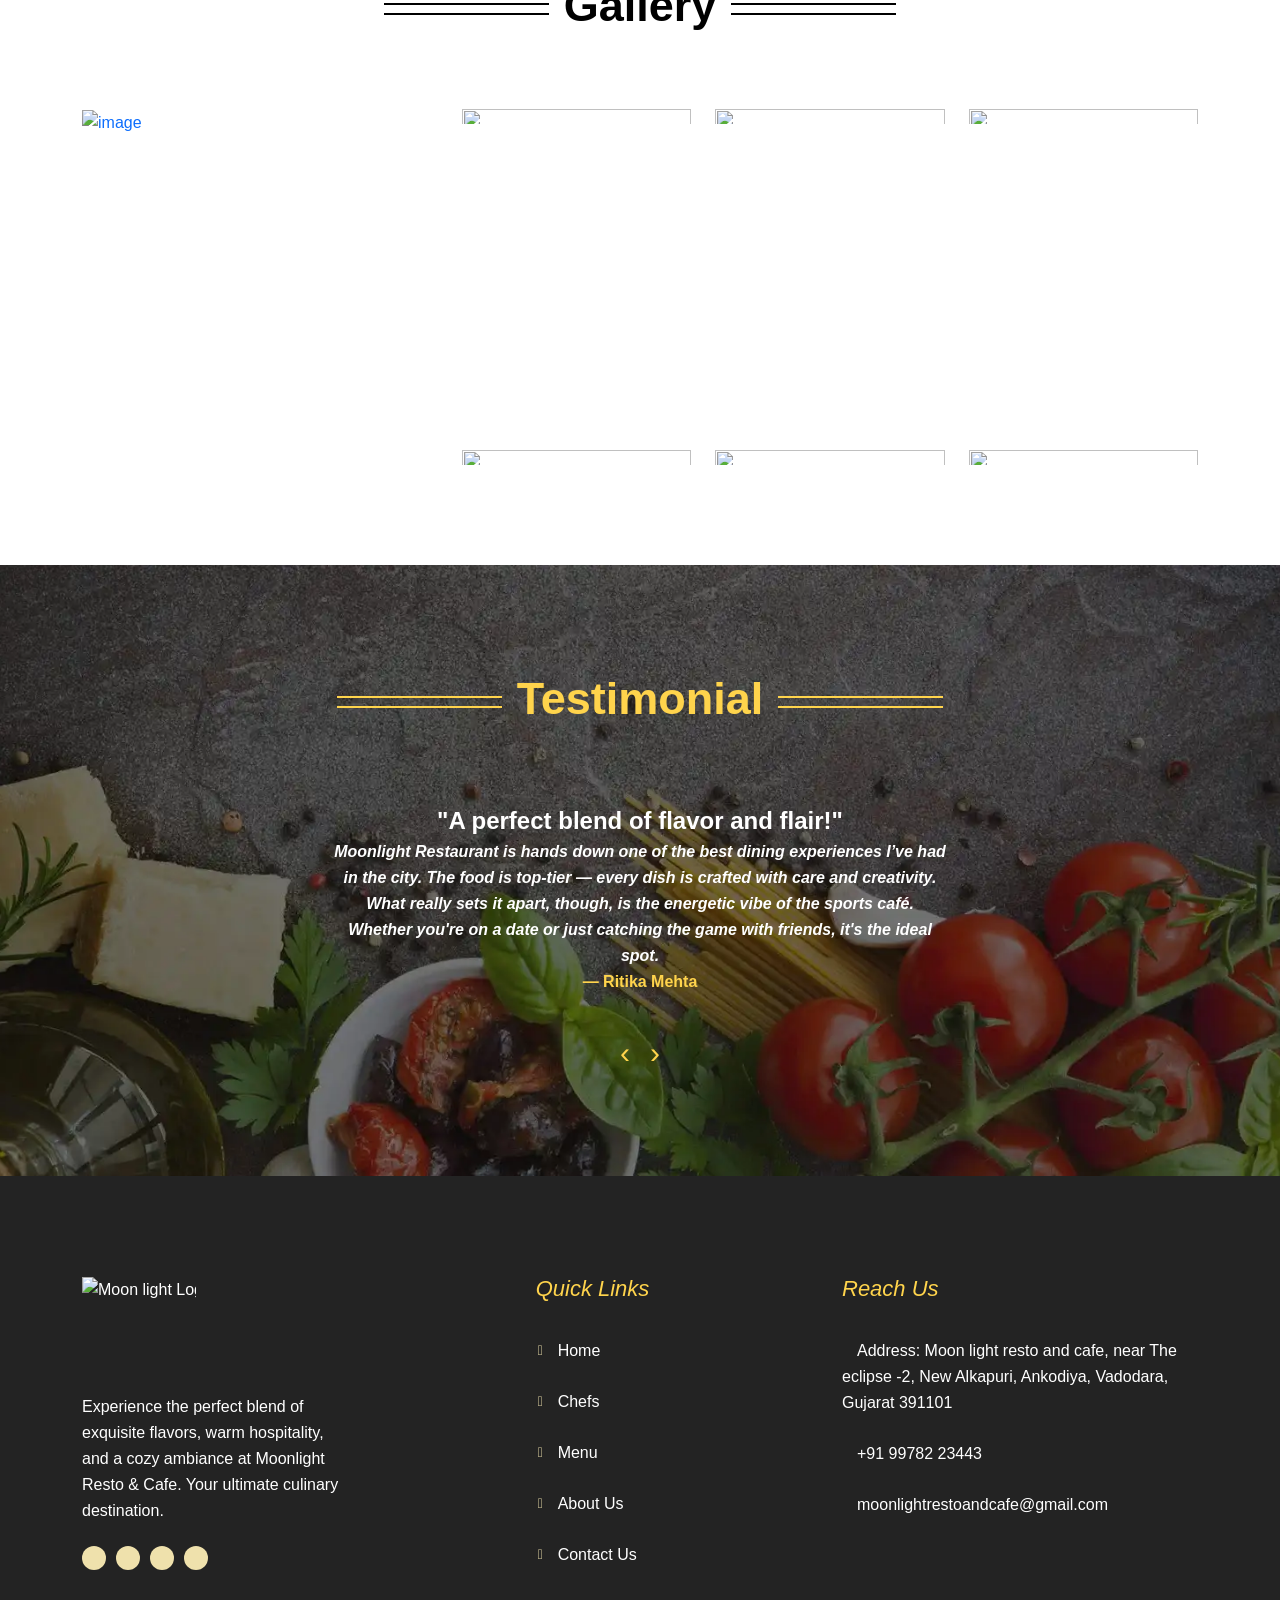
==== commit e1b0cbcf: "test" ====
--- a/index.html
+++ b/index.html
@@ -4,21 +4,86 @@
 <head>
     <meta charset="UTF-8">
     <meta name="viewport" content="width=device-width, initial-scale=1.0">
-    <title>Moonlight Restaurant</title>
-    <link rel="icon" type="image/x-icon" href="image/Fevicon.webp" /> 
-
-      <!-- Meta Robots (SEO Indexing): -->
-      <meta name="robots" content="index, follow">
-      <meta name="description" content="Moonlight Restaurant offers an unforgettable dining experience in the heart of the city's most luxurious district. Enjoy gourmet cuisine, a vibrant sports café atmosphere, and top-tier hospitality.">
-      <meta name="keywords" content="Moonlight Restaurant, fine dining, sports café, luxury restaurant, best restaurant in city, gourmet cuisine, city nightlife, upscale dining, game night restaurant, urban food experience">
-      <meta name="author" content="Moonlight Restaurant Team">
-      
-      <!-- Open Graph (For Social Media Sharing) -->
-      <meta property="og:title" content="Moonlight Restaurant | Fine Dining Meets Sports Café Vibes">
-      <meta property="og:description" content="Discover Moonlight Restaurant — where upscale dining meets lively sports energy. A perfect place to unwind with gourmet food, handcrafted drinks, and live sports.">
-      <meta property="og:url" content="https://moonlightrestoandcafe.com/">
-      <!-- <meta property="og:image" content="https://moonlightrestaurant.in/images/og-preview.jpg"> -->
-      <meta property="og:type" content="website">
+    <title>Moonlight Resto & Cafe | Fine Dining & Sports Cafe in Vadodara</title>
+    
+    <!-- Favicon & Mobile Meta -->
+    <link rel="icon" type="image/png" href="/image/favicon-96x96.png" sizes="96x96" />
+    <link rel="icon" type="image/svg+xml" href="/image/favicon.svg" />
+    <link rel="shortcut icon" href="/image/favicon.ico" />
+    <link rel="apple-touch-icon" sizes="180x180" href="/image/apple-touch-icon.png" />
+    <meta name="apple-mobile-web-app-title" content="Moonlight Resto" />
+    <link rel="manifest" href="/image/site.webmanifest" />
+
+    <!-- Canonical URL -->
+    <link rel="canonical" href="https://moonlightrestoandcafe.com/" />
+
+    <!-- Meta Robots & SEO Indexing -->
+    <meta name="robots" content="index, follow">
+    <meta name="description" content="Experience the perfect blend of exquisite flavors, warm hospitality, and a cozy sports cafe atmosphere at Moonlight Resto & Cafe in Vadodara.">
+    <meta name="keywords" content="Moonlight Restaurant, fine dining, sports café, luxury restaurant, best restaurant in city, gourmet cuisine, city nightlife, upscale dining, game night restaurant, urban food experience">
+    <meta name="author" content="Moonlight Restaurant Team">
+    
+    <!-- Open Graph (For Social Media Sharing) -->
+    <meta property="og:title" content="Moonlight Resto & Cafe | Fine Dining & Sports Cafe in Vadodara">
+    <meta property="og:description" content="Experience the perfect blend of exquisite flavors, warm hospitality, and a cozy sports cafe atmosphere at Moonlight Resto & Cafe in Vadodara.">
+    <meta property="og:url" content="https://moonlightrestoandcafe.com/">
+    <meta property="og:image" content="https://moonlightrestoandcafe.com/image/MoonLightLogo.webp">
+    <meta property="og:type" content="website">
+    <meta property="og:site_name" content="Moonlight Resto & Cafe">
+    <meta property="og:locale" content="en_US">
+
+    <!-- Twitter Card (For Social Media Sharing) -->
+    <meta name="twitter:card" content="summary_large_image">
+    <meta name="twitter:title" content="Moonlight Resto & Cafe | Fine Dining & Sports Cafe in Vadodara">
+    <meta name="twitter:description" content="Experience the perfect blend of exquisite flavors, warm hospitality, and a cozy sports cafe atmosphere at Moonlight Resto & Cafe in Vadodara.">
+    <meta name="twitter:image" content="https://moonlightrestoandcafe.com/image/MoonLightLogo.webp">
+
+    <!-- Structured Data (JSON-LD) -->
+    <script type="application/ld+json">
+    {
+      "@context": "https://schema.org",
+      "@type": "Restaurant",
+      "name": "Moonlight Resto & Cafe",
+      "image": "https://moonlightrestoandcafe.com/image/MoonLightLogo.webp",
+      "url": "https://moonlightrestoandcafe.com/",
+      "telephone": "+919978223443",
+      "email": "moonlightrestoandcafe@gmail.com",
+      "priceRange": "$$",
+      "address": {
+        "@type": "PostalAddress",
+        "streetAddress": "near The eclipse -2, New Alkapuri, Ankodiya",
+        "addressLocality": "Vadodara",
+        "addressRegion": "Gujarat",
+        "postalCode": "391101",
+        "addressCountry": "IN"
+      },
+      "geo": {
+        "@type": "GeoCoordinates",
+        "latitude": 22.3357117,
+        "longitude": 73.1023297
+      },
+      "openingHoursSpecification": [
+        {
+          "@type": "OpeningHoursSpecification",
+          "dayOfWeek": ["Monday", "Tuesday", "Wednesday", "Thursday", "Friday"],
+          "opens": "10:00",
+          "closes": "21:00"
+        },
+        {
+          "@type": "OpeningHoursSpecification",
+          "dayOfWeek": ["Saturday", "Sunday"],
+          "opens": "09:00",
+          "closes": "12:00"
+        }
+      ],
+      "menu": "https://moonlightrestoandcafe.com/menu",
+      "servesCuisine": ["Gourmet Cuisine", "Fast Food", "Cafe"],
+      "sameAs": [
+        "https://www.instagram.com/moonlight_resto_cafe"
+      ],
+      "hasMap": "https://maps.app.goo.gl/287Hx3HE7NKHMayu7"
+    }
+    </script>
 
       <link fetchpriority="high" rel="preload" href="image/MoonLightLogo.webp" as="image" type="image/webp" />
       <link fetchpriority="high" rel="preload" href="image/BannerImage1.webp" as="image" type="image/webp" />
@@ -26,12 +91,12 @@
       <!-- Preload -->
       <link rel="preload" as="style" href="https://cdn.jsdelivr.net/npm/bootstrap@5.2.3/dist/css/bootstrap.min.css" />
       <link rel="stylesheet" href="https://cdn.jsdelivr.net/npm/bootstrap@5.2.3/dist/css/bootstrap.min.css" />
-      <link rel="preload" as="style" href="css/responsive.css" />
+      <link rel="preload" as="style" href="css/responsive.css?v=1.0.0" />
       <link rel="preload" as="style" href="https://cdnjs.cloudflare.com/ajax/libs/OwlCarousel2/2.3.4/assets/owl.carousel.min.css" />
       <link rel="stylesheet" href="https://cdnjs.cloudflare.com/ajax/libs/OwlCarousel2/2.3.4/assets/owl.carousel.min.css" />
       <!-- <script async src="js/dynamic.js"></script> -->
-      <link rel="stylesheet" href="css/style.css" />
-      <link rel="stylesheet" href="css/responsive.css" />
+      <link rel="stylesheet" href="css/style.css?v=1.1" />
+      <link rel="stylesheet" href="css/responsive.css?v=1.0.0" />
       <!-- LightGallery CSS -->
       <link rel="stylesheet" href="https://cdn.jsdelivr.net/npm/lightgallery@2.7.1/css/lightgallery-bundle.min.css" />
       <link rel="preconnect" href="https://kit.fontawesome.com" />
@@ -61,7 +126,7 @@
     </section>
     <nav class="navbar navbar-expand-lg ">
       <div class="container">
-        <a class="navbar-brand" href="index.html"><img src="image/MoonLightLogo.webp" alt="Moon Light Logo"></a>
+        <a class="navbar-brand" href="index.html"><img src="image/MoonLightLogo.webp" alt="Moon Light Logo" width="88" height="88"></a>
         <button class="navbar-toggler" type="button" data-bs-toggle="collapse" data-bs-target="#navbarSupportedContent"
           aria-controls="navbarSupportedContent" aria-expanded="false" aria-label="Toggle navigation">
           <span class="navbar-toggler-icon"></span>
@@ -543,7 +608,7 @@
     <div class="container">
       <div class="row justify-content-between">
         <div class="col-lg-3 col-md-6 ">
-          <a class="navbar-brand" href="index.html"><img src="image/MoonLightLogo.webp" alt="Moon light Logo"></a>
+          <a class="navbar-brand" href="index.html"><img src="image/MoonLightLogo.webp" alt="Moon light Logo" width="88" height="88"></a>
           <p>Experience the perfect blend of exquisite flavors, warm hospitality, and a cozy ambiance at Moonlight Resto & Cafe. Your ultimate culinary destination.</p>
           <div class="fIcons">
             <a target="_blank" class="fa-brands fa-facebook-f" href="https://www.facebook.com/"></a>
--- a/css/responsive.css
+++ b/css/responsive.css
@@ -1,588 +1 @@
-@media only screen and (min-width: 1920px) {
-}
-
-@media only screen and (min-width: 1600px) and (max-width: 1900px) {
-}
-
-@media only screen and (min-width: 1300px) and (max-width: 1390px) {
-  .BestFood .display-new {
-    width: 56%;
-  }
-}
-
-@media only screen and (min-width: 1200px) and (max-width: 1280px) {
-  .BestFood .display-new {
-    width: 58%;
-  }
-}
-
-@media screen and (max-width: 1180px) {
-  /* ipad landscape view */
-  .owl-carousel .two .container {
-    top: 28%;
-  }
-  .display-3 {
-    font-size: 100px;
-    line-height: 98px;
-  }
-  .B_atached .therdH {
-    position: relative;
-    margin-bottom: 35px;
-    text-align: right !important;
-  }
-  .navbar-expand-lg .navbar-nav {
-    gap: 20px;
-  }
-  .SpecialPromotion .container {
-    padding-top: 80px;
-  }
-
-  .BestFood .display-new {
-    width: 70%;
-  }
-
-  .storyAboutUs .row:nth-child(3) {
-    margin-top: 70px !important;
-    gap: 95px;
-  }
-  .contactPhoneNumber .wrap {
-    padding: 35px 22px;
-  }
-  .perfectIngredient2 .secH {
-    font-size: 30px;
-  }
-  .contactPhoneNumber .wrap .text {
-    width: auto;
-    flex: 1 0 0%;
-  }
-  .contactPhoneNumber .minicard a {
-    font-size: 15px;
-}
-}
-
-@media screen and (max-width: 991px) {
-  /* ipad portrait view */
-  .miniHeader .col-auto:nth-child(1) {
-    text-align: center;
-    font-size: 14px;
-  }
-  .miniHeader .col-auto:nth-child(1) {
-    text-align: center;
-    font-size: 14px;
-  }
-  .miniHeader .row {
-    justify-content: center !important;
-    flex-direction: column;
-    align-items: center;
-  }
-  .owl-carousel .one .display-3 {
-    width: 80%;
-  }
-  .navbar-expand-lg .navbar-nav {
-    gap: 10px;
-  }
-  .navbar form {
-    justify-content: end;
-  }
-  .navbar-nav {
-    align-items: end;
-  }
-  .navbar form:hover .btn i {
-    color: var(--yellow);
-  }
-  footer .row {
-    row-gap: 20px;
-  }
-  footer .about a:last-of-type {
-    margin-bottom: 0;
-  }
-  footer ul li {
-    margin-bottom: 5px;
-  }
-  .owl-carousel .one .container {
-    top: 40%;
-  }
-  .owl-carousel .two .container {
-    top: 40%;
-  }
-  .owl-carousel .three .container {
-    top: 44%;
-  }
-  #ca2 button span {
-    background-color: #000000c6 !important;
-    border-radius: 10px;
-    display: inline-block;
-    height: 50px;
-    padding: 5px;
-  }
-  .BefAftStyle::before,
-  .BefAftStyleBlack::before,
-  .BefAftStyle::after,
-  .BefAftStyleBlack::after,
-  .AftStyle::after {
-    width: 80px;
-  }
-
-  .form-control {
-    position: relative;
-    border-radius: 50px;
-    margin-right: 0 !important;
-    padding: 0.375rem 0.75rem;
-    border: 1px solid #ced4da;
-    background-color: #ffffff;
-    width: 140px;
-    right: auto;
-    top: auto;
-    transition: none;
-  }
-
-  .navbar form {
-    position: relative;
-  }
-  .navbar form .btn {
-    position: absolute;
-    right: 15px;
-    top: 2px;
-    color: var(--yellow) !important;
-    font-size: 22px;
-    outline: none;
-    border: none;
-  }
-  .BestFood .display-new {
-    width: 90%;
-  }
-  .MeetTheTeamCard .textpart {
-    padding-bottom: 25px;
-  }
-  .contactPhoneNumber .minicard:nth-child(odd) {
-    padding: 0 0.8rem 0 0;
-  }
-  .contactPhoneNumber .minicard:nth-child(even) {
-    padding: 0 0 0 0.8rem;
-  }
-  .Gallery .d-flex.flex-wrap.flex-column {
-    row-gap: 24px;
-  }
-  .storyAboutUs .row:nth-child(3) {
-    gap: 16px;
-  }
-  .navbar .nav-link::before {
-    display: none;
-  }
-  .contactPhoneNumber .wrap {
-    flex-direction: column;
-    align-items: center;
-    text-align: center;
-  }
-  .contactPhoneNumber .wrap .icons {
-    align-self: center;
-  }
-
-  .filterButtons .btn{
-   width: unset;
-  }
-  .filterButtons{
-    height: unset;
-  }
-
-  .filterButtons .btn:nth-child(1) {
-    margin-top: 8px;
-  }
-  .filterButtons .btn {
-    padding: 8px 10px;
-    font-size: 14px;
-  }
-  
-  .sideBar .stickySideBar{
-    position: static;
-  }
-
-  .miniHeader {
-    padding: 4px 0;
-}
-.navbar-brand {
-  width: 4.5rem;
-}
-
-.offcanvas-lg.offcanvas-bottom {
-  height: 40vh;
-}
-
-.footballTurf .container>.row{
-  flex-direction: column-reverse;
-}
-
-}
-
-@media screen and (max-width: 912px) {
-  .Gallery .container > .row {
-    justify-content: center;
-  }
-
-  .banner .owl-carousel .three .container {
-    top: 44%;
-  }
-
-  footer ul li::before {
-    display: none;
-  }
-  footer .fourthH {
-    text-align: center;
-  }
-  footer ul a {
-    display: table;
-    margin: auto;
-    width: 82px;
-  }
-  footer ul a::before {
-    content: "\f054";
-    font-family: "Font Awesome 6 Free";
-    font-weight: 900;
-    position: absolute;
-    left: -20px;
-    color: var(--cream);
-    font-size: 14px;
-  }
-  .secH {
-    font-size: 37px;
-  }
-}
-
-@media screen and (max-width: 767px) {
-  /* Mobile landscape view */
-
-  .banner .display-3 {
-    width: 100%;
-    font-size: 80px;
-  }
-  .miniHeader .col-auto:nth-child(1) {
-    display: flex;
-    flex-wrap: wrap;
-    flex-direction: column;
-    text-align: center;
-    font-size: 14px;
-  }
-  .miniHeader .col-auto:nth-child(2) {
-    display: none;
-  }
-  .miniHeader .row {
-    justify-content: center !important;
-  }
-  .B_atached .therdH {
-    position: relative;
-    margin-bottom: 35px;
-    margin-top: 0;
-    padding-top: 70px;
-    text-align: center !important;
-  }
-  .B_atached .therdH::before {
-    left: 50% !important;
-    top: 0 !important;
-    transform: translate(-50%, 0) !important;
-  }
-  .B_atached .container {
-    padding-top: 50px;
-    padding-bottom: 40px;
-    position: relative;
-    left: auto;
-    transform: none;
-  }
-  .B_atached {
-    background-color: #ffffff;
-    border-bottom: 1px solid var(--yellow);
-  }
-  .owl-carousel .one .display-3 span:nth-child(2)::after {
-    bottom: 20px;
-  }
-  .LittleAboutUs .col-md-6.d-flex {
-    padding-top: 50px;
-  }
-  .LittleAboutUs .col-md-6.d-flex .row {
-    justify-content: center !important;
-  }
-  .LittleAboutUs {
-    padding-top: 50px;
-  }
-  .defaultPadding {
-    padding: 50px 0;
-  }
-.banner{
-  height: 100vh;
-}
-  .banner .owl-carousel img {
-    height: 100vh;
-    object-fit: cover;
-  }
-  .BefAftStyle::before,
-  .BefAftStyleBlack::before,
-  .BefAftStyle::after,
-  .BefAftStyleBlack::after {
-    width: 50px;
-  }
-
-  .LittleAboutUs .col-md-6 .row {
-    gap: 0;
-  }
-  .BestFood .display-new {
-    width: 100%;
-  }
-  .BestFood.defaultPadding {
-    padding: 80px 0;
-  }
-  .Gallery .col {
-    width: 100%;
-    flex: auto;
-    row-gap: 24px;
-    flex-direction: row !important;
-    gap: 24px;
-  }
-  .Gallery .row {
-    row-gap: 30px;
-    height: auto;
-  }
-  .Gallery .col img {
-    aspect-ratio: 4/3;
-    height: auto;
-    object-fit: cover;
-  }
-
-  .WeAreTheGreatTeam.defaultPadding {
-    padding: 100px 0;
-  }
-  .contactPhoneNumber .minicard:nth-child(odd) {
-    padding: 0;
-  }
-  .contactPhoneNumber .minicard:nth-child(even) {
-    padding: 0;
-  }
-  .CircleImagePlusText .secondRow {
-    text-align: left;
-  }
-  .CircleImagePlusText .row:nth-child(1) {
-    margin-bottom: 70px;
-  }
-  .CircleImagePlusText .row:nth-child(2) {
-    margin-bottom: 70px;
-  }
-  .CircleImagePlusText .row:nth-child(1)::after {
-    bottom: -35px;
-  }
-  .CircleImagePlusText .row:nth-child(2)::after {
-    bottom: -35px;
-  }
-
-  .storyAboutUs .row:nth-child(3) {
-    gap: 0;
-    row-gap: 30px;
-  }
-  .perfectIngredient2 .col-md-5 {
-    width: 100%;
-  }
-  .perfectIngredient2 .col-md-7 {
-    width: 100%;
-  }
-
-  /* whatsapp FAB */
-  .fab-container {
-    position: fixed;
-    bottom: 10px;
-    right: 10px;
-    cursor: pointer;
-    z-index: 1000;
-  }
-  .scrollToTop {
-    position: fixed;
-    bottom: 58px;
-    right: 10px;
-    background-color: var(--yellowDark);
-    color: white;
-    border: none;
-    border-radius: 50%;
-    width: 40px;
-    height: 40px;
-    display: flex
-;
-    justify-content: center;
-    align-items: center;
-    font-size: 18px;
-    text-decoration: none;
-    cursor: pointer;
-    box-shadow: 0 4px 6px rgba(0, 0, 0, 0.2);
-    transition: color 0.3sease, background-color 0.3sease;
-}
-
-.cafeSection .maxPara{
-  font-size: 16px;
-}
-}
-
-@media screen and (max-width: 575.98px) {
-  /* Mobile portrait view */
-  .navbar-brand {
-    margin-left: 0;
-  }
-  .contactPhoneNumber .col-lg-7{
-    text-align: center;
-  }
- 
-  .secH {
-    font-size: 28px;
-    line-height: 40px;
-  }
-  .secSubH {
-    font-size: 26px;
-    line-height: 38px;
-  }
-  .display-new:not(.storyAboutUs .display-new) {
-    font-family: "Italianno";
-    color: #ffffff;
-    font-weight: 400;
-    font-size: 30px;
-    line-height: 25px;
-  }
-  .banner .display-3 {
-    width: 100%;
-    font-size: 40px;
-    line-height: 50px;
-  }
-  .owl-carousel .one .display-3 span:nth-child(2)::after {
-    bottom: 5px;
-  }
-
-  .owl-nav button {
-    top: 61%;
-  }
-  .owl-carousel .one .container {
-    top: 54%;
-  }
-  .owl-carousel .two .container {
-    top: 48%;
-  }
-  .banner .owl-carousel .three .container {
-    top: 50%;
-  }
-  .banner .owl-nav{
-display: none;
-  }
-
-  .B_atached {
-    padding-left: 20px !important;
-    padding-right: 20px !important;
-  }
-  .BefAftStyle::before,
-  .BefAftStyleBlack::before,
-  .BefAftStyle::after,
-  .BefAftStyleBlack::after,
-  .AftStyle::after {
-    display: none;
-  }
-
-  .LittleAboutUs .col-md-6 .row {
-    gap: 30px;
-  }
-  .LittleAboutUs .col-md-6,
-  .PerfectIngredients .col-lg-6,
-  .HowTo .col-md-4 {
-    text-align: center;
-  }
-  .LittleAboutUs .secSubH::after,
-  .PerfectIngredients .secSubH::after {
-    right: 0;
-    margin: auto;
-  }
-  .LittleAboutUs .OutlineBtn,
-  .HowTo .OutlineBtn {
-    margin-left: auto;
-    margin-right: auto;
-  }
-  .BestFood.defaultPadding {
-    padding: 50px 0;
-  }
-  .BestFood .display-new {
-    line-height: 30px;
-  }
-  .Testimonial #ca3 p,
-  .MapSection p {
-    width: 100%;
-  }
-  .Testimonial #ca3 p::before,
-  .Testimonial #ca3 p::after {
-    display: none;
-  }
-  .CircleImagePlusText .row:nth-child(1) {
-    margin-bottom: 50px;
-  }
-  .CircleImagePlusText .row:nth-child(2) {
-    margin-bottom: 50px;
-  }
-  .CircleImagePlusText .row:nth-child(1)::after {
-    bottom: -25px;
-  }
-  .CircleImagePlusText .row:nth-child(2)::after {
-    bottom: -25px;
-  }
-  .CircleImagePlusText .col-md-9{
-    text-align: center;
-  }
-
-  .Gallery .zoomWrap {
-    width: 100%;
-  }
-
-  footer {
-    text-align: center;
-  }
-  footer .col-lg-4 a {
-    margin: auto;
-    /* width: 270px;
-    text-align: left; */
-  }
-  footer .col-lg-4>a {
-    margin: auto;
-    margin-bottom: 16px;
-  }
-  footer .navbar-brand {
-    margin-left: auto;
-    margin-right: auto;
-  }
-  footer .fIcons {
-    justify-content: center;
-  }
-  footer .row {
-    row-gap: 40px;
-  }
-}
-
-/* .owl-carousel .one .container {
-  top: 40%;
-}
-.owl-carousel .two .container {
-  top: 40%;
-}
-.banner .owl-carousel .three .container {
-  top: 40%;
-} */
-
-@media screen and (max-width: 375px) {
-  .owl-nav button {
-    top: 61%;
-  }
-  .owl-carousel .one .container {
-    top: 52%;
-  }
-  .owl-carousel .two .container {
-    top: 44%;
-  }
-  .banner .owl-carousel .three .container {
-    top: 56%;
-  }
-}
-
-@media screen and (max-width: 280px) {
-  .contactPhoneNumber .wrap {
-    padding: 10px 0;
-  }
-  .contactPhoneNumber .wrap2 {
-    padding: 20px;
-  }
-}
+@media only screen and (min-width:1300px) and (max-width:1390px){.BestFood .display-new{width:56%}}@media only screen and (min-width:1200px) and (max-width:1280px){.BestFood .display-new{width:58%}}@media screen and (max-width:1180px){.owl-carousel .two .container{top:28%}.display-3{font-size:100px;line-height:98px}.B_atached .therdH{position:relative;margin-bottom:35px;text-align:right!important}.navbar-expand-lg .navbar-nav{gap:20px}.SpecialPromotion .container{padding-top:80px}.BestFood .display-new{width:70%}.storyAboutUs .row:nth-child(3){margin-top:70px!important;gap:95px}.contactPhoneNumber .wrap{padding:35px 22px}.perfectIngredient2 .secH{font-size:30px}.contactPhoneNumber .wrap .text{width:auto;flex:1 0 0%}.contactPhoneNumber .minicard a{font-size:15px}}@media screen and (max-width:991px){.miniHeader .col-auto:first-child{text-align:center;font-size:14px}.miniHeader .row{justify-content:center!important;flex-direction:column;align-items:center}.owl-carousel .one .display-3{width:80%}.navbar-expand-lg .navbar-nav{gap:10px}.navbar form{justify-content:end;position:relative}.navbar-nav{align-items:end}.navbar form:hover .btn i{color:var(--yellow)}footer .row{row-gap:20px}footer .about a:last-of-type{margin-bottom:0}footer ul li{margin-bottom:5px}.owl-carousel .one .container,.owl-carousel .two .container{top:40%}.owl-carousel .three .container{top:44%}#ca2 button span{background-color:#000000c6!important;border-radius:10px;display:inline-block;height:50px;padding:5px}.AftStyle::after,.BefAftStyle::after,.BefAftStyle::before,.BefAftStyleBlack::after,.BefAftStyleBlack::before{width:80px}.form-control{position:relative;border-radius:50px;margin-right:0!important;padding:.375rem .75rem;border:1px solid #ced4da;background-color:#fff;width:140px;right:auto;top:auto;transition:none}.navbar form .btn{position:absolute;right:15px;top:2px;color:var(--yellow)!important;font-size:22px;outline:0;border:none}.BestFood .display-new{width:90%}.MeetTheTeamCard .textpart{padding-bottom:25px}.contactPhoneNumber .minicard:nth-child(odd){padding:0 .8rem 0 0}.contactPhoneNumber .minicard:nth-child(2n){padding:0 0 0 .8rem}.Gallery .d-flex.flex-wrap.flex-column{row-gap:24px}.storyAboutUs .row:nth-child(3){gap:16px}.navbar .nav-link::before{display:none}.contactPhoneNumber .wrap{flex-direction:column;align-items:center;text-align:center}.contactPhoneNumber .wrap .icons{align-self:center}.filterButtons .btn{width:unset;padding:8px 10px;font-size:14px}.filterButtons{height:unset}.filterButtons .btn:first-child{margin-top:8px}.sideBar .stickySideBar{position:static}.miniHeader{padding:4px 0}.navbar-brand{width:4.5rem}.offcanvas-lg.offcanvas-bottom{height:40vh}.footballTurf .container>.row{flex-direction:column-reverse}}@media screen and (max-width:912px){.Gallery .container>.row{justify-content:center}.banner .owl-carousel .three .container{top:44%}footer ul li::before{display:none}footer .fourthH{text-align:center}footer ul a{display:table;margin:auto;width:82px}footer ul a::before{content:"\f054";font-family:"Font Awesome 6 Free";font-weight:900;position:absolute;left:-20px;color:var(--cream);font-size:14px}.secH{font-size:37px}}@media screen and (max-width:767px){.fab-container,.scrollToTop{position:fixed;right:10px;cursor:pointer}.banner .display-3{width:100%;font-size:80px}.miniHeader .col-auto:first-child{display:flex;flex-wrap:wrap;flex-direction:column;text-align:center;font-size:14px}.miniHeader .col-auto:nth-child(2){display:none}.LittleAboutUs .col-md-6.d-flex .row,.miniHeader .row{justify-content:center!important}.B_atached .therdH{position:relative;margin-bottom:35px;margin-top:0;padding-top:70px;text-align:center!important}.B_atached .therdH::before{left:50%!important;top:0!important;transform:translate(-50%,0)!important}.B_atached .container{padding-top:50px;padding-bottom:40px;position:relative;left:auto;transform:none}.B_atached{background-color:#fff;border-bottom:1px solid var(--yellow)}.owl-carousel .one .display-3 span:nth-child(2)::after{bottom:20px}.LittleAboutUs,.LittleAboutUs .col-md-6.d-flex{padding-top:50px}.defaultPadding{padding:50px 0}.banner{height:100vh}.banner .owl-carousel img{height:100vh;object-fit:cover}.BefAftStyle::after,.BefAftStyle::before,.BefAftStyleBlack::after,.BefAftStyleBlack::before{width:50px}.LittleAboutUs .col-md-6 .row{gap:0}.BestFood .display-new,.perfectIngredient2 .col-md-5,.perfectIngredient2 .col-md-7{width:100%}.BestFood.defaultPadding{padding:80px 0}.Gallery .col{width:100%;flex:auto;row-gap:24px;flex-direction:row!important;gap:24px}.Gallery .row{row-gap:30px;height:auto}.Gallery .col img{aspect-ratio:4/3;height:auto;object-fit:cover}.WeAreTheGreatTeam.defaultPadding{padding:100px 0}.contactPhoneNumber .minicard:nth-child(2n),.contactPhoneNumber .minicard:nth-child(odd){padding:0}.CircleImagePlusText .secondRow{text-align:left}.CircleImagePlusText .row:first-child,.CircleImagePlusText .row:nth-child(2){margin-bottom:70px}.CircleImagePlusText .row:first-child::after,.CircleImagePlusText .row:nth-child(2)::after{bottom:-35px}.storyAboutUs .row:nth-child(3){gap:0;row-gap:30px}.fab-container{bottom:10px;z-index:1000}.scrollToTop{bottom:58px;background-color:var(--yellowDark);color:#fff;border:none;border-radius:50%;width:40px;height:40px;display:flex;justify-content:center;align-items:center;font-size:18px;text-decoration:none;box-shadow:0 4px 6px rgba(0,0,0,.2)}.cafeSection .maxPara{font-size:16px}}@media screen and (max-width:575.98px){.navbar-brand{margin-left:0}.CircleImagePlusText .col-md-9,.HowTo .col-md-4,.LittleAboutUs .col-md-6,.PerfectIngredients .col-lg-6,.contactPhoneNumber .col-lg-7,footer{text-align:center}.secH{font-size:28px;line-height:40px}.secSubH{font-size:26px;line-height:38px}.display-new:not(.storyAboutUs .display-new){font-family:Italianno;color:#fff;font-weight:400;font-size:30px;line-height:25px}.banner .display-3{width:100%;font-size:40px;line-height:50px}.owl-carousel .one .display-3 span:nth-child(2)::after{bottom:5px}.owl-nav button{top:61%}.owl-carousel .one .container{top:54%}.owl-carousel .two .container{top:48%}.banner .owl-carousel .three .container{top:50%}.AftStyle::after,.BefAftStyle::after,.BefAftStyle::before,.BefAftStyleBlack::after,.BefAftStyleBlack::before,.Testimonial #ca3 p::after,.Testimonial #ca3 p::before,.banner .owl-nav{display:none}.B_atached{padding-left:20px!important;padding-right:20px!important}.LittleAboutUs .col-md-6 .row{gap:30px}.LittleAboutUs .secSubH::after,.PerfectIngredients .secSubH::after{right:0;margin:auto}.HowTo .OutlineBtn,.LittleAboutUs .OutlineBtn,footer .navbar-brand{margin-left:auto;margin-right:auto}.BestFood.defaultPadding{padding:50px 0}.BestFood .display-new{line-height:30px}.Gallery .zoomWrap,.MapSection p,.Testimonial #ca3 p{width:100%}.CircleImagePlusText .row:first-child,.CircleImagePlusText .row:nth-child(2){margin-bottom:50px}.CircleImagePlusText .row:first-child::after,.CircleImagePlusText .row:nth-child(2)::after{bottom:-25px}footer .col-lg-4 a{margin:auto}footer .col-lg-4>a{margin:auto auto 16px}footer .fIcons{justify-content:center}footer .row{row-gap:40px}}@media screen and (max-width:375px){.owl-nav button{top:61%}.owl-carousel .one .container{top:52%}.owl-carousel .two .container{top:44%}.banner .owl-carousel .three .container{top:56%}}@media screen and (max-width:280px){.contactPhoneNumber .wrap{padding:10px 0}.contactPhoneNumber .wrap2{padding:20px}}
--- a/css/style.css
+++ b/css/style.css
@@ -1,1739 +1 @@
-* {
-  box-sizing: border-box;
-}
-
-body {
-  margin: 0;
-  line-height: 26px;
-  font-family: 'Poppins', sans-serif;
-  color: #000;
-  background-color: whitesmoke;
-}
-
-@font-face {
-  font-family: 'Italianno';
-  src: url('../fonts/Italianno-Regular.woff') format('woff');
-}
-
-@import url('https://fonts.googleapis.com/css2?family=Poppins:ital,wght@0,400;0,500;0,600;0,700;1,400;1,500;1,600;1,700&display=swap');
-
-/* Color class Property */
-:root {
-  --cream: #efe1ac;
-  --yellow: #ffd44c;
-  --yellowDark: #e9c051;
-  --yellowExDark: #d6b353;
-  --lightGrey: #9b9a9a;
-}
-/* Color class Property End */
-
-a {
-  text-decoration: none;
-}
-
-img {
-  width: 100%;
-}
-.defaultPadding {
-  padding: 100px 0;
-}
-.display-3 {
-  font-family: 'Italianno';
-  color: #ffffff;
-  font-weight: 400;
-  font-size: 124px;
-  line-height: 148px;
-}
-
-.display-new {
-  font-family: 'Italianno';
-  color: #ffffff;
-  font-weight: 400;
-  font-size: 80px;
-  line-height: 42.8px;
-}
-
-.secH {
-  font-size: 45px;
-  font-weight: 700;
-  line-height: 67.5px;
-}
-
-.secSubH {
-  position: relative;
-  font-size: 30px;
-  display: block;
-  margin-bottom: 25px;
-  line-height: 45px;
-  text-transform: uppercase;
-  color: var(--lightGrey);
-}
-.secSubH::after {
-  content: "";
-  position: absolute;
-  width: 117px;
-  height: 1px;
-  left: 0;
-  bottom: 0;
-  background-color: var(--yellow);
-}
-
-.therdH {
-  font-size: 24px;
-  font-weight: 600;
-  line-height: 36px;
-  margin: 1rem 0;
-}
-
-.fourthH {
-  font-weight: 500;
-  font-size: 22px;
-  line-height: 26px;
-  font-style: italic;
-  align-items: center;
-}
-.PriceH {
-  font-family: 'Italianno';
-  font-size: 54px;
-  line-height: 45px;
-  text-align: right;
-  font-weight: 400;
-  color: var(--yellow);
-}
-
-
-/* Enable smooth scrolling for the whole page */
-html {
-  scroll-behavior: smooth;
-}
-
-.scrollToTop {
-  position: fixed;
-  bottom: 100px;
-  right: 51px;
-  background-color: var(--yellowDark);
-  color: white;
-  border: none;
-  border-radius: 50%;
-  width: 40px;
-  height: 40px;
-  display: flex
-;
-  justify-content: center;
-  align-items: center;
-  font-size: 18px;
-  text-decoration: none;
-  cursor: pointer;
-  box-shadow: 0 4px 6px rgba(0, 0, 0, 0.2);
-  transition: color 0.3s ease, background-color 0.3s ease;
-}
-
-
-/* Hover effect */
-.scrollToTop:hover {
-  background-color: var(--yellow);
-  color: #ffffff;
-}
-
-
-
-/* whatsapp fab */
-.fab-container {
-  position: fixed;
-  bottom: 50px;
-  right: 50px;
-  cursor: pointer;
-  z-index: 1000;
-}
-
-/* Home page Header section  */
-.miniHeader {
-  padding: 20px 0;
-}
-.miniHeader a {
-  color: #ffffff;
-}
-.miniHeader i {
-  padding-right: 6px;
-}
-.numberAndEmail{
-  display: flex;
-  flex-wrap: wrap;
-  gap: 4px 14px;
-}
-
-.miniHeader .row a[href="tel:+968-123-6847"] {
-  padding-right: 20px;
-}
-.miniHeader a:hover {
-  color: var(--yellow);
-}
-.miniHeader .fa-brands {
-  padding: 5px;
-}
-.miniHeader .fa-twitter {
-  padding: 5px 0 5px 5px;
-}
-
-.miniHeader span {
-  padding-right: 10px;
-}
-
-/* navBar  css start*/
-.navbar-toggler-icon {
-  background-image: url('../image/BurgerMenuIcon.svg');
-}
-.navbar-toggler:focus {
-  box-shadow: 0 0 0 .25rem var(--yellow);
-}
-.navbar {
-  padding: 0;
-}
-.navbar .container {
-  background: #00000080;
-  color: #ffffff;
-  padding: 8px 20px;
-}
-.navbar a {
-  color: #ffffff;
-}
-.navbar-brand {
-  padding: 0;
-  margin: 0 0 0 30px;
-  width: 5.5rem;
-}
-.nav-link:focus,
-.nav-link:hover {
-  color: var(--yellow);
-}
-
-.navbar-nav .nav-link.active,
-.navbar-nav .show > .nav-link {
-  color: var(--yellow);
-}
-.navbar .nav-link {
-  position: relative;
-}
-.navbar .nav-link::before {
-  content: "";
-  position: absolute;
-  height: 100%;
-  width: 0%;
-  top: 0;
-  left: 0;
-  background-color: #ffffff42;
-  border-bottom: 2px solid var(--yellow);
-  border-radius: 4px;
-  transition: all 0.5s cubic-bezier(0.52, 1.64, 0.37, 0.66);
-}
-.navbar .nav-link:hover::before {
-  width: 100%;
-}
-.navbar-expand-lg .navbar-nav {
-  gap: 50px;
-  font-size: 18px;
-  font-weight: 500;
-  line-height: 27px;
-}
-
-.form-control {
-  position: absolute;
-  border-radius: 50px;
-  margin-right: 0 !important;
-  padding: 0.375rem 0.75rem;
-  border: 1px solid transparent;
-  background-color: transparent;
-  width: 0px;
-  right: 0;
-  top: 0;
-  transition: all 0.4s ease-in-out;
-}
-.navbar form {
-  position: relative;
-}
-.navbar form .btn {
-  position: relative;
-  right: 15px;
-  top: 2px;
-  font-size: 22px;
-  outline: none;
-  border: none;
-}
-/* .navbar form .btn .Fyellow {
-  color: var(--yellow) !important;
-} */
-.navbar form input:hover + .btn i {
-  color: var(--yellow);
-}
-.navbar form .btn:hover {
-  color: var(--yellow) !important;
-}
-.navbar form input:focus + .btn i {
-  color: var(--yellow) !important;
-}
-
-.navbar form:hover input.form-control {
-  border-color: #ced4da;
-  background-color: #ffffff;
-  width: 140px;
-}
-.form-control:focus {
-  border-color: #ced4da;
-  background-color: #ffffff;
-  width: 140px;
-}
-
-/* navBar  css End*/
-
-header:not(#productImage .menu-item .item-info header) {
-  position: absolute;
-  width: 100%;
-  z-index: 2;
-}
-/* Home page Header section  End */
-
-/* banner css start*/
-
-.owl-nav button.owl-prev {
-  left: 0;
-}
-.owl-nav button.owl-next {
-  right: 0;
-}
-.owl-nav button {
-  position: absolute;
-  top: 50%;
-  transform: translateY(-50%);
-}
-.owl-nav button:focus {
-  outline: none;
-}
-.banner{
-  height: 100vh;
-}
-.banner.homePage0{
-height: calc(100vh + 100px);
-background-color: #0c0c0c;
-}
-.banner .owl-carousel img {
-  height: calc(100vh + 100px);
-  object-fit: cover;
-}
-
-.owl-nav button.owl-prev {
-  left: 2%;
-  background: none !important;
-  color: #ffffffbf !important;
-}
-.owl-nav button.owl-next {
-  right: 2%;
-  background: none !important;
-  color: #ffffffbf !important;
-}
-.owl-carousel button span {
-  font-size: 70px;
-  position: relative;
-  top: -5px;
-}
-.owl-carousel .one .display-3 span {
-  color: var(--yellow);
-  position: relative;
-}
-.owl-carousel .one .display-3 span:nth-child(2)::after {
-  content: "";
-  position: absolute;
-  display: inline-block;
-  width: 100%;
-  height: 4px;
-  background-color: var(--yellow);
-  bottom: 30px;
-  left: 0;
-}
-.owl-carousel .one .display-3 {
-  width: 66%;
-  text-align: center;
-  margin: auto;
-}
-.owl-carousel .one  .display-new {
-  color: var(--cream);
-  font-size: 50px;
-}
-.owl-carousel .item {
-  position: relative;
-}
-.owl-carousel .one .container {
-  position: absolute;
-  left: 0;
-  right: 0;
-  top: 36%;
-}
-.owl-carousel .two .container {
-  position: absolute;
-  left: 0;
-  right: 0;
-  top: 30%;
-}
-.owl-carousel .two span {
-  font-size: 50px;
-}
-
-.owl-carousel .two span:first-of-type {
-  color: var(--yellow);
-}
-.owl-carousel .two span:last-of-type {
-  color: var(--cream);
-}
-.Mybtn {
-  display: table;
-  padding: 15px 36px;
-  font-weight: 600;
-  color: black;
-  border-radius: 4px;
-  margin: auto;
-  background-color: var(--yellow);
-  margin-top: 40px;
-  transition: all 0.5s ease-in-out;
-}
-.Mybtn:hover {
-  color: #5b3916;
-  background-color: var(--yellowDark);
-}
-
-.OutlineBtn {
-  display: table;
-  position: relative;
-  padding: 15px 36px;
-  font-weight: 600;
-  border: 1px solid var(--yellow);
-  color: black;
-  margin-top: 40px;
-  z-index: 2;
-}
-.OutlineBtn::before {
-  content: "";
-  position: absolute;
-  width: 0%;
-  height: 100%;
-  left: 0;
-  top: 0;
-  z-index: -1;
-  transition: all 0.5s ease-in-out;
-  background-color: var(--yellow);
-}
-.OutlineBtn:hover {
-  color: black;
-}
-.OutlineBtn:hover::before {
-  width: 100%;
-}
-
-.banner .owl-carousel .three .container {
-  position: absolute;
-  left: 0;
-  right: 0;
-  top: 40%;
-}
-.banner .owl-carousel .three span {
-  font-size: 50px;
-}
-
-.banner .owl-carousel .three .display-3 {
-  color: var(--yellow);
-}
-
-.banner {
-  position: relative;
-}
-.banner > img {
-  height: 100vh;
-  object-fit: cover;
-}
-.banner > div.container {
-  position: absolute;
-  top: 52%;
-  left: 0;
-  right: 0;
-}
-.banner > div.container .display-3 {
-  text-align: center;
-}
-/* banner css end*/
-
-/* Banner Atached card start*/
-.B_atached .therdH {
-  font-style: italic;
-}
-.B_atached .card1 {
-  padding: 25px;
-  background-color: var(--yellow);
-}
-.B_atached .therdH {
-  position: relative;
-  margin-bottom: 35px;
-}
-.B_atached .card1 .therdH::before {
-  content: url('../image/wineGlass.svg');
-  position: absolute;
-  height: 57px;
-  width: 57px;
-  left: 0;
-  top: 50%;
-  transform: translateY(-65%);
-}
-
-.B_atached a {
-  display: inline-block;
-  margin-top: 4px;
-  color: black;
-  font-weight: 600;
-}
-
-.B_atached a:hover {
-  color: #5b3916;
-}
-
-.B_atached .card2 {
-  padding: 25px;
-  background-color: var(--yellowDark);
-}
-.B_atached .card2 .therdH::before {
-  content: url('../image/Food.svg');
-  position: absolute;
-  height: 57px;
-  width: 50px;
-  left: 0;
-  top: 50%;
-  transform: translateY(-56%);
-}
-.B_atached .card3 {
-  padding: 25px;
-  background-color: var(--yellowExDark);
-}
-
-.B_atached .card3 .therdH::before {
-  content: url('../image/soup.svg');
-  position: absolute;
-  height: 57px;
-  width: 55px;
-  left: 0;
-  top: 50%;
-  transform: translateY(-56%);
-}
-
-.B_atached {
-  position: relative;
-}
-.B_atached .container {
-  position: absolute;
-  left: 50%;
-  transform: translate(-50%, -60%);
-  z-index: 2;
-}
-
-/* Banner Atached card End*/
-
-/* little about us section css Start */
-.LittleAboutUs {
-  padding-top: 200px;
-  background-color: #ffffff;
-}
-.CirclePic img {
-  border-radius: 50%;
-  aspect-ratio: 1/1;
-  object-fit: cover;
-  object-position: center;
-}
-.LittleAboutUs .col-md-6 .row {
-  gap: 35px;
-}
-/* little about us section css Start */
-
-/* Chef Recommends Section CSS Start */
-.ChefRecommends {
-  background: url('../image/ChefRecommends.webp') no-repeat center;
-  background-size: cover;
-}
-.BefAftStyle {
-  position: relative;
-  display: table;
-  margin: auto;
-  text-align: center;
-  margin-bottom: 70px;
-  color: var(--yellow);
-}
-.BefAftStyleBlack {
-  position: relative;
-  display: table;
-  margin: auto;
-  text-align: center;
-  font-weight: 700;
-  margin-bottom: 70px;
-  color: #000;
-}
-.BefAftStyle::before {
-  content: "";
-  position: relative;
-  display: inline-block;
-  width: 165px;
-  height: 12px;
-  border-top: 2px solid var(--yellow);
-  border-bottom: 2px solid var(--yellow);
-  right: 15px;
-  top: 50%;
-  transform: translateY(-50%);
-}
-.BefAftStyleBlack::before {
-  content: "";
-  position: relative;
-  display: inline-block;
-  width: 165px;
-  height: 12px;
-  border-top: 2px solid #000;
-  border-bottom: 2px solid #000;
-  right: 15px;
-  top: 50%;
-  transform: translateY(-50%);
-}
-.BefAftStyle::after {
-  content: "";
-  position: relative;
-  display: inline-block;
-  width: 165px;
-  height: 12px;
-  border-top: 2px solid var(--yellow);
-  border-bottom: 2px solid var(--yellow);
-  left: 15px;
-  top: 50%;
-  transform: translateY(-50%);
-}
-.BefAftStyleBlack::after {
-  content: "";
-  position: relative;
-  display: inline-block;
-  width: 165px;
-  height: 12px;
-  border-top: 2px solid #000;
-  border-bottom: 2px solid #000;
-  left: 15px;
-  top: 50%;
-  transform: translateY(-50%);
-}
-.ChefRecommends .owl-carousel .item img {
-  height: 100%;
-  object-fit: cover;
-}
-
-.ChefRecommends .owl-carousel .item .Myratio {
-  aspect-ratio: 4/3;
-}
-
-.ChefRecommends .textpart {
-  padding-top: 30px;
-  color: #ffffff;
-}
-
-.ChefRecommends .textpart i {
-  color: var(--yellow);
-}
-/* Chef Recommends Section CSS End */
-
-/* Perfect Ingredients section CSS start */
-
-.PerfectIngredients .col-lg-6 .row img {
-  aspect-ratio: 3/4;
-  object-fit: cover;
-}
-.PerfectIngredients .OutlineBtn{
-  display: table;
-  margin: auto;
-  margin-top: 40px;
-}
-.PerfectIngredients {
-  background-color: #ffffff;
-}
-.PerfectIngredients .col-sm-6 > div {
-  position: relative;
-}
-.PerfectIngredients .overlaytext {
-  position: absolute;
-  height: 100%;
-  width: 100%;
-  top: 0;
-  left: 0;
-  color: #ffffff;
-  background-color: #0000009d;
-  opacity: 0;
-  display: flex;
-  flex-wrap: wrap;
-  justify-content: center;
-  text-align: center;
-  align-content: center;
-  padding: 10px;
-  transition: all 0.5s ease-in-out;
-}
-
-.PerfectIngredients .overlaytext:hover {
-  opacity: 1;
-}
-/* Perfect Ingredients section CSS End */
-
-/* Special Promotion section start */
-.SpecialPromotion {
-  padding: 50px;
-  background-color: var(--yellow);
-  text-align: center;
-}
-.SpecialPromotion .container {
-  position: relative;
-}
-
-/* Special Promotion section start */
-
-/* How To section start */
-.HowTo ul {
-  margin: 0;
-  padding: 0;
-  list-style: none;
-}
-.HowTo ul li {
-  padding: 5px;
-}
-.HowTo ul li:hover {
-  background-color: #ffffff34;
-}
-.HowTo ul li i {
-  margin-right: 15px;
-}
-.HowTo .OutlineBtn {
-  color: var(--yellow);
-  transition: 0.5s color ease-in-out;
-}
-.HowTo .OutlineBtn:hover {
-  color: black;
-}
-.HowTo {
-  background: url('../image/Howto.webp') no-repeat center;
-  background-size: cover;
-}
-
-/* How To section End */
-
-/* recent articles CSS start  */
-.RecentArticles {
-  background-color: #ffffff;
-}
-.RecentArticles .BefAftStyle,
-.Gallery .BefAftStyle {
-  color: #000;
-}
-.RecentArticles .BefAftStyle::before,
-.RecentArticles .BefAftStyle::after,
-.Gallery .BefAftStyle::before,
-.Gallery .BefAftStyle::after,
-.MapSection .BefAftStyle::before,
-.MapSection .BefAftStyle::after {
-  border-color: #000;
-}
-.RecentArticles .col-sm-6 img,
-.RecentArticles .zoomWrap,
-.Gallery .col-lg-8 .zoomWrap,
-.MeetTheTeamCard .zoomWrap,
-.MeetTheTeamCard .zoom {
-  aspect-ratio: 4/3;
-  object-fit: cover;
-}
-.MeetTheTeamCard .zoomWrap {
-  border: 2px solid #00000015;
-}
-
-.zoomWrap {
-  overflow: hidden;
-}
-.RecentArticles .OutlineBtn {
-  padding: 5px 23px;
-}
-.RecentArticles .fourthH {
-  margin: 12px 0;
-}
-.RecentArticles .textwrap {
-  padding-top: 15px;
-}
-.RecentArticles .textwrap p {
-  color: var(--lightGrey);
-}
-.RecentArticles .d-flex {
-  color: var(--lightGrey);
-}
-/* recent articles CSS End  */
-
-/* Best Food section CSS Start */
-.BestFood {
-  background: url('../image/1166526_oven_kitchen_restaurant_3840x2160-ezgif.com-optimize.gif')
-    no-repeat center;
-  background-size: cover;
-}
-.BestFood .display-new {
-  width: 40%;
-  text-align: center;
-  margin: auto;
-  line-height: 70px;
-}
-.BestFood .display-new span {
-  color: var(--yellow);
-}
-.BestFood.defaultPadding {
-  padding: 150px 0;
-}
-/* Best Food section CSS End */
-
-/* Gallery section CSS start  */
-.Gallery {
-  background-color: #ffffff;
-}
-.Gallery .wrap {
-  flex-grow: 2;
-  gap: 24px;
-}
-.Gallery .col-lg-4 img {
-  aspect-ratio: 1/1;
-  object-fit: cover;
-}
-.Gallery .col-lg-4 .zoomWrap {
-  aspect-ratio: 1/1;
-}
-.Gallery .row {
-  row-gap: 30px;
-  height: 100%;
-}
-.Gallery .col-lg-8 img {
-  aspect-ratio: 4/3;
-  object-fit: cover;
-}
-.Gallery .col {
-  justify-content: space-between;
-}
-
-/* Gallery section CSS End  */
-
-/* testimonial section css start */
-.Testimonial {
-  color: #ffffff;
-  text-align: center;
-  background: url('../image/bannerImage.webp') no-repeat
-    center;
-  background-size: cover;
-}
-
-.Testimonial .item span span {
-  color: var(--yellow);
-}
-.Testimonial #ca3 .owl-nav button {
-  position: relative;
-  top: auto;
-  bottom: 0px;
-  transform: translate(-0%, 0);
-  margin-top: 50px;
-}
-.Testimonial #ca3 .owl-nav button.owl-prev {
-  left: auto;
-  background: none !important;
-  color: var(--yellow) !important;
-  margin-right: 10px;
-}
-.Testimonial #ca3 .owl-nav button.owl-next {
-  right: auto;
-  background: none !important;
-  color: var(--yellow) !important;
-  margin-left: 10px;
-}
-.Testimonial #ca3 button span {
-  font-size: 30px;
-}
-.Testimonial #ca3 p {
-  position: relative;
-  width: 55%;
-  font-style: italic;
-  margin: auto;
-}
-.Testimonial #ca3 p::before {
-  content: url('../image/Quote.svg');
-  position: absolute;
-  display: inline-block;
-  opacity: 0.5;
-  top: 0;
-  left: -100px;
-}
-.Testimonial #ca3 p::after {
-  content: url('../image/Quote.svg');
-  position: absolute;
-  display: inline-block;
-  opacity: 0.5;
-  top: 0;
-  transform: rotate(180deg);
-  right: -100px;
-}
-.Testimonial #ca3 p,
-.Testimonial #ca3 .item span {
-  font-weight: 600;
-}
-.zoom {
-  transition: all 0.5s ease-in-out;
-}
-.zoom:hover {
-  transform: scale(1.2, 1.2);
-}
-/* testimonial section css End */
-
-/* meet the team section CSS start */
-.MeetTheTeamCard {
-  background-color: #ffffff;
-}
-.MeetTheTeamCard .textpart {
-  padding: 25px;
-  padding-bottom: 0;
-  text-align: center;
-}
-.MeetTheTeamCard .therdH {
-  margin: 0 0 5px 0;
-  color: var(--yellow);
-  font-weight: 500;
-  font-style: italic;
-}
-.MeetTheTeamCard p {
-  color: var(--lightGrey);
-  margin-top: 1rem;
-}
-.MeetTheTeamCard .fIcons {
-  display: flex;
-  flex-wrap: wrap;
-  justify-content: center;
-  gap: 10px;
-}
-.MeetTheTeamCard .fIcons a {
-  display: flex;
-  flex-wrap: wrap;
-  justify-content: center;
-  align-content: center;
-  height: 36px;
-  width: 36px;
-  color: #232323;
-  border: 2px solid #232323;
-  border-radius: 50%;
-  font-size: 20px;
-}
-.MeetTheTeamCard .fIcons a:hover {
-  background-color: var(--cream);
-}
-
-/* meet the team section CSS End */
-
-/* We're The Great Team! Section Css start */
-.WeAreTheGreatTeam {
-  background: url('../image/weAretheGreatTeam.webp') no-repeat center;
-  background-size: cover;
-}
-.WeAreTheGreatTeam .container {
-  position: relative;
-}
-.WeAreTheGreatTeam .therdH {
-  margin-top: 0;
-}
-.WeAreTheGreatTeam #Chef1 .owl-dots span {
-  display: inline-block;
-  position: relative;
-  background-color: #d9d9d9;
-  height: 4px;
-  width: 25px;
-  border-radius: 8px;
-}
-.WeAreTheGreatTeam #Chef1 .active span {
-  background-color: var(--yellow);
-}
-.WeAreTheGreatTeam #Chef1 .owl-dot:first-child {
-  margin-right: 15px;
-}
-.WeAreTheGreatTeam #Chef1 .owl-dots {
-  position: absolute;
-  bottom: 40px;
-  left: 50px;
-}
-.WeAreTheGreatTeam  #Chef1 .item {
-  background-color: #2e353a;
-  color: #ffffff;
-  padding: 50px;
-}
-.WeAreTheGreatTeam.defaultPadding,
-.MapSection.defaultPadding {
-  padding: 100px 0 0;
-}
-
-/* We're The Great Team! Section CSS End */
-
-/*  Meet Again section CSS start */
-.MeetSecond .row {
-  justify-content: space-between;
-}
-/*  Meet Again section CSS start */
-
-/* contact Phone number Section CSS start */
-.contactPhoneNumber .wrap {
-  background-color: #ffffff;
-  padding: 35px 50px;
-  display: flex;
-  flex-wrap: wrap;
-  align-items: center;
-  gap: 25px;
-  border-radius: 4px;
-}
-.contactPhoneNumber .wrap .text{
-  width: 75%;
-}
-.contactPhoneNumber .minicard .icons {
-  height: 60px;
-  width: 60px;
-  background-color: #fff7d6;
-  color: var(--yellow);
-  border-radius: 50%;
-  display: flex;
-  flex-wrap: wrap;
-  align-items: center;
-  justify-content: center;
-  font-size: 24px;
-}
-.contactPhoneNumber .minicard a {
-  color: var(--lightGrey);
-}
-.contactPhoneNumber .minicard a:hover {
-  color: #000;
-}
-.contactPhoneNumber .col-lg-5 {
-  display: flex;
-  flex-wrap: wrap;
-  row-gap: 25px;
-}
-.contactPhoneNumber .wrap2 {
-  background-color: #ffffff;
-  padding: 50px;
-  border-radius: 4px;
-}
-.contactPhoneNumber .wrap2 p,
-.contactPhoneNumber .wrap2 input::placeholder,
-.contactPhoneNumber .wrap2 textarea::placeholder {
-  color: var(--lightGrey);
-}
-.contactPhoneNumber .wrap2 button {
-  margin-top: 34px;
-  padding: 14px 36px;
-  background-color: var(--yellow);
-  color: black;
-  font-weight: 600;
-  border: 2px solid transparent;
-  border-radius: 4px;
-  font-family: 'Poppins', sans-serif;
-}
-.contactPhoneNumber .wrap2 button:hover {
-  border: 2px solid black;
-}
-.contactPhoneNumber .wrap2 input,
-.contactPhoneNumber .wrap2 textarea {
-  padding: 10px 14px;
-  border-radius: 4px;
-  width: 100%;
-  border: 1px solid var(--lightGrey);
-}
-.contactPhoneNumber .wrap2 .row {
-  row-gap: 24px;
-}
-textarea {
-  resize: none;
-}
-
-/* contact Phone number Section CSS start */
-
-/* Map Section css Start  */
-.MapSection .secH {
-  color: #000;
-}
-.MapSection p {
-  width: 60%;
-  text-align: center;
-  margin: auto;
-  color: var(--lightGrey);
-  margin-bottom: 4rem;
-}
-.MapSection .container div {
-  aspect-ratio: 20/9;
-}
-/* Map Section CSS End  */
-
-/* Appetizers Section Css Start */
-.Appetizers .zoomWrap {
-  aspect-ratio: 1/1;
-  border-radius: 50%;
-}
-.Appetizers .fourthH {
-  font-weight: 600;
-  font-style: normal;
-}
-.Appetizers ul span {
-  color: var(--lightGrey);
-}
-.Appetizers ul .therdH {
-  color: var(--yellow);
-}
-.Appetizers ul {
-  list-style: none;
-  padding: 0;
-  margin: 0;
-}
-.Appetizers ul li {
-  border: 2px solid transparent;
-  padding: 10px 15px;
-  text-align: center;
-}
-.Appetizers ul li:hover {
-  border-color: var(--yellow);
-}
-.Appetizers .container>.row {
-  justify-content: space-between;
-}
-/* Appetizers Section Css end */
-
-/* Brunches Section css start */
-.Devider .secH {
-  color: var(--yellow);
-  font-style: italic;
-}
-.Devider .therdH {
-  color: #ffffff;
-}
-.Brunches {
-  background: url('../image/backImageNew.webp') no-repeat center;
-  background-size: cover;
-}
-
-/* Brunches Section css End */
-
-/* BrunchesCard section CSS Start */
-.BrunchesCard .textpart .fourthH {
-  font-weight: 600;
-  font-style: normal;
-}
-.BrunchesCard .textpart i {
-  color: var(--yellow);
-}
-.BrunchesCard .zoomWrap,
-.DinnerCard .zoomWrap {
-  aspect-ratio: 4/3;
-  position: relative;
-}
-.BrunchesCard .zoom,
-.DinnerCard .zoom {
-  aspect-ratio: 4/3;
-  object-fit: cover;
-}
-.BrunchesCard .overlay {
-  position: absolute;
-  background-color: #0000009d;
-  bottom: 0;
-  width: 100%;
-  height: 50px;
-  padding: 10px;
-  display: flex;
-  flex-wrap: wrap;
-  justify-content: center;
-  align-content: stretch;
-  pointer-events: none;
-  transition: all 0.5s ease-in-out;
-}
-.BrunchesCard .overlay h2 {
-  color: var(--yellow);
-  font-size: 26px;
-}
-.BrunchesCard .overlay div {
-  display: flex;
-  flex-wrap: wrap;
-  justify-content: center;
-  align-content: center;
-}
-.BrunchesCard .row,
-.DinnerCard .row {
-  row-gap: 24px;
-}
-.BrunchesCard .overlay p {
-  color: #ffffff;
-  margin-bottom: 0;
-}
-
-.BrunchesCard .zoomWrap:hover .overlay {
-  height: 100%;
-}
-/* BrunchesCard section CSS End */
-
-/* Dinner Section Css Start */
-.Dinner {
-  background: url('../image/backImageNew\ \(2\).webp') no-repeat center; 
-  background-size: cover;
-}
-/* Dinner Section Css End */
-
-/* DinnerCard section CSS Start */
-.DinnerCard .zoomWrap .overlay {
-  position: absolute;
-  background-color: #0000009d;
-  left: 0;
-  top: 0;
-  width: 100%;
-  height: 100%;
-  display: flex;
-  flex-wrap: wrap;
-  justify-content: center;
-  align-content: center;
-  pointer-events: none;
-  opacity: 0;
-  transform: translateX(-101%);
-  transition: all 0.5s ease-in-out;
-}
-.DinnerCard .zoomWrap:hover .overlay {
-  transform: translateX(0);
-  opacity: 1;
-}
-
-.DinnerCard .zoomWrap .overlay p:last-of-type {
-  margin-bottom: 0;
-}
-
-/* DinnerCard section CSS End */
-
-/* Sweet Delight Section css start  */
-.SweetDelight {
-  background: url('../image/backImageNew\ \(1\).webp') no-repeat center;
-  background-size: cover;
-}
-/* Sweet Delight Section css End  */
-
-/* Appetizers section css Start */
-
-.Appetizers .container > div.row {
-  row-gap: 40px;
-}
-.row.reverse {
-  flex-direction: row-reverse;
-}
-
-/* Appetizers section css End */
-
-/* Text Cards Section css Start */
-.TextCards {
-  text-align: center;
-}
-.TextCards .therdH {
-  font-style: italic;
-}
-.TextCards p {
-  color: var(--lightGrey);
-}
-
-.TextCards .row {
-  row-gap: 24px;
-}
-/* Text Cards Section css End */
-
-/* Catering section start */
-.serviceIcon{
-  display: table;
-  margin-left: auto;
-  margin-right: auto;
-  color: var(--yellow);
-}
-
-
-.cateringSection{
-  background: linear-gradient(180deg, #00000094, #00000094) center/cover no-repeat, url('../image/CateringImage.webp') center/cover no-repeat;
-  color: #ffffff;
-}
-.cateringSection .secH{
-  color: var(--yellow);
-}
-.cateringSection .container>.row{
-row-gap: 24px;
-}
-.cateringUl{
-  max-width: 950px;
-  margin: 0;
-  margin-left: auto;
-  margin-right: auto;
-  list-style: none;
-  padding: 0;
-  display: flex;
-  flex-wrap: wrap;
-  gap: 8px 8px;
-}
-.cateringUl li{
-  width: 240px;
-}
-.cateringRow{
-  row-gap: 24px;
-}
-.cateringRow .zoom{
-  aspect-ratio: 4/3;
-  object-fit: cover;
-}
-/* Catering section end */
-
-
-/* football turf section start */
-.footballTurf{
-   background-color: #ffffff;
-}
-.footballTurf .container>.row{
-  row-gap: 30px;
-}
-.footballTurf p{
-  color: var(--lightGrey);
-}
-/* football turf section end */
-
-.cafeSection{
-  background-image: linear-gradient(180deg, #00000094, #00000094), url('../image/CafeBack.webp');
-  background-position: center, center;
-  background-repeat: no-repeat, no-repeat;
-  background-size: cover, cover;
-  text-align: center;
-  color: #ffffff;
-}
-.maxPara{
-  max-width: 950px;
-  margin-left: auto;
-  margin-right: auto;
-}
-.cafeSection .maxPara{
-  font-size: 18px;
-}
-
-/* Circle Image plus Text Section CSS Start */
-.CircleImagePlusText {
-  background-color: #ffffff;
-}
-.CircleImagePlusText .zoomWrap {
-  border-radius: 50%;
-  outline: 2px solid var(--lightGrey);
-  outline-offset: 10px;
-  margin: 12px;
-}
-.CircleImagePlusText .zoom {
-  aspect-ratio: 1/1;
-  border-radius: 50%;
-  object-fit: cover;
-}
-.CircleImagePlusText .secondRow {
-  flex-direction: row-reverse;
-  text-align: right;
-}
-.CircleImagePlusText p {
-  margin-bottom: 0;
-}
-
-.CircleImagePlusText .row {
-  position: relative;
-}
-.CircleImagePlusText .row:nth-child(1) {
-  margin-bottom: 100px;
-}
-.CircleImagePlusText .row:nth-child(2) {
-  margin-bottom: 100px;
-}
-.CircleImagePlusText .row:nth-child(1)::after {
-  content: "";
-  width: 100%;
-  position: absolute;
-  left: 0;
-  bottom: -50px;
-  border-bottom: 2px dotted var(--lightGrey);
-}
-.CircleImagePlusText .row:nth-child(2)::after {
-  content: "";
-  width: 100%;
-  position: absolute;
-  left: 0;
-  bottom: -50px;
-  border-bottom: 2px dotted var(--lightGrey);
-}
-
-/* Circle Image plus Text Section CSS End */
-
-/* story About Us Section CSS start */
-.storyAboutUs {
-  color: #ffffff;
-  background-image: linear-gradient(
-      180deg,
-      rgba(0, 0, 0, 0.4),
-      rgba(0, 0, 0, 0.4)
-    ),
-    url('../image/3a3505673bbef68295ff0a06bfd32fcc.webp');
-  background-position: center, center;
-  background-repeat: no-repeat, no-repeat;
-  background-size: cover, cover;
-}
-
-.storyAboutUs .secH {
-  color: var(--yellow);
-}
-.storyAboutUs .col-md-6 label,
-.storyAboutUs .col-md-6 input {
-  width: 100%;
-}
-.storyAboutUs .col-md-6 label:nth-of-type(2),
-.storyAboutUs .col-md-6 label:nth-of-type(3) {
-  margin-top: 50px;
-}
-
-.storyAboutUs .col-md-6  
-input[type="range"] {
-  -webkit-appearance: none !important;
-  height: 5px;
-  overflow: hidden;
-  border-radius: 0;
-  background-color: #ffffff;
-}
-
-.storyAboutUs .col-md-6  input[type="range"]::-ms-fill-upper {
-  background: var(--yellow);
-}
-.storyAboutUs .col-md-6 input[type="range"]::-webkit-slider-thumb {
-  -webkit-appearance: none !important;
-  background: var(--yellow);
-  height: 5px;
-  width: 5px;
-  border-radius: 50%;
-  box-shadow: -100vw 0 0 100vw var(--yellow);
-}
-
-
-
-.AftStyle {
-  position: relative;
-  margin-bottom: 70px;
-  color: var(--yellow);
-}
-.AftStyle::after {
-  content: "";
-  position: relative;
-  display: inline-block;
-  width: 165px;
-  height: 12px;
-  border-top: 2px solid var(--yellow);
-  border-bottom: 2px solid var(--yellow);
-  left: 15px;
-  top: 50%;
-  transform: translateY(-50%);
-}
-.storyAboutUs .row:nth-child(3) {
-  margin-top: 70px !important;
-  gap: 140px;
-  row-gap: 30px;
-}
-.storyAboutUs .display-new {
-  font-family: 'Poppins', sans-serif;
-  font-weight: 500;
-  line-height: 120px;
-  margin-bottom: 10px;
-}
-.storyAboutUs .col-sm-6 p {
-  margin: 0;
-}
-
-/* story About Us Section CSS End */
-
-/* perfect Ingredient2 CSS start */
-.perfectIngredient2 .secH {
-  font-size: 35px;
-}
-.perfectIngredient2 p {
-  color: var(--lightGrey);
-}
-.perfectIngredient2 .col-md-5 {
-  width: 40%;
-}
-.perfectIngredient2 .col-md-7 {
-  width: 60%;
-}
-.perfectIngredient2 .row {
-  row-gap: 24px;
-}
-.perfectIngredient2 .row.margin {
-  margin-top: 24px;
-}
-.perfectIngredient2 img {
-  aspect-ratio: 1/1;
-  object-fit: cover;
-  object-position: center;
-}
-/* perfect Ingredient2 CSS End */
-
-/* footer css start */
-footer {
-  background-color: #232323;
-  color: #ffffff;
-}
-footer .navbar-brand {
-  display: block;
-  margin-left: 0;
-  margin-bottom: 30px;
-}
-footer p {
-  margin: 22px 0;
-}
-footer .fIcons {
-  display: flex;
-  flex-wrap: wrap;
-  gap: 10px;
-}
-
-footer > :nth-child(1) a.fa-brands {
-  display: flex;
-  flex-wrap: wrap;
-  justify-content: center;
-  align-content: center;
-  height: 24px;
-  width: 24px;
-  background-color: var(--cream);
-  color: #232323;
-  border-radius: 50%;
-}
-footer .fIcons a:hover {
-  background-color: var(--yellow);
-}
-footer .fourthH {
-  color: var(--yellow);
-  margin-bottom: 36px;
-}
-footer ul {
-  list-style-type: none;
-  padding-left: 22px;
-}
-footer ul a {
-  color: #ffffff;
-  position: relative;
-}
-footer ul a:hover {
-  color: var(--cream);
-}
-footer ul li {
-  position: relative;
-  margin-bottom: 25px;
-}
-footer ul li::before {
-  content: "\f054";
-  font-family: "Font Awesome 6 Free";
-  font-weight: 900;
-  position: absolute;
-  left: -20px;
-  color: var(--cream);
-  font-size: 14px;
-}
-footer ul a::after,
-footer .about p::after,
-footer .about a::after {
-  position: absolute;
-  content: "";
-  height: 2px;
-  width: 0%;
-  bottom: -5px;
-  left: 0;
-  background-color: var(--yellow);
-  transition: all 0.5s cubic-bezier(0.52, 1.64, 0.37, 0.66);
-}
-footer ul a:hover::after,
-footer .about p:hover::after,
-footer .about a:hover::after {
-  width: 100%;
-}
-footer .about p,
-footer .about a {
-  margin-bottom: 25px;
-  color: #ffffff;
-  position: relative;
-}
-footer .about a i,
-footer .about p i {
-  color: var(--cream);
-  padding-right: 15px;
-}
-footer .about a {
-  display: table;
-}
-
-footer .about a:hover,
-footer .about p:hover {
-  color: var(--cream);
-}
-
-footer .companyImage a {
-  display: inline-block;
-  width: 22%;
-}
-/* footer css start */
-
-
-.SearchSection  .btn {
-  border-color: var(--yellow);
-  color: #ffffff;
-}
-
-/* menu Items css  */
-#menu{
-  row-gap: 24px;
-}
-#menu .wrap  .fourthH{
-font-weight: 600;
-font-style: normal;
-}
-
-#menu .wrap  .btn{
-  background-color: var(--yellow);
-  margin-top: 8px;
-}
-.wrap2{
-  margin-bottom: 20px;
-}
-#btn1 button{
-  background-color: var(--yellow);
-  color: #000;
-  border-color: var(--yellow);
-}
-.wrap2 button,.wrap2 button:hover,.wrap2 button.active,.wrap2 button.show{
-  background-color: var(--yellow);
-  color: #000;
-  border-color: var(--yellow);
-}
-
-
-#menu .btn{
-  display: table;
-  margin: auto;
-}
-
-.imageContainer{
-  margin-bottom: 8px;
-}
-.imageContainer img{
-  aspect-ratio: 1;
-  object-fit: cover;
-}
-
-.filterButtons{
-  height: 100vh;
-  overflow-y: auto;
-  -ms-overflow-style: none;  /* Internet Explorer 10+ */
-  scrollbar-width: none;  /* Firefox */
-}
-
-.filterButtons-webkit-scrollbar { 
-  display: none;  /* Safari and Chrome */
-}
-.filterButtons .btn{
-  position: relative;
-  padding: 8px 36px ;
-  width: 100%;
-  border-radius: 0;
-  font-weight: 600;
-  border: 1px solid var(--yellow);
-  margin-top: 8px;
-}
-.filterButtons .btn:nth-child(1){
-  margin-top: 0;
-}
-
-.filterButtons .btn::before {
-  content: "";
-  position: absolute;
-  width: 0%;
-  height: 100%;
-  left: 0;
-  top: 0;
-  z-index: -1;
-  transition: all 0.5s ease-in-out;
-  background-color: var(--yellow);
-}
-
-.filterButtons .btn:hover::before{
-width: 100%;
-}
-
-.sideBar{
-  position: relative;
-}
-
-.sideBar .stickySideBar{
-  position: sticky;
-  top: 0;
-}
-
-
-#productImage {
-  margin-top: 8px;
-}
-#productImage:nth-child(1){
-  margin-top: 0;
-}
-#productImage .menu-item{
-  display: flex;
-  flex-wrap: wrap;
-}
-#productImage .menu-item img{
-  width: 30%;
-  aspect-ratio: 1;
-  object-fit: cover;
-}
-#productImage .menu-item .item-info{
-  width: 70%;
-  padding-left: 8px;
-}
-
-#productImage .menu-item .item-info header{
-  display: flex;
-  flex-wrap: wrap;
-  justify-content: space-between;
-}
-#productImage .menu-item .item-info header h4{
-  font-size: 16px;
-}
-
-#productImage .menu-item .item-info .price{
-  color: var(--yellowDark);
-}
-
-._23FHuj{
-  height: 32px;
-  width: 32px;
-  text-align: center;
-  border-radius: 50%;
-  border: 2px solid var(--yellowDark);
-  background-color: var(--cream);
-}
-._253qQJ{
-  width: 80px;
-  border-radius: 4px;
-  border: 2px solid var(--yellowDark);
-}
-
-#loading {
-  text-align: center;
-  font-size: 18px;
-  color: gray;
-  margin: 20px;
-  display: none;
-}
-
-.modal-open .modal-footer .Mybtn {
-  display: inline-block;
-  padding: 6px 12px;
-  font-weight: 600;
-  color: black;
-  border-radius: 4px;
-  margin: 4px;
-  background-color: var(--yellow);
-  transition: all 0.5sease-in-out;
-}
-
+.display-3,.display-new{color:#fff;font-weight:400;font-family:Italianno}.PriceH,.display-3,.display-new{font-family:Italianno}.scrollToTop,a{text-decoration:none}.Testimonial #ca3 p::after,.Testimonial #ca3 p::before{content:url('../image/Quote.svg');opacity:.5;position:absolute}*{box-sizing:border-box}body{margin:0;line-height:26px;font-family:Poppins,sans-serif;color:#000;background-color:#f5f5f5}@font-face{font-family:Italianno;src:url('../fonts/Italianno-Regular.woff') format('woff')}:root{--cream:#efe1ac;--yellow:#ffd44c;--yellowDark:#e9c051;--yellowExDark:#d6b353;--lightGrey:#9b9a9a}.OutlineBtn:hover::before,.filterButtons .btn:hover::before,.navbar .nav-link:hover::before,.storyAboutUs .col-md-6 input,.storyAboutUs .col-md-6 label,footer .about a:hover::after,footer .about p:hover::after,footer ul a:hover::after,img{width:100%}.defaultPadding{padding:100px 0}.display-3{font-size:124px;line-height:148px}.display-new{font-size:80px;line-height:42.8px}.secH{font-size:45px;font-weight:700;line-height:67.5px}.Testimonial #ca3 button span,.secSubH{font-size:30px}.secSubH{position:relative;display:block;margin-bottom:25px;line-height:45px;text-transform:uppercase;color:var(--lightGrey)}.fab-container,.scrollToTop{position:fixed;cursor:pointer}.secSubH::after{content:"";position:absolute;width:117px;height:1px;left:0;bottom:0;background-color:var(--yellow)}.therdH{font-size:24px;font-weight:600;line-height:36px;margin:1rem 0}.fourthH{font-weight:500;font-size:22px;line-height:26px;font-style:italic;align-items:center}.PriceH{font-size:54px;line-height:45px;text-align:right;font-weight:400;color:var(--yellow)}#loading,.cafeSection .maxPara,.scrollToTop{font-size:18px}html{scroll-behavior:smooth}.scrollToTop{bottom:100px;right:51px;background-color:var(--yellowDark);color:#fff;border:none;border-radius:50%;width:40px;height:40px;display:flex;justify-content:center;align-items:center;box-shadow:0 4px 6px rgba(0,0,0,.2);transition:color .3s,background-color .3s}.scrollToTop:hover{background-color:var(--yellow);color:#fff}.fab-container{bottom:50px;right:50px;z-index:1000}.miniHeader{padding:20px 0}.Devider .therdH,.miniHeader a,.navbar a{color:#fff}.miniHeader i{padding-right:6px}.numberAndEmail{display:flex;flex-wrap:wrap;gap:4px 14px}.miniHeader .row a[href="tel:+968-123-6847"]{padding-right:20px}.Appetizers ul .therdH,.BestFood .display-new span,.BrunchesCard .textpart i,.ChefRecommends .textpart i,.Testimonial .item span span,.banner .owl-carousel .three .display-3,.cateringSection .secH,.miniHeader a:hover,.nav-link:focus,.nav-link:hover,.navbar form input:hover+.btn i,.navbar-nav .nav-link.active,.navbar-nav .show>.nav-link,.owl-carousel .two span:first-of-type,.storyAboutUs .secH{color:var(--yellow)}.owl-nav button.owl-next,.owl-nav button.owl-prev{color:#ffffffbf!important;background:0 0!important}.HowTo ul li,.miniHeader .fa-brands{padding:5px}.miniHeader .fa-twitter{padding:5px 0 5px 5px}.miniHeader span{padding-right:10px}.navbar-toggler-icon{background-image:url('../image/BurgerMenuIcon.svg')}.navbar-toggler:focus{box-shadow:0 0 0 .25rem var(--yellow)}.navbar{padding:0}.navbar .container{background:#00000080;color:#fff;padding:8px 20px}.navbar-brand{padding:0;margin:0 0 0 30px;width:5.5rem;aspect-ratio:1/1;}.navbar-brand img{object-fit: cover; height: 100%;}.B_atached,.CircleImagePlusText .row,.PerfectIngredients .col-sm-6>div,.SpecialPromotion .container,.WeAreTheGreatTeam .container,.navbar .nav-link,.navbar form,.owl-carousel .item,.sideBar{position:relative}.navbar .nav-link::before{content:"";position:absolute;height:100%;width:0%;top:0;left:0;background-color:#ffffff42;border-bottom:2px solid var(--yellow);border-radius:4px;transition:.5s cubic-bezier(.52, 1.64, .37, .66)}.navbar-expand-lg .navbar-nav{gap:50px;font-size:18px;font-weight:500;line-height:27px}.form-control{position:absolute;border-radius:50px;margin-right:0!important;padding:.375rem .75rem;border:1px solid transparent;background-color:transparent;width:0;right:0;top:0;transition:.4s ease-in-out}.Mybtn,.OutlineBtn{display:table;padding:15px 36px;font-weight:600}.Mybtn,.PerfectIngredients .overlaytext,.zoom{transition:.5s ease-in-out}.navbar form .btn{position:relative;right:15px;top:2px;font-size:22px;outline:0;border:none}.navbar form .btn:hover,.navbar form input:focus+.btn i{color:var(--yellow)!important}.form-control:focus,.navbar form:hover input.form-control{border-color:#ced4da;background-color:#fff;width:140px}header:not(#productImage .menu-item .item-info header){position:absolute;width:100%;z-index:2}.owl-nav button{position:absolute;top:50%;transform:translateY(-50%)}.owl-nav button:focus{outline:0}.banner{height:100vh;position:relative}.banner.homePage0{height:calc(100vh + 100px);background-color:#0c0c0c}.banner .owl-carousel img{height:calc(100vh + 100px);object-fit:cover}.owl-nav button.owl-prev{left:2%}.owl-nav button.owl-next{right:2%}.B_atached a:hover,.Mybtn:hover{color:#5b3916}.owl-carousel button span{font-size:70px;position:relative;top:-5px}.owl-carousel .one .display-3 span{color:var(--yellow);position:relative}.owl-carousel .one .display-3 span:nth-child(2)::after{content:"";position:absolute;display:inline-block;width:100%;height:4px;background-color:var(--yellow);bottom:30px;left:0}.owl-carousel .one .display-3{width:66%;text-align:center;margin:auto}.owl-carousel .one .display-new{color:var(--cream);font-size:50px}.owl-carousel .one .container{position:absolute;left:0;right:0;top:36%}.owl-carousel .two .container{position:absolute;left:0;right:0;top:30%}.banner .owl-carousel .three span,.owl-carousel .two span{font-size:50px}.owl-carousel .two span:last-of-type,footer .about a:hover,footer .about p:hover,footer ul a:hover{color:var(--cream)}.Mybtn{color:#000;border-radius:4px;margin:40px auto auto;background-color:var(--yellow)}.Mybtn:hover{background-color:var(--yellowDark)}.OutlineBtn{position:relative;border:1px solid var(--yellow);color:#000;margin-top:40px;z-index:2}.BefAftStyle,.BefAftStyleBlack{display:table;margin:auto auto 70px;text-align:center}.OutlineBtn::before,.filterButtons .btn::before{content:"";position:absolute;width:0%;height:100%;left:0;top:0;z-index:-1;transition:.5s ease-in-out;background-color:var(--yellow)}.Gallery .BefAftStyle,.HowTo .OutlineBtn:hover,.MapSection .secH,.OutlineBtn:hover,.RecentArticles .BefAftStyle,.contactPhoneNumber .minicard a:hover{color:#000}.banner .owl-carousel .three .container{position:absolute;left:0;right:0;top:40%}.banner>img{height:100vh;object-fit:cover}.banner>div.container{position:absolute;top:52%;left:0;right:0}.TextCards,.banner>div.container .display-3{text-align:center}.B_atached .therdH{font-style:italic;position:relative;margin-bottom:35px}.B_atached .card1{padding:25px;background-color:var(--yellow)}.B_atached .card1 .therdH::before{content:url('../image/wineGlass.svg');position:absolute;height:57px;width:57px;left:0;top:50%;transform:translateY(-65%)}.B_atached .card2 .therdH::before,.B_atached .card3 .therdH::before{height:57px;left:0;top:50%;transform:translateY(-56%);position:absolute}.B_atached a{display:inline-block;margin-top:4px;color:#000;font-weight:600}.B_atached .card2{padding:25px;background-color:var(--yellowDark)}.B_atached .card2 .therdH::before{content:url('../image/Food.svg');width:50px}.B_atached .card3{padding:25px;background-color:var(--yellowExDark)}.B_atached .card3 .therdH::before{content:url('../image/soup.svg');width:55px}.B_atached .container{position:absolute;left:50%;transform:translate(-50%,-60%);z-index:2}.AftStyle::after,.BefAftStyle::after,.BefAftStyle::before,.BefAftStyleBlack::after,.BefAftStyleBlack::before{width:165px;height:12px;top:50%;transform:translateY(-50%);position:relative;display:inline-block;content:""}.LittleAboutUs{padding-top:200px;background-color:#fff}.CirclePic img{border-radius:50%;aspect-ratio:1/1;object-fit:cover;object-position:center}.LittleAboutUs .col-md-6 .row{gap:35px}.ChefRecommends{background:url('../image/ChefRecommends.webp') center/cover no-repeat}.BefAftStyle{position:relative;color:var(--yellow)}.BefAftStyleBlack{position:relative;font-weight:700;color:#000}.BefAftStyle::before{border-top:2px solid var(--yellow);border-bottom:2px solid var(--yellow);right:15px}.BefAftStyleBlack::before{border-top:2px solid #000;border-bottom:2px solid #000;right:15px}.AftStyle::after,.BefAftStyle::after{border-top:2px solid var(--yellow);border-bottom:2px solid var(--yellow);left:15px}.BefAftStyleBlack::after{border-top:2px solid #000;border-bottom:2px solid #000;left:15px}#menu .btn,.serviceIcon,footer .about a{display:table}.ChefRecommends .owl-carousel .item img{height:100%;object-fit:cover}.ChefRecommends .owl-carousel .item .Myratio{aspect-ratio:4/3}.ChefRecommends .textpart{padding-top:30px;color:#fff}.PerfectIngredients .col-lg-6 .row img{aspect-ratio:3/4;object-fit:cover}.PerfectIngredients .OutlineBtn{display:table;margin:40px auto auto}.CircleImagePlusText,.Gallery,.MeetTheTeamCard,.PerfectIngredients,.RecentArticles,.footballTurf{background-color:#fff}.PerfectIngredients .overlaytext{position:absolute;height:100%;width:100%;top:0;left:0;color:#fff;background-color:#0000009d;opacity:0;display:flex;flex-wrap:wrap;justify-content:center;text-align:center;align-content:center;padding:10px}.PerfectIngredients .overlaytext:hover{opacity:1}.SpecialPromotion{padding:50px;background-color:var(--yellow);text-align:center}.Appetizers ul,.HowTo ul,.cateringUl{list-style:none;padding:0}.HowTo ul{margin:0}.HowTo ul li:hover{background-color:#ffffff34}.HowTo ul li i,.WeAreTheGreatTeam #Chef1 .owl-dot:first-child{margin-right:15px}.HowTo .OutlineBtn{color:var(--yellow);transition:color .5s ease-in-out}.MeetTheTeamCard p,.RecentArticles .d-flex,.RecentArticles .textwrap p,.contactPhoneNumber .minicard a{color:var(--lightGrey)}.HowTo{background:url('../image/Howto.webp') center/cover no-repeat}.Gallery .BefAftStyle::after,.Gallery .BefAftStyle::before,.MapSection .BefAftStyle::after,.MapSection .BefAftStyle::before,.RecentArticles .BefAftStyle::after,.RecentArticles .BefAftStyle::before{border-color:#000}.BrunchesCard .zoom,.DinnerCard .zoom,.Gallery .col-lg-8 .zoomWrap,.Gallery .col-lg-8 img,.MeetTheTeamCard .zoom,.MeetTheTeamCard .zoomWrap,.RecentArticles .col-sm-6 img,.RecentArticles .zoomWrap,.cateringRow .zoom{aspect-ratio:4/3;object-fit:cover}.MeetTheTeamCard .zoomWrap{border:2px solid #00000015}.zoomWrap{overflow:hidden}.RecentArticles .OutlineBtn{padding:5px 23px}.RecentArticles .fourthH{margin:12px 0}.RecentArticles .textwrap{padding-top:15px}.BestFood{background:url('../image/1166526_oven_kitchen_restaurant_3840x2160-ezgif.com-optimize.gif') center/cover no-repeat}.BestFood .display-new{width:40%;text-align:center;margin:auto;line-height:70px}.BestFood.defaultPadding{padding:150px 0}.Gallery .wrap{flex-grow:2;gap:24px}.Gallery .col-lg-4 img{aspect-ratio:1/1;object-fit:cover}.Gallery .col-lg-4 .zoomWrap{aspect-ratio:1/1}.Gallery .row{row-gap:30px;height:100%}.Appetizers .container>.row,.Gallery .col,.MeetSecond .row{justify-content:space-between}.Testimonial{color:#fff;text-align:center;background:url('../image/bannerImage.webp') center/cover no-repeat}.Testimonial #ca3 .owl-nav button{position:relative;top:auto;bottom:0;transform:translate(0,0);margin-top:50px}.Testimonial #ca3 .owl-nav button.owl-prev{left:auto;background:0 0!important;color:var(--yellow)!important;margin-right:10px}.Testimonial #ca3 .owl-nav button.owl-next{right:auto;background:0 0!important;color:var(--yellow)!important;margin-left:10px}.Testimonial #ca3 p{position:relative;width:55%;font-style:italic;margin:auto}.Testimonial #ca3 p::before{display:inline-block;top:0;left:-100px}.Testimonial #ca3 p::after{display:inline-block;top:0;transform:rotate(180deg);right:-100px}.Testimonial #ca3 .item span,.Testimonial #ca3 p{font-weight:600}.zoom:hover{transform:scale(1.2,1.2)}.MeetTheTeamCard .textpart{padding:25px 25px 0;text-align:center}.MeetTheTeamCard .therdH{margin:0 0 5px;color:var(--yellow);font-weight:500;font-style:italic}.MeetTheTeamCard p{margin-top:1rem}.MeetTheTeamCard .fIcons{display:flex;flex-wrap:wrap;justify-content:center;gap:10px}.MeetTheTeamCard .fIcons a{display:flex;flex-wrap:wrap;justify-content:center;align-content:center;height:36px;width:36px;color:#232323;border:2px solid #232323;border-radius:50%;font-size:20px}.Appetizers ul span,.MapSection p,.TextCards p,.footballTurf p,.perfectIngredient2 p{color:var(--lightGrey)}.MeetTheTeamCard .fIcons a:hover{background-color:var(--cream)}.WeAreTheGreatTeam{background:url('../image/weAretheGreatTeam.webp') center/cover no-repeat}#productImage:first-child,.WeAreTheGreatTeam .therdH,.filterButtons .btn:first-child{margin-top:0}.WeAreTheGreatTeam #Chef1 .owl-dots span{display:inline-block;position:relative;background-color:#d9d9d9;height:4px;width:25px;border-radius:8px}.WeAreTheGreatTeam #Chef1 .active span,footer .fIcons a:hover{background-color:var(--yellow)}.WeAreTheGreatTeam #Chef1 .owl-dots{position:absolute;bottom:40px;left:50px}.WeAreTheGreatTeam #Chef1 .item{background-color:#2e353a;color:#fff;padding:50px}.MapSection.defaultPadding,.WeAreTheGreatTeam.defaultPadding{padding:100px 0 0}.contactPhoneNumber .wrap{background-color:#fff;padding:35px 50px;display:flex;flex-wrap:wrap;align-items:center;gap:25px;border-radius:4px}.contactPhoneNumber .wrap .text{width:75%}.contactPhoneNumber .minicard .icons{height:60px;width:60px;background-color:#fff7d6;color:var(--yellow);border-radius:50%;display:flex;flex-wrap:wrap;align-items:center;justify-content:center;font-size:24px}.contactPhoneNumber .col-lg-5{display:flex;flex-wrap:wrap;row-gap:25px}.contactPhoneNumber .wrap2{background-color:#fff;padding:50px;border-radius:4px}.BrunchesCard .overlay,.DinnerCard .zoomWrap .overlay{background-color:#0000009d;display:flex;pointer-events:none;transition:.5s ease-in-out;width:100%}.contactPhoneNumber .wrap2 input::placeholder,.contactPhoneNumber .wrap2 p,.contactPhoneNumber .wrap2 textarea::placeholder{color:var(--lightGrey)}.contactPhoneNumber .wrap2 button{margin-top:34px;padding:14px 36px;background-color:var(--yellow);color:#000;font-weight:600;border:2px solid transparent;border-radius:4px;font-family:Poppins,sans-serif}.Devider .secH,.serviceIcon{color:var(--yellow)}.contactPhoneNumber .wrap2 button:hover{border:2px solid #000}.contactPhoneNumber .wrap2 input,.contactPhoneNumber .wrap2 textarea{padding:10px 14px;border-radius:4px;width:100%;border:1px solid var(--lightGrey)}#menu,.BrunchesCard .row,.DinnerCard .row,.TextCards .row,.cateringRow,.cateringSection .container>.row,.contactPhoneNumber .wrap2 .row,.perfectIngredient2 .row{row-gap:24px}textarea{resize:none}.MapSection p{width:60%;text-align:center;margin:auto auto 4rem}.MapSection .container div{aspect-ratio:20/9}.Appetizers .zoomWrap{aspect-ratio:1/1;border-radius:50%}#menu .wrap .fourthH,.Appetizers .fourthH,.BrunchesCard .textpart .fourthH{font-weight:600;font-style:normal}.Devider .secH,.TextCards .therdH{font-style:italic}.Appetizers ul{margin:0}.Appetizers ul li{border:2px solid transparent;padding:10px 15px;text-align:center}.Appetizers ul li:hover{border-color:var(--yellow)}.Brunches{background:url('../image/backImageNew.webp') center/cover no-repeat}.BrunchesCard .zoomWrap,.DinnerCard .zoomWrap{aspect-ratio:4/3;position:relative}.BrunchesCard .overlay{position:absolute;bottom:0;height:50px;padding:10px;flex-wrap:wrap;justify-content:center;align-content:stretch}.BrunchesCard .overlay h2{color:var(--yellow);font-size:26px}.BrunchesCard .overlay div{display:flex;flex-wrap:wrap;justify-content:center;align-content:center}.BrunchesCard .overlay p{color:#fff;margin-bottom:0}.BrunchesCard .zoomWrap:hover .overlay{height:100%}.Dinner{background:url('../image/backImageNew\ \(2\).webp') center/cover no-repeat}.DinnerCard .zoomWrap .overlay{position:absolute;left:0;top:0;height:100%;flex-wrap:wrap;justify-content:center;align-content:center;opacity:0;transform:translateX(-101%)}.DinnerCard .zoomWrap:hover .overlay{transform:translateX(0);opacity:1}.CircleImagePlusText p,.DinnerCard .zoomWrap .overlay p:last-of-type{margin-bottom:0}.SweetDelight{background:url('../image/backImageNew\ \(1\).webp') center/cover no-repeat}.Appetizers .container>div.row{row-gap:40px}.row.reverse{flex-direction:row-reverse}.serviceIcon{margin-left:auto;margin-right:auto}.cateringSection{background:linear-gradient(180deg,#00000094,#00000094) center/cover no-repeat,url('../image/CateringImage.webp') center/cover no-repeat;color:#fff}.cafeSection,.storyAboutUs{background-position:center,center;background-repeat:no-repeat,no-repeat;background-size:cover,cover;color:#fff}.cateringUl{max-width:950px;margin:0 auto;display:flex;flex-wrap:wrap;gap:8px 8px}#loading,.filterButtons-webkit-scrollbar{display:none}.cateringUl li{width:240px}.footballTurf .container>.row{row-gap:30px}.cafeSection{background-image:linear-gradient(180deg,#00000094,#00000094),url('../image/CafeBack.webp');text-align:center}.maxPara{max-width:950px;margin-left:auto;margin-right:auto}.CircleImagePlusText .zoomWrap{border-radius:50%;outline:2px solid var(--lightGrey);outline-offset:10px;margin:12px}.CircleImagePlusText .zoom{aspect-ratio:1/1;border-radius:50%;object-fit:cover}.CircleImagePlusText .secondRow{flex-direction:row-reverse;text-align:right}.CircleImagePlusText .row:first-child,.CircleImagePlusText .row:nth-child(2){margin-bottom:100px}.CircleImagePlusText .row:first-child::after,.CircleImagePlusText .row:nth-child(2)::after{content:"";width:100%;position:absolute;left:0;bottom:-50px;border-bottom:2px dotted var(--lightGrey)}.storyAboutUs{background-image:linear-gradient(180deg,rgba(0,0,0,.4),rgba(0,0,0,.4)),url('../image/3a3505673bbef68295ff0a06bfd32fcc.webp')}.storyAboutUs .col-md-6 label:nth-of-type(2),.storyAboutUs .col-md-6 label:nth-of-type(3){margin-top:50px}.storyAboutUs .col-md-6 input[type=range]{-webkit-appearance:none!important;height:5px;overflow:hidden;border-radius:0;background-color:#fff}.storyAboutUs .col-md-6 input[type=range]::-ms-fill-upper{background:var(--yellow)}.storyAboutUs .col-md-6 input[type=range]::-webkit-slider-thumb{-webkit-appearance:none!important;background:var(--yellow);height:5px;width:5px;border-radius:50%;box-shadow:-100vw 0 0 100vw var(--yellow)}.AftStyle{position:relative;margin-bottom:70px;color:var(--yellow)}.storyAboutUs .row:nth-child(3){margin-top:70px!important;gap:140px;row-gap:30px}.storyAboutUs .display-new{font-family:Poppins,sans-serif;font-weight:500;line-height:120px;margin-bottom:10px}.storyAboutUs .col-sm-6 p{margin:0}.perfectIngredient2 .secH{font-size:35px}.perfectIngredient2 .col-md-5{width:40%}.perfectIngredient2 .col-md-7{width:60%}.perfectIngredient2 .row.margin{margin-top:24px}.perfectIngredient2 img{aspect-ratio:1/1;object-fit:cover;object-position:center}#productImage .menu-item img,.imageContainer img{aspect-ratio:1;object-fit:cover}footer{background-color:#232323;color:#fff}footer .navbar-brand{display:block;margin-left:0;margin-bottom:30px;aspect-ratio:1/1;}footer .navbar-brand img{object-fit: cover; height: 100%;}footer p{margin:22px 0}footer .fIcons{display:flex;flex-wrap:wrap;gap:10px}footer>:first-child a.fa-brands{display:flex;flex-wrap:wrap;justify-content:center;align-content:center;height:24px;width:24px;background-color:var(--cream);color:#232323;border-radius:50%}footer .fourthH{color:var(--yellow);margin-bottom:36px}footer ul{list-style-type:none;padding-left:22px}footer ul a{color:#fff;position:relative}footer ul li{position:relative;margin-bottom:25px}footer ul li::before{content:"\f054";font-family:"Font Awesome 6 Free";font-weight:900;position:absolute;left:-20px;color:var(--cream);font-size:14px}footer .about a::after,footer .about p::after,footer ul a::after{position:absolute;content:"";height:2px;width:0%;bottom:-5px;left:0;background-color:var(--yellow);transition:.5s cubic-bezier(.52, 1.64, .37, .66)}footer .about a,footer .about p{margin-bottom:25px;color:#fff;position:relative}footer .about a i,footer .about p i{color:var(--cream);padding-right:15px}footer .companyImage a{display:inline-block;width:22%}.SearchSection .btn{border-color:var(--yellow);color:#fff}#menu .wrap .btn{background-color:var(--yellow);margin-top:8px}.wrap2{margin-bottom:20px}#btn1 button,.wrap2 button,.wrap2 button.active,.wrap2 button.show,.wrap2 button:hover{background-color:var(--yellow);color:#000;border-color:var(--yellow)}#menu .btn{margin:auto}.imageContainer{margin-bottom:8px}.filterButtons{height:100vh;overflow-y:auto;-ms-overflow-style:none;scrollbar-width:none}.filterButtons .btn{position:relative;padding:8px 36px;width:100%;border-radius:0;font-weight:600;border:1px solid var(--yellow);margin-top:8px}.sideBar .stickySideBar{position:sticky;top:0}#productImage{margin-top:8px}#productImage .menu-item{display:flex;flex-wrap:wrap}#productImage .menu-item img{width:30%}#productImage .menu-item .item-info{width:70%;padding-left:8px}#productImage .menu-item .item-info header{display:flex;flex-wrap:wrap;justify-content:space-between}#productImage .menu-item .item-info header h4{font-size:16px}#productImage .menu-item .item-info .price{color:var(--yellowDark)}._23FHuj{height:32px;width:32px;text-align:center;border-radius:50%;border:2px solid var(--yellowDark);background-color:var(--cream)}._253qQJ{width:80px;border-radius:4px;border:2px solid var(--yellowDark)}#loading{text-align:center;color:gray;margin:20px}.modal-open .modal-footer .Mybtn{display:inline-block;padding:6px 12px;font-weight:600;color:#000;border-radius:4px;margin:4px;background-color:var(--yellow)}
--- a/css/responsive.css
+++ b/css/responsive.css
@@ -1,588 +1 @@
-@media only screen and (min-width: 1920px) {
-}
-
-@media only screen and (min-width: 1600px) and (max-width: 1900px) {
-}
-
-@media only screen and (min-width: 1300px) and (max-width: 1390px) {
-  .BestFood .display-new {
-    width: 56%;
-  }
-}
-
-@media only screen and (min-width: 1200px) and (max-width: 1280px) {
-  .BestFood .display-new {
-    width: 58%;
-  }
-}
-
-@media screen and (max-width: 1180px) {
-  /* ipad landscape view */
-  .owl-carousel .two .container {
-    top: 28%;
-  }
-  .display-3 {
-    font-size: 100px;
-    line-height: 98px;
-  }
-  .B_atached .therdH {
-    position: relative;
-    margin-bottom: 35px;
-    text-align: right !important;
-  }
-  .navbar-expand-lg .navbar-nav {
-    gap: 20px;
-  }
-  .SpecialPromotion .container {
-    padding-top: 80px;
-  }
-
-  .BestFood .display-new {
-    width: 70%;
-  }
-
-  .storyAboutUs .row:nth-child(3) {
-    margin-top: 70px !important;
-    gap: 95px;
-  }
-  .contactPhoneNumber .wrap {
-    padding: 35px 22px;
-  }
-  .perfectIngredient2 .secH {
-    font-size: 30px;
-  }
-  .contactPhoneNumber .wrap .text {
-    width: auto;
-    flex: 1 0 0%;
-  }
-  .contactPhoneNumber .minicard a {
-    font-size: 15px;
-}
-}
-
-@media screen and (max-width: 991px) {
-  /* ipad portrait view */
-  .miniHeader .col-auto:nth-child(1) {
-    text-align: center;
-    font-size: 14px;
-  }
-  .miniHeader .col-auto:nth-child(1) {
-    text-align: center;
-    font-size: 14px;
-  }
-  .miniHeader .row {
-    justify-content: center !important;
-    flex-direction: column;
-    align-items: center;
-  }
-  .owl-carousel .one .display-3 {
-    width: 80%;
-  }
-  .navbar-expand-lg .navbar-nav {
-    gap: 10px;
-  }
-  .navbar form {
-    justify-content: end;
-  }
-  .navbar-nav {
-    align-items: end;
-  }
-  .navbar form:hover .btn i {
-    color: var(--yellow);
-  }
-  footer .row {
-    row-gap: 20px;
-  }
-  footer .about a:last-of-type {
-    margin-bottom: 0;
-  }
-  footer ul li {
-    margin-bottom: 5px;
-  }
-  .owl-carousel .one .container {
-    top: 40%;
-  }
-  .owl-carousel .two .container {
-    top: 40%;
-  }
-  .owl-carousel .three .container {
-    top: 44%;
-  }
-  #ca2 button span {
-    background-color: #000000c6 !important;
-    border-radius: 10px;
-    display: inline-block;
-    height: 50px;
-    padding: 5px;
-  }
-  .BefAftStyle::before,
-  .BefAftStyleBlack::before,
-  .BefAftStyle::after,
-  .BefAftStyleBlack::after,
-  .AftStyle::after {
-    width: 80px;
-  }
-
-  .form-control {
-    position: relative;
-    border-radius: 50px;
-    margin-right: 0 !important;
-    padding: 0.375rem 0.75rem;
-    border: 1px solid #ced4da;
-    background-color: #ffffff;
-    width: 140px;
-    right: auto;
-    top: auto;
-    transition: none;
-  }
-
-  .navbar form {
-    position: relative;
-  }
-  .navbar form .btn {
-    position: absolute;
-    right: 15px;
-    top: 2px;
-    color: var(--yellow) !important;
-    font-size: 22px;
-    outline: none;
-    border: none;
-  }
-  .BestFood .display-new {
-    width: 90%;
-  }
-  .MeetTheTeamCard .textpart {
-    padding-bottom: 25px;
-  }
-  .contactPhoneNumber .minicard:nth-child(odd) {
-    padding: 0 0.8rem 0 0;
-  }
-  .contactPhoneNumber .minicard:nth-child(even) {
-    padding: 0 0 0 0.8rem;
-  }
-  .Gallery .d-flex.flex-wrap.flex-column {
-    row-gap: 24px;
-  }
-  .storyAboutUs .row:nth-child(3) {
-    gap: 16px;
-  }
-  .navbar .nav-link::before {
-    display: none;
-  }
-  .contactPhoneNumber .wrap {
-    flex-direction: column;
-    align-items: center;
-    text-align: center;
-  }
-  .contactPhoneNumber .wrap .icons {
-    align-self: center;
-  }
-
-  .filterButtons .btn{
-   width: unset;
-  }
-  .filterButtons{
-    height: unset;
-  }
-
-  .filterButtons .btn:nth-child(1) {
-    margin-top: 8px;
-  }
-  .filterButtons .btn {
-    padding: 8px 10px;
-    font-size: 14px;
-  }
-  
-  .sideBar .stickySideBar{
-    position: static;
-  }
-
-  .miniHeader {
-    padding: 4px 0;
-}
-.navbar-brand {
-  width: 4.5rem;
-}
-
-.offcanvas-lg.offcanvas-bottom {
-  height: 40vh;
-}
-
-.footballTurf .container>.row{
-  flex-direction: column-reverse;
-}
-
-}
-
-@media screen and (max-width: 912px) {
-  .Gallery .container > .row {
-    justify-content: center;
-  }
-
-  .banner .owl-carousel .three .container {
-    top: 44%;
-  }
-
-  footer ul li::before {
-    display: none;
-  }
-  footer .fourthH {
-    text-align: center;
-  }
-  footer ul a {
-    display: table;
-    margin: auto;
-    width: 82px;
-  }
-  footer ul a::before {
-    content: "\f054";
-    font-family: "Font Awesome 6 Free";
-    font-weight: 900;
-    position: absolute;
-    left: -20px;
-    color: var(--cream);
-    font-size: 14px;
-  }
-  .secH {
-    font-size: 37px;
-  }
-}
-
-@media screen and (max-width: 767px) {
-  /* Mobile landscape view */
-
-  .banner .display-3 {
-    width: 100%;
-    font-size: 80px;
-  }
-  .miniHeader .col-auto:nth-child(1) {
-    display: flex;
-    flex-wrap: wrap;
-    flex-direction: column;
-    text-align: center;
-    font-size: 14px;
-  }
-  .miniHeader .col-auto:nth-child(2) {
-    display: none;
-  }
-  .miniHeader .row {
-    justify-content: center !important;
-  }
-  .B_atached .therdH {
-    position: relative;
-    margin-bottom: 35px;
-    margin-top: 0;
-    padding-top: 70px;
-    text-align: center !important;
-  }
-  .B_atached .therdH::before {
-    left: 50% !important;
-    top: 0 !important;
-    transform: translate(-50%, 0) !important;
-  }
-  .B_atached .container {
-    padding-top: 50px;
-    padding-bottom: 40px;
-    position: relative;
-    left: auto;
-    transform: none;
-  }
-  .B_atached {
-    background-color: #ffffff;
-    border-bottom: 1px solid var(--yellow);
-  }
-  .owl-carousel .one .display-3 span:nth-child(2)::after {
-    bottom: 20px;
-  }
-  .LittleAboutUs .col-md-6.d-flex {
-    padding-top: 50px;
-  }
-  .LittleAboutUs .col-md-6.d-flex .row {
-    justify-content: center !important;
-  }
-  .LittleAboutUs {
-    padding-top: 50px;
-  }
-  .defaultPadding {
-    padding: 50px 0;
-  }
-.banner{
-  height: 100vh;
-}
-  .banner .owl-carousel img {
-    height: 100vh;
-    object-fit: cover;
-  }
-  .BefAftStyle::before,
-  .BefAftStyleBlack::before,
-  .BefAftStyle::after,
-  .BefAftStyleBlack::after {
-    width: 50px;
-  }
-
-  .LittleAboutUs .col-md-6 .row {
-    gap: 0;
-  }
-  .BestFood .display-new {
-    width: 100%;
-  }
-  .BestFood.defaultPadding {
-    padding: 80px 0;
-  }
-  .Gallery .col {
-    width: 100%;
-    flex: auto;
-    row-gap: 24px;
-    flex-direction: row !important;
-    gap: 24px;
-  }
-  .Gallery .row {
-    row-gap: 30px;
-    height: auto;
-  }
-  .Gallery .col img {
-    aspect-ratio: 4/3;
-    height: auto;
-    object-fit: cover;
-  }
-
-  .WeAreTheGreatTeam.defaultPadding {
-    padding: 100px 0;
-  }
-  .contactPhoneNumber .minicard:nth-child(odd) {
-    padding: 0;
-  }
-  .contactPhoneNumber .minicard:nth-child(even) {
-    padding: 0;
-  }
-  .CircleImagePlusText .secondRow {
-    text-align: left;
-  }
-  .CircleImagePlusText .row:nth-child(1) {
-    margin-bottom: 70px;
-  }
-  .CircleImagePlusText .row:nth-child(2) {
-    margin-bottom: 70px;
-  }
-  .CircleImagePlusText .row:nth-child(1)::after {
-    bottom: -35px;
-  }
-  .CircleImagePlusText .row:nth-child(2)::after {
-    bottom: -35px;
-  }
-
-  .storyAboutUs .row:nth-child(3) {
-    gap: 0;
-    row-gap: 30px;
-  }
-  .perfectIngredient2 .col-md-5 {
-    width: 100%;
-  }
-  .perfectIngredient2 .col-md-7 {
-    width: 100%;
-  }
-
-  /* whatsapp FAB */
-  .fab-container {
-    position: fixed;
-    bottom: 10px;
-    right: 10px;
-    cursor: pointer;
-    z-index: 1000;
-  }
-  .scrollToTop {
-    position: fixed;
-    bottom: 58px;
-    right: 10px;
-    background-color: var(--yellowDark);
-    color: white;
-    border: none;
-    border-radius: 50%;
-    width: 40px;
-    height: 40px;
-    display: flex
-;
-    justify-content: center;
-    align-items: center;
-    font-size: 18px;
-    text-decoration: none;
-    cursor: pointer;
-    box-shadow: 0 4px 6px rgba(0, 0, 0, 0.2);
-    transition: color 0.3sease, background-color 0.3sease;
-}
-
-.cafeSection .maxPara{
-  font-size: 16px;
-}
-}
-
-@media screen and (max-width: 575.98px) {
-  /* Mobile portrait view */
-  .navbar-brand {
-    margin-left: 0;
-  }
-  .contactPhoneNumber .col-lg-7{
-    text-align: center;
-  }
- 
-  .secH {
-    font-size: 28px;
-    line-height: 40px;
-  }
-  .secSubH {
-    font-size: 26px;
-    line-height: 38px;
-  }
-  .display-new:not(.storyAboutUs .display-new) {
-    font-family: "Italianno";
-    color: #ffffff;
-    font-weight: 400;
-    font-size: 30px;
-    line-height: 25px;
-  }
-  .banner .display-3 {
-    width: 100%;
-    font-size: 40px;
-    line-height: 50px;
-  }
-  .owl-carousel .one .display-3 span:nth-child(2)::after {
-    bottom: 5px;
-  }
-
-  .owl-nav button {
-    top: 61%;
-  }
-  .owl-carousel .one .container {
-    top: 54%;
-  }
-  .owl-carousel .two .container {
-    top: 48%;
-  }
-  .banner .owl-carousel .three .container {
-    top: 50%;
-  }
-  .banner .owl-nav{
-display: none;
-  }
-
-  .B_atached {
-    padding-left: 20px !important;
-    padding-right: 20px !important;
-  }
-  .BefAftStyle::before,
-  .BefAftStyleBlack::before,
-  .BefAftStyle::after,
-  .BefAftStyleBlack::after,
-  .AftStyle::after {
-    display: none;
-  }
-
-  .LittleAboutUs .col-md-6 .row {
-    gap: 30px;
-  }
-  .LittleAboutUs .col-md-6,
-  .PerfectIngredients .col-lg-6,
-  .HowTo .col-md-4 {
-    text-align: center;
-  }
-  .LittleAboutUs .secSubH::after,
-  .PerfectIngredients .secSubH::after {
-    right: 0;
-    margin: auto;
-  }
-  .LittleAboutUs .OutlineBtn,
-  .HowTo .OutlineBtn {
-    margin-left: auto;
-    margin-right: auto;
-  }
-  .BestFood.defaultPadding {
-    padding: 50px 0;
-  }
-  .BestFood .display-new {
-    line-height: 30px;
-  }
-  .Testimonial #ca3 p,
-  .MapSection p {
-    width: 100%;
-  }
-  .Testimonial #ca3 p::before,
-  .Testimonial #ca3 p::after {
-    display: none;
-  }
-  .CircleImagePlusText .row:nth-child(1) {
-    margin-bottom: 50px;
-  }
-  .CircleImagePlusText .row:nth-child(2) {
-    margin-bottom: 50px;
-  }
-  .CircleImagePlusText .row:nth-child(1)::after {
-    bottom: -25px;
-  }
-  .CircleImagePlusText .row:nth-child(2)::after {
-    bottom: -25px;
-  }
-  .CircleImagePlusText .col-md-9{
-    text-align: center;
-  }
-
-  .Gallery .zoomWrap {
-    width: 100%;
-  }
-
-  footer {
-    text-align: center;
-  }
-  footer .col-lg-4 a {
-    margin: auto;
-    /* width: 270px;
-    text-align: left; */
-  }
-  footer .col-lg-4>a {
-    margin: auto;
-    margin-bottom: 16px;
-  }
-  footer .navbar-brand {
-    margin-left: auto;
-    margin-right: auto;
-  }
-  footer .fIcons {
-    justify-content: center;
-  }
-  footer .row {
-    row-gap: 40px;
-  }
-}
-
-/* .owl-carousel .one .container {
-  top: 40%;
-}
-.owl-carousel .two .container {
-  top: 40%;
-}
-.banner .owl-carousel .three .container {
-  top: 40%;
-} */
-
-@media screen and (max-width: 375px) {
-  .owl-nav button {
-    top: 61%;
-  }
-  .owl-carousel .one .container {
-    top: 52%;
-  }
-  .owl-carousel .two .container {
-    top: 44%;
-  }
-  .banner .owl-carousel .three .container {
-    top: 56%;
-  }
-}
-
-@media screen and (max-width: 280px) {
-  .contactPhoneNumber .wrap {
-    padding: 10px 0;
-  }
-  .contactPhoneNumber .wrap2 {
-    padding: 20px;
-  }
-}
+@media only screen and (min-width:1300px) and (max-width:1390px){.BestFood .display-new{width:56%}}@media only screen and (min-width:1200px) and (max-width:1280px){.BestFood .display-new{width:58%}}@media screen and (max-width:1180px){.owl-carousel .two .container{top:28%}.display-3{font-size:100px;line-height:98px}.B_atached .therdH{position:relative;margin-bottom:35px;text-align:right!important}.navbar-expand-lg .navbar-nav{gap:20px}.SpecialPromotion .container{padding-top:80px}.BestFood .display-new{width:70%}.storyAboutUs .row:nth-child(3){margin-top:70px!important;gap:95px}.contactPhoneNumber .wrap{padding:35px 22px}.perfectIngredient2 .secH{font-size:30px}.contactPhoneNumber .wrap .text{width:auto;flex:1 0 0%}.contactPhoneNumber .minicard a{font-size:15px}}@media screen and (max-width:991px){.miniHeader .col-auto:first-child{text-align:center;font-size:14px}.miniHeader .row{justify-content:center!important;flex-direction:column;align-items:center}.owl-carousel .one .display-3{width:80%}.navbar-expand-lg .navbar-nav{gap:10px}.navbar form{justify-content:end;position:relative}.navbar-nav{align-items:end}.navbar form:hover .btn i{color:var(--yellow)}footer .row{row-gap:20px}footer .about a:last-of-type{margin-bottom:0}footer ul li{margin-bottom:5px}.owl-carousel .one .container,.owl-carousel .two .container{top:40%}.owl-carousel .three .container{top:44%}#ca2 button span{background-color:#000000c6!important;border-radius:10px;display:inline-block;height:50px;padding:5px}.AftStyle::after,.BefAftStyle::after,.BefAftStyle::before,.BefAftStyleBlack::after,.BefAftStyleBlack::before{width:80px}.form-control{position:relative;border-radius:50px;margin-right:0!important;padding:.375rem .75rem;border:1px solid #ced4da;background-color:#fff;width:140px;right:auto;top:auto;transition:none}.navbar form .btn{position:absolute;right:15px;top:2px;color:var(--yellow)!important;font-size:22px;outline:0;border:none}.BestFood .display-new{width:90%}.MeetTheTeamCard .textpart{padding-bottom:25px}.contactPhoneNumber .minicard:nth-child(odd){padding:0 .8rem 0 0}.contactPhoneNumber .minicard:nth-child(2n){padding:0 0 0 .8rem}.Gallery .d-flex.flex-wrap.flex-column{row-gap:24px}.storyAboutUs .row:nth-child(3){gap:16px}.navbar .nav-link::before{display:none}.contactPhoneNumber .wrap{flex-direction:column;align-items:center;text-align:center}.contactPhoneNumber .wrap .icons{align-self:center}.filterButtons .btn{width:unset;padding:8px 10px;font-size:14px}.filterButtons{height:unset}.filterButtons .btn:first-child{margin-top:8px}.sideBar .stickySideBar{position:static}.miniHeader{padding:4px 0}.navbar-brand{width:4.5rem}.offcanvas-lg.offcanvas-bottom{height:40vh}.footballTurf .container>.row{flex-direction:column-reverse}}@media screen and (max-width:912px){.Gallery .container>.row{justify-content:center}.banner .owl-carousel .three .container{top:44%}footer ul li::before{display:none}footer .fourthH{text-align:center}footer ul a{display:table;margin:auto;width:82px}footer ul a::before{content:"\f054";font-family:"Font Awesome 6 Free";font-weight:900;position:absolute;left:-20px;color:var(--cream);font-size:14px}.secH{font-size:37px}}@media screen and (max-width:767px){.fab-container,.scrollToTop{position:fixed;right:10px;cursor:pointer}.banner .display-3{width:100%;font-size:80px}.miniHeader .col-auto:first-child{display:flex;flex-wrap:wrap;flex-direction:column;text-align:center;font-size:14px}.miniHeader .col-auto:nth-child(2){display:none}.LittleAboutUs .col-md-6.d-flex .row,.miniHeader .row{justify-content:center!important}.B_atached .therdH{position:relative;margin-bottom:35px;margin-top:0;padding-top:70px;text-align:center!important}.B_atached .therdH::before{left:50%!important;top:0!important;transform:translate(-50%,0)!important}.B_atached .container{padding-top:50px;padding-bottom:40px;position:relative;left:auto;transform:none}.B_atached{background-color:#fff;border-bottom:1px solid var(--yellow)}.owl-carousel .one .display-3 span:nth-child(2)::after{bottom:20px}.LittleAboutUs,.LittleAboutUs .col-md-6.d-flex{padding-top:50px}.defaultPadding{padding:50px 0}.banner{height:100vh}.banner .owl-carousel img{height:100vh;object-fit:cover}.BefAftStyle::after,.BefAftStyle::before,.BefAftStyleBlack::after,.BefAftStyleBlack::before{width:50px}.LittleAboutUs .col-md-6 .row{gap:0}.BestFood .display-new,.perfectIngredient2 .col-md-5,.perfectIngredient2 .col-md-7{width:100%}.BestFood.defaultPadding{padding:80px 0}.Gallery .col{width:100%;flex:auto;row-gap:24px;flex-direction:row!important;gap:24px}.Gallery .row{row-gap:30px;height:auto}.Gallery .col img{aspect-ratio:4/3;height:auto;object-fit:cover}.WeAreTheGreatTeam.defaultPadding{padding:100px 0}.contactPhoneNumber .minicard:nth-child(2n),.contactPhoneNumber .minicard:nth-child(odd){padding:0}.CircleImagePlusText .secondRow{text-align:left}.CircleImagePlusText .row:first-child,.CircleImagePlusText .row:nth-child(2){margin-bottom:70px}.CircleImagePlusText .row:first-child::after,.CircleImagePlusText .row:nth-child(2)::after{bottom:-35px}.storyAboutUs .row:nth-child(3){gap:0;row-gap:30px}.fab-container{bottom:10px;z-index:1000}.scrollToTop{bottom:58px;background-color:var(--yellowDark);color:#fff;border:none;border-radius:50%;width:40px;height:40px;display:flex;justify-content:center;align-items:center;font-size:18px;text-decoration:none;box-shadow:0 4px 6px rgba(0,0,0,.2)}.cafeSection .maxPara{font-size:16px}}@media screen and (max-width:575.98px){.navbar-brand{margin-left:0}.CircleImagePlusText .col-md-9,.HowTo .col-md-4,.LittleAboutUs .col-md-6,.PerfectIngredients .col-lg-6,.contactPhoneNumber .col-lg-7,footer{text-align:center}.secH{font-size:28px;line-height:40px}.secSubH{font-size:26px;line-height:38px}.display-new:not(.storyAboutUs .display-new){font-family:Italianno;color:#fff;font-weight:400;font-size:30px;line-height:25px}.banner .display-3{width:100%;font-size:40px;line-height:50px}.owl-carousel .one .display-3 span:nth-child(2)::after{bottom:5px}.owl-nav button{top:61%}.owl-carousel .one .container{top:54%}.owl-carousel .two .container{top:48%}.banner .owl-carousel .three .container{top:50%}.AftStyle::after,.BefAftStyle::after,.BefAftStyle::before,.BefAftStyleBlack::after,.BefAftStyleBlack::before,.Testimonial #ca3 p::after,.Testimonial #ca3 p::before,.banner .owl-nav{display:none}.B_atached{padding-left:20px!important;padding-right:20px!important}.LittleAboutUs .col-md-6 .row{gap:30px}.LittleAboutUs .secSubH::after,.PerfectIngredients .secSubH::after{right:0;margin:auto}.HowTo .OutlineBtn,.LittleAboutUs .OutlineBtn,footer .navbar-brand{margin-left:auto;margin-right:auto}.BestFood.defaultPadding{padding:50px 0}.BestFood .display-new{line-height:30px}.Gallery .zoomWrap,.MapSection p,.Testimonial #ca3 p{width:100%}.CircleImagePlusText .row:first-child,.CircleImagePlusText .row:nth-child(2){margin-bottom:50px}.CircleImagePlusText .row:first-child::after,.CircleImagePlusText .row:nth-child(2)::after{bottom:-25px}footer .col-lg-4 a{margin:auto}footer .col-lg-4>a{margin:auto auto 16px}footer .fIcons{justify-content:center}footer .row{row-gap:40px}}@media screen and (max-width:375px){.owl-nav button{top:61%}.owl-carousel .one .container{top:52%}.owl-carousel .two .container{top:44%}.banner .owl-carousel .three .container{top:56%}}@media screen and (max-width:280px){.contactPhoneNumber .wrap{padding:10px 0}.contactPhoneNumber .wrap2{padding:20px}}
